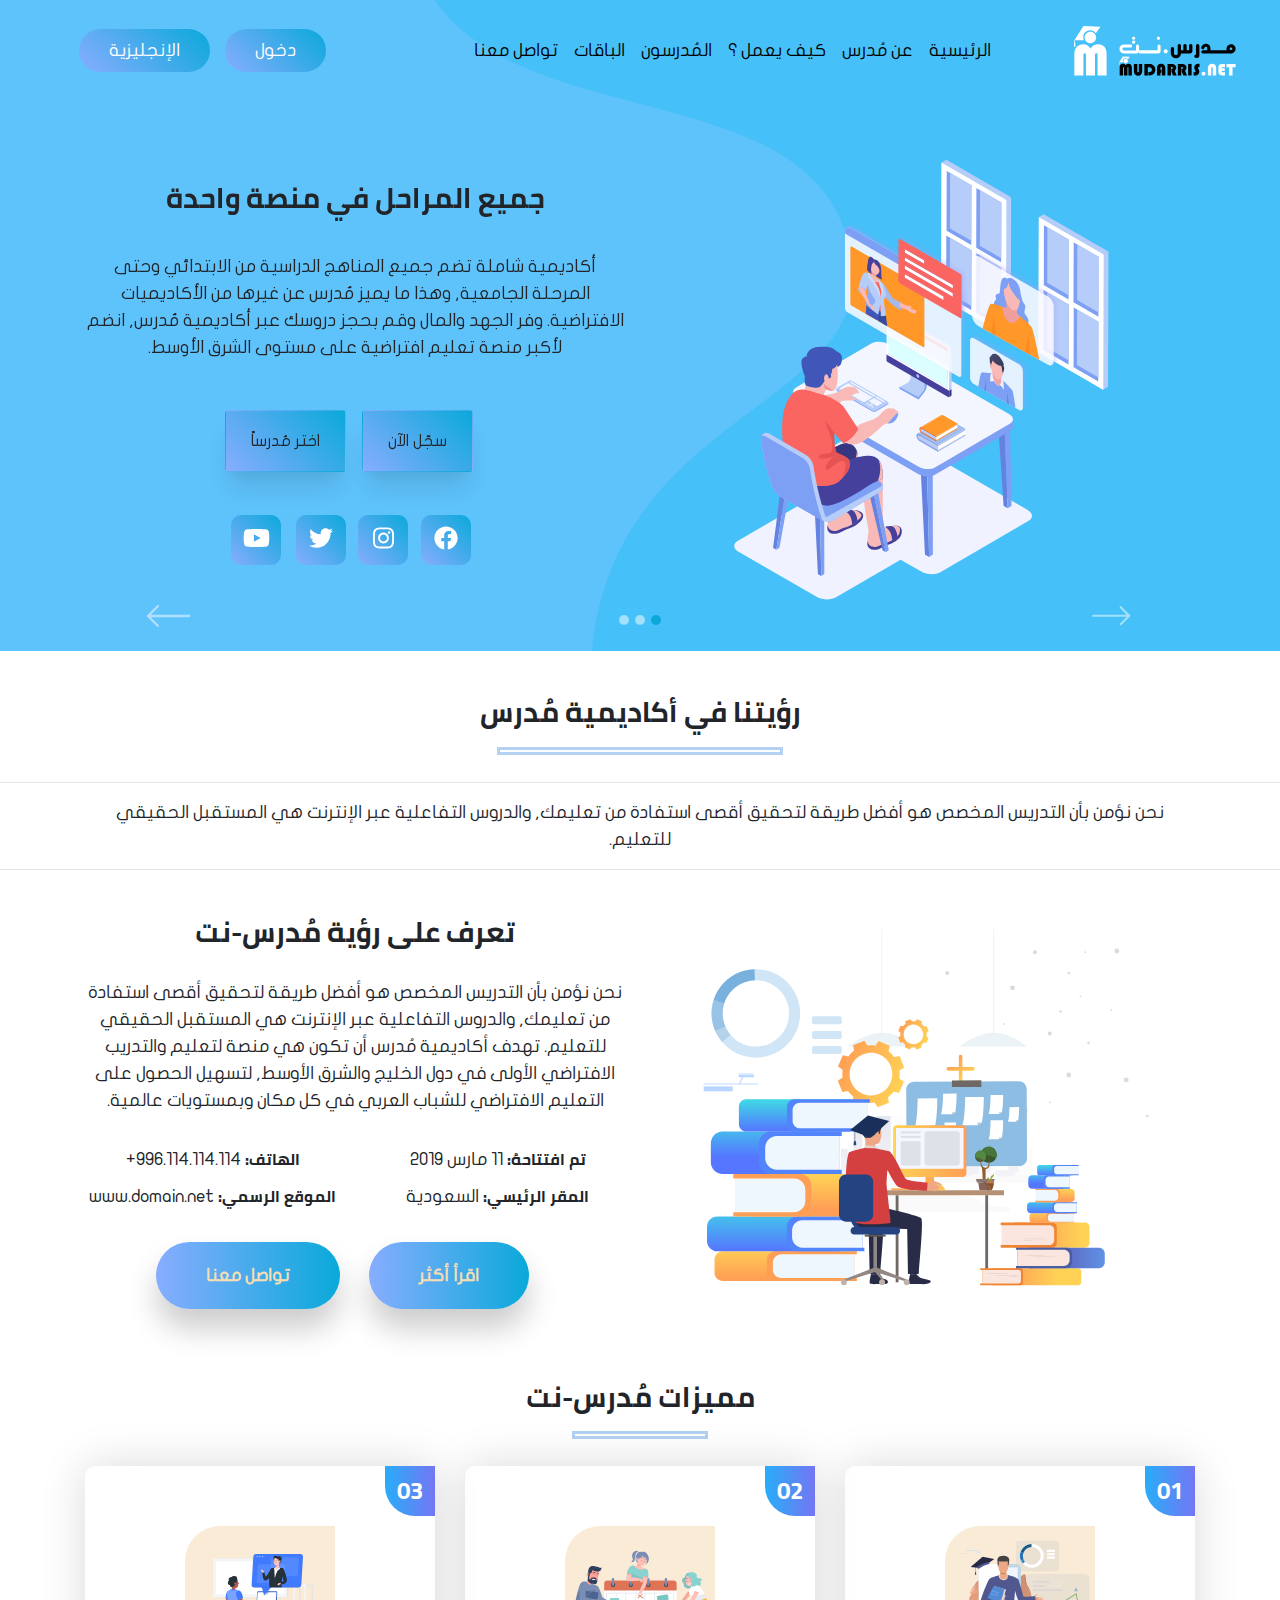
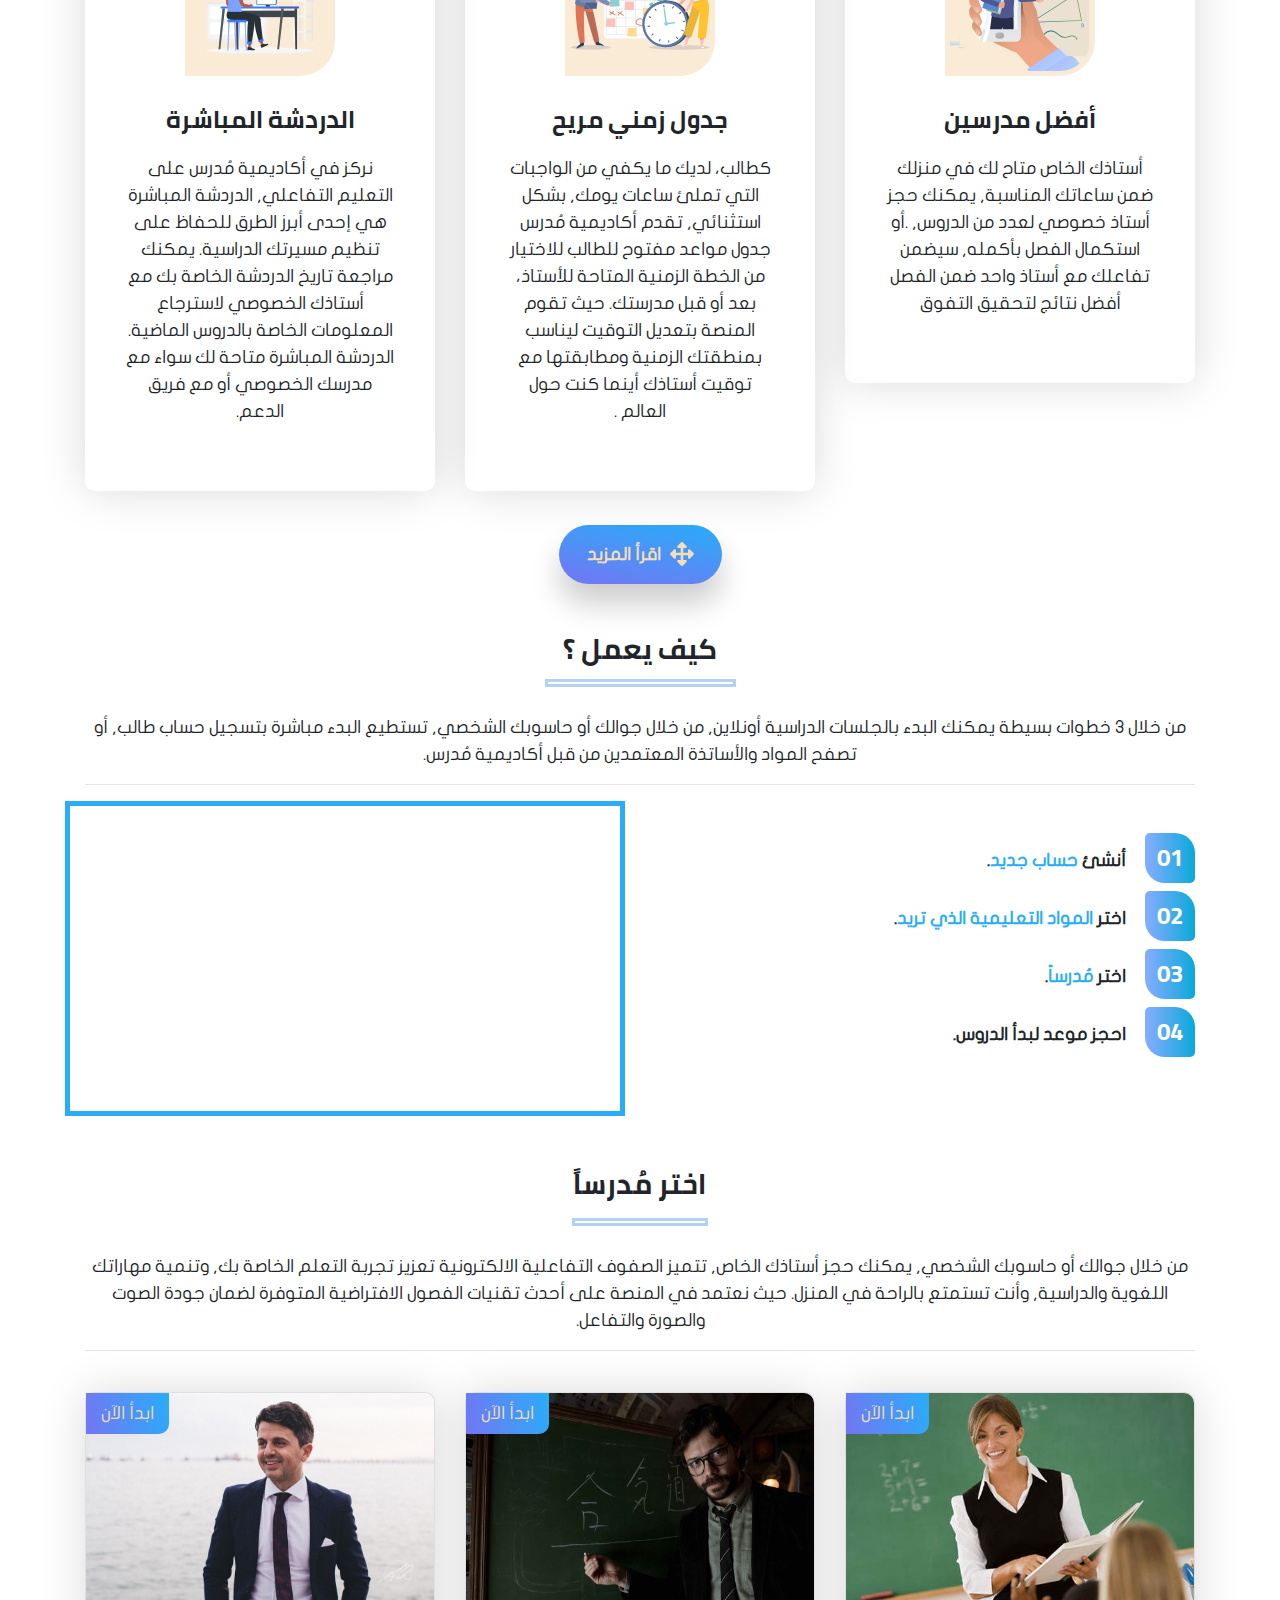
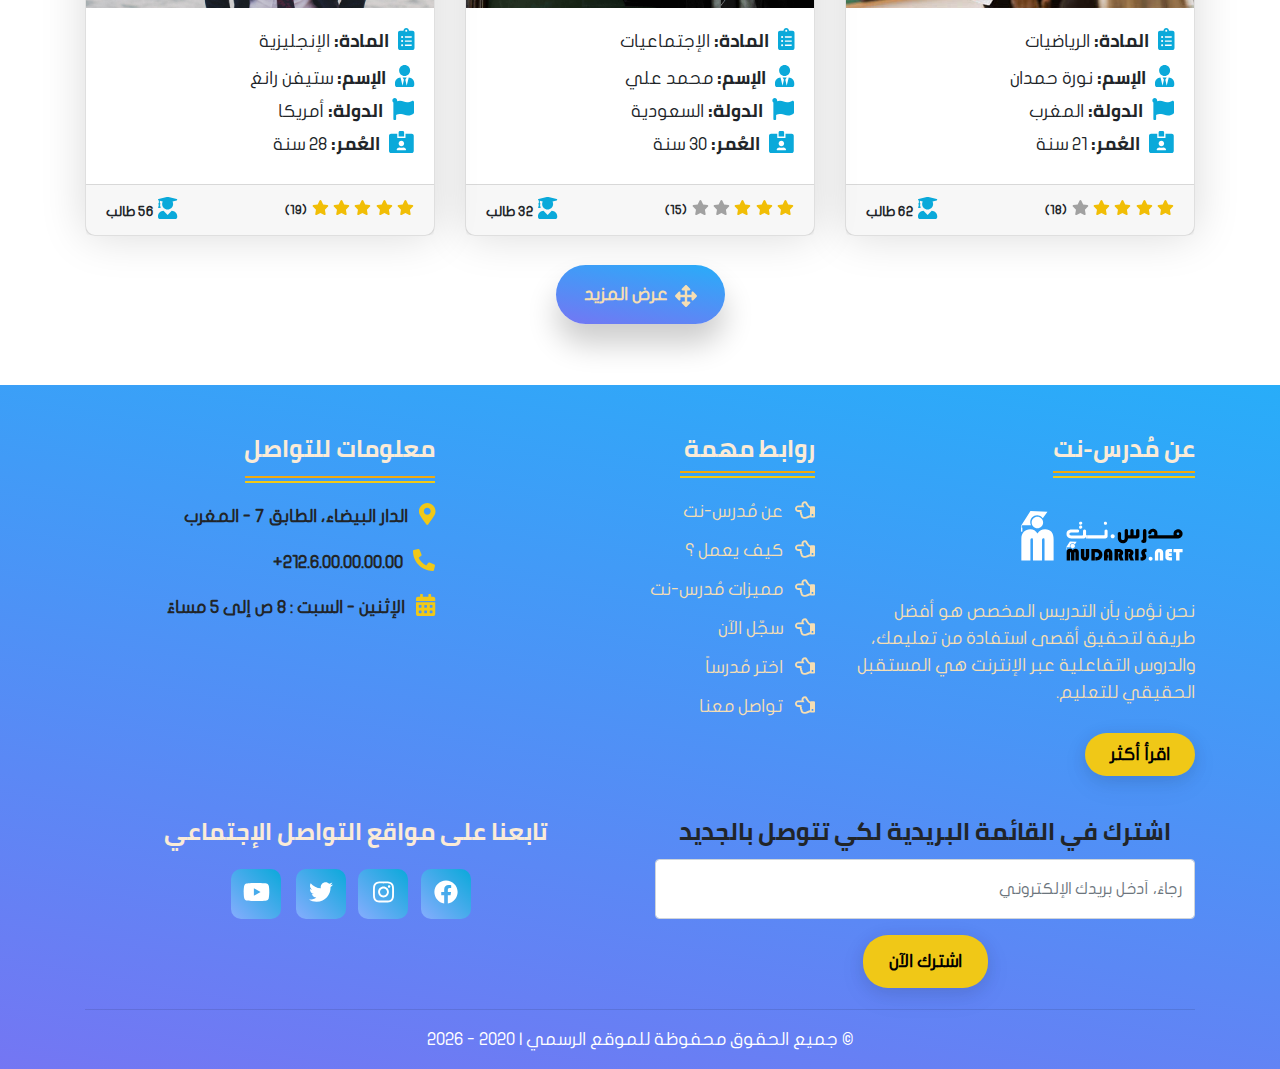
==== index.html @ 658f07bc "vesrion 1.0 arabie moudariss" ====
<!DOCTYPE html>
<html lang="en">
<head>
    <meta charset="UTF-8">
    <meta name="viewport" content="width=device-width, initial-scale=1.0">
    <title>مُدرس-نت | الرئيسية</title>
<link href="./assets/css/styles.css" rel="stylesheet"></head>
<body>
    
   <!-- Strat Header Page -->
    <header class="top_header">
        <nav class="navbar navbar-expand-lg">
            <a href="#" class="navbar-brand">
                <img src="./assets/images/logo-brand.svg" alt="logo-brand">
            </a>
            <button class="navbar-toggler" type="button" data-toggle="collapse" data-target="#navbarSupportedContent">
            <i class="fas fa-bars"></i>
            </button>

            <div class="collapse navbar-collapse" id="navbarSupportedContent">
                <ul class="navbar-nav ml-auto mr-auto">

                    <li class="nav-item active">
                        <a href="index.html" class="nav-link">الرئيسية</a>
                    </li>

                    <li class="nav-item">
                    <a href="about.html" class="nav-link">عن مُدرس</a>
                    </li>

                    <li class="nav-item">
                        <a href="how-it-works.html" class="nav-link">كيف يعمل ؟</a>
                    </li>

                    <li class="nav-item">
                        <a href="teachers.html" class="nav-link">المُدرسون</a>
                    </li>

                    <li class="nav-item">
                        <a href="Pricing.html" class="nav-link">الباقات</a>
                    </li>

                    <li class="nav-item">
                        <a href="contact.html" class="nav-link">تواصل معنا</a>
                    </li>

                </ul>
            </div>

            <div class="collapse navbar-collapse" id="navbarSupportedContent">
            <ul class="navbar-nav ml-auto mr-auto">
                <li class="nav-item item-anthor active">
                    <a href="#" class="nav-link">
                        دخول
                    </a>
                </li>
                <li class="nav-item item-anthor">
                    <a href="#" class="nav-link lang">
                        الإنجليزية
                    </a>
                </li>
            </ul>
        </div>

        </nav>
        <div class="container">
            <div id="carouselSliderIndicators" class="carousel slide" data-ride="carousel">
                <ol class="carousel-indicators">
                    <li data-target="#carouselSliderIndicators" data-slide-to="0" class="active"></li>
                    <li data-target="#carouselSliderIndicators" data-slide-to="1"></li>
                    <li data-target="#carouselSliderIndicators" data-slide-to="2"></li>
                </ol>
                <div class="carousel-inner">
                    <div class="carousel-item active">
                        <div class="row">
                            <div class="col-lg-6 col-md-12" data-aos="fade-up"
                            data-aos-duration="3000">
                                <div class="image_eduction_one text-center">
                                    <img src="./assets/images/img_header_1.svg" alt="Eduction">
                                </div>
                            </div>
                            <div class="col-lg-6 col-md-12" data-aos="fade-up"
                            data-aos-duration="3000">
                                <h3 class="text-heading text-center">
                                    جميع المراحل في منصة واحدة
                                </h3>
                                <div class="description-text">
                                    <p class="text-center">
                                        أكاديمية شاملة تضم جميع المناهج الدراسية من الابتدائي وحتى المرحلة الجامعية, وهذا ما يميز مُدرس عن غيرها من الأكاديميات الافتراضية.
                                        وفر الجهد والمال وقم بحجز دروسك عبر أكاديمية مُدرس, انضم لأكبر منصة تعليم افتراضية على مستوى الشرق الأوسط.
                                    </p>
                                </div>
                                <div class="link-sign-up text-center">
                                    <a href="#" class="btn custom-btn">
                                        سجّل الآن
                                    </a>
                                    <a href="#" class="btn custom-btn">
                                    اختر مُدرساً
                                    </a>
                                </div>
                                <div class="icon-social-media text-center">
                                    <ul class="inline-item">
                                        <li class="list-inline-item">
                                            <a href="#">
                                                <i class="fab fa-facebook"></i>
                                            </a>
                                        </li>
                                        <li class="list-inline-item">
                                        <a href="#">
                                            <i class="fab fa-instagram"></i>
                                        </a>
                                    </li>
                                    <li class="list-inline-item">
                                        <a href="#">
                                            <i class="fab fa-twitter"></i>
                                        </a>
                                    </li>
                                    <li class="list-inline-item">
                                        <a href="#">
                                            <i class="fab fa-youtube"></i>
                                        </a>
                                    </li>
                                    </ul>
                                </div>
                            </div>
                        </div>
                    </div>

                    <div class="carousel-item">
                        <div class="row">
                            <div class="col-lg-6 col-md-12" data-aos="fade-up"
                            data-aos-duration="3000">
                                <div class="image_eduction_one text-center">
                                    <img src="./assets/images/image_header_2.svg" alt="Eduction">
                                </div>
                            </div>
                            <div class="col-lg-6 col-md-12" data-aos="fade-up"
                            data-aos-duration="3000">
                                <h3 class="text-heading text-center">
                                    رؤيتنا في أكاديمية مُدرس
                                </h3>
                                <div class="description-text">
                                    <p class="text-center">
                                        تهدف أكاديمية مُدرس أن تكون هي منصة لتعليم والتدريب الافتراضي الأولى في دول الخليج والشرق الأوسط،
                                        لتسهيل الحصول على التعليم الافتراضي للشباب العربي في كل مكان وبمستويات عالمية.
                                    </p>
                                </div>
                                <div class="link-sign-up text-center">
                                    <a href="#" class="btn custom-btn">
                                        سجّل الآن !
                                    </a>
                                    <a href="#" class="btn custom-btn">
                                    اختر مُدرساً
                                    </a>
                                </div>
                                <div class="icon-social-media text-center">
                                    <ul class="inline-item">
                                        <li class="list-inline-item">
                                            <a href="#">
                                                <i class="fab fa-facebook"></i>
                                            </a>
                                        </li>
                                        <li class="list-inline-item">
                                        <a href="#">
                                            <i class="fab fa-instagram"></i>
                                        </a>
                                    </li>
                                    <li class="list-inline-item">
                                        <a href="#">
                                            <i class="fab fa-twitter"></i>
                                        </a>
                                    </li>
                                    <li class="list-inline-item">
                                        <a href="#">
                                            <i class="fab fa-youtube"></i>
                                        </a>
                                    </li>
                                    </ul>
                                </div>
                            </div>
                        </div>
                    </div>

                    <div class="carousel-item">
                        <div class="row">
                            <div class="col-lg-6 col-md-12" data-aos="fade-up"
                            data-aos-duration="3000">
                                <div class="image_eduction_one text-center">
                                    <img src="./assets/images/image_header_3.svg" alt="Eduction">
                                </div>
                            </div>
                            <div class="col-lg-6 col-md-12" data-aos="fade-up"
                            data-aos-duration="3000">
                                <h3 class="text-heading text-center">
                                    أدوات متاحة للطلاب والأساتذة
                                </h3>
                                <div class="description-text">
                                    <p class="text-center">
                                        يوفر لك موقع مُدرس دوت نت جميع التسهيلات اللازمة من مصادر تعليمية ومراجع،
                                        ويسعى فريقنا دائماً نحو اختيار أفضل
                                        المدرسين, لفهم احتياجات الطلبة بشكل حقيقي, ومساعدتهم على اجتياز اختباراتهم.
                                    </p>
                                </div>
                                <div class="link-sign-up text-center">
                                    <a href="#" class="btn custom-btn">
                                        سجّل الآن
                                    </a>
                                    <a href="#" class="btn custom-btn">
                                    اختر مُدرساً
                                    </a>
                                </div>
                                <div class="icon-social-media text-center">
                                    <ul class="inline-item">
                                        <li class="list-inline-item">
                                            <a href="#">
                                                <i class="fab fa-facebook"></i>
                                            </a>
                                        </li>
                                        <li class="list-inline-item">
                                        <a href="#">
                                            <i class="fab fa-instagram"></i>
                                        </a>
                                    </li>
                                    <li class="list-inline-item">
                                        <a href="#">
                                            <i class="fab fa-twitter"></i>
                                        </a>
                                    </li>
                                    <li class="list-inline-item">
                                        <a href="#">
                                            <i class="fab fa-youtube"></i>
                                        </a>
                                    </li>
                                    </ul>
                                </div>
                            </div>
                        </div>
                    </div>
                </div>
                <a class="carousel-control-prev" href="#carouselSliderIndicators" role="button" data-slide="prev">
                    <img src="./assets/images/arrow-left.svg" alt="prev">
                </a>
                <a class="carousel-control-next" href="#carouselSliderIndicators" role="button" data-slide="next">
                    <img src="./assets/images/arrow-right.svg" alt="next">
                </a>
            </div>
        </div>
    </header>
   <!-- End Hedaer Page -->

   <!-- Start Section About US -->
    <section class="About_us" id="About_us">

       <div class="title_section">
           <h3 class="text-center">رؤيتنا في أكاديمية مُدرس</h3>
       </div>

       <div class="line"></div>

       <hr>

       <div class="container">
            <div class="small-description">
                <p class="text-center">
                    نحن نؤمن بأن التدريس المخصص هو أفضل طريقة لتحقيق
                    أقصى استفادة من تعليمك, والدروس التفاعلية عبر الإنترنت هي المستقبل الحقيقي للتعليم.
                </p>
            </div>
       </div>

       <hr>

        <div class="container">
           
            <div class="row">
                <div class="col-lg-6 col-md-12 text-center" data-aos="fade-right"
                data-aos-offset="300"
                data-aos-easing="ease-in-sine">
                    <img src="./assets/images/about_us_eduction_one.svg" alt="img_eduction">
                </div>
                <div class="col-lg-6 col-md-12 text-center data-aos="fade-left"
                data-aos-anchor="#example-anchor"
                data-aos-offset="500"
                data-aos-duration="500">
                    <div class="title_item">
                        <h3 class="new_title">تعرف على رؤية مُدرس-نت</h3>
                    </div>
                    <div class="long-description">
                        <p class="paragraph">
                            نحن نؤمن بأن التدريس المخصص هو أفضل طريقة
                            لتحقيق أقصى استفادة من تعليمك, والدروس التفاعلية عبر الإنترنت هي المستقبل الحقيقي للتعليم.
                            تهدف أكاديمية مُدرس أن تكون هي منصة لتعليم والتدريب الافتراضي الأولى في دول الخليج 
                            والشرق الأوسط, لتسهيل الحصول على التعليم الافتراضي للشباب العربي في كل مكان وبمستويات عالمية.
                        </p>

                        <div class="row">
                            <div class="col-lg-6 col-md-12">
                                <h5 class="custom_heading">تم افتتاحهُ:
                                    <span class="more_details"> 11 مارس 2019</span>
                                </h5>
                            </div>
                            <div class="col-lg-6 col-md-12">
                                <h5 class="custom_heading">الهاتف:
                                    <span class="more_details"> 996.114.114.114+ </span>
                                </h5>
                            </div>
                        </div>

                        <div class="row">
                            <div class="col-lg-6 col-md-12">
                                <h5 class="custom_heading">المقر الرئيسي:
                                    <span class="more_details"> السعودية </span>
                                </h5>
                            </div>
                            <div class="col-lg-6 col-md-12">
                                <h5 class="custom_heading">الموقع الرسمي:
                                    <span class="more_details"> www.domain.net </span>
                                </h5>
                            </div>
                        </div>

                        <ul class="list-inline">
                            <li class="list-inline-item">
                                <div class="link_important">
                                    <a href="#" class="read_more">اقرأ أكثر</a>
                                </div>
                            </li>
                            <li class="list-inline-item">
                                <div class="link_important">
                                    <a href="#" class="read_more contact-us">تواصل معنا</a>
                                </div>
                            </li>
                        </ul>

                    </div>
                </div>
            </div>

        </div>

    </section>
   <!-- End Section About US -->

   <!-- Start Section Features -->
   <section class="Features" id="Features">
        <div class="title_section">
            <h3 class="text-center">مميزات مُدرس-نت</h3>
        </div>

        <div class="line"></div>

        <div class="container">
            <div class="row">
                <!-- Featured one -->
                <div class="col-lg-4 col-md-12" data-aos="fade-down"
                data-aos-easing="linear"
                data-aos-duration="1500">
                    <div class="featured-card text-center">
                        <h3 class="numbers">01</h3>
                        <img src="./assets/images/Feautred_select_teacher.svg" alt="featured-image">
                        <h4 class="title-heading">أفضل مدرسين</h4>
                        <p class="paragraph-description">
                            أستاذك الخاص متاح لك في منزلك ضمن ساعاتك المناسبة, يمكنك حجز أستاذ خصوصي لعدد من الدروس,
                            .أو استكمال الفصل بأكمله, سيضمن تفاعلك مع أستاذ واحد ضمن الفصل أفضل نتائج لتحقيق التفوق
                        </p>
                    </div>
                </div>
                <!-- Featured Two -->
                <div class="col-lg-4 col-md-12" data-aos="fade-down"
                data-aos-easing="linear"
                data-aos-duration="1500">
                    <div class="featured-card text-center">
                        <h3 class="numbers">02</h3>
                        <img src="./assets/images/Featured_choose_time.svg" alt="featured-image">
                        <h4 class="title-heading">جدول زمني مريح</h4>
                        <p class="paragraph-description">
                            كطالب، لديك ما يكفي من الواجبات التي تملئ ساعات يومك, بشكل استثنائي,
                            تقدم أكاديمية مُدرس جدول مواعد مفتوح للطالب للاختيار من الخطة الزمنية المتاحة للأستاذ، بعد أو قبل مدرستك.
                            حيث تقوم المنصة بتعديل التوقيت ليناسب بمنطقتك الزمنية ومطابقتها مع توقيت أستاذك أينما كنت حول العالم .
                        </p>
                    </div>
                </div>
                <!-- Featured Three -->
                <div class="col-lg-4 col-md-12" data-aos="fade-down"
                data-aos-easing="linear"
                data-aos-duration="1500">
                    <div class="featured-card text-center">
                        <h3 class="numbers">03</h3>
                        <img src="./assets/images/Feautred_meeting_online.svg" alt="featured-image">
                        <h4 class="title-heading">الدردشة المباشرة</h4>
                        <p class="paragraph-description">
                            نركز في أكاديمية مُدرس على التعليم التفاعلي, الدردشة المباشرة هي إحدى أبرز الطرق للحفاظ على تنظيم مسيرتك الدراسية.
                            يمكنك مراجعة تاريخ الدردشة الخاصة بك مع أستاذك الخصوصي لاسترجاع المعلومات الخاصة بالدروس الماضية.
                            الدردشة المباشرة متاحة لك سواء مع مدرسك الخصوصي أو مع فريق الدعم.
                        </p>
                    </div>
                </div>
            </div>
            <!-- Show more features -->
            <div class="row">
                <div class="col-12 text-center">
                    <a href="#" class="show-more-features">
                        <i class="fas fa-arrows-alt"></i>
                        اقرأ المزيد
                    </a>
                </div>
            </div>
        </div>
   </section>
   <!-- End Section Features -->

   <!-- Start How it works ? -->
   <section class="how-it-works" id="how-it-works">
        <div class="title_section">
            <h3 class="text-center">كيف يعمل ؟</h3>
        </div>

        <div class="line"></div>

        <div class="container">
            <div class="small-description">
                <p class="text-center">
                    من خلال 3 خطوات بسيطة يمكنك البدء بالجلسات الدراسية أونلاين, من خلال جوالك أو حاسوبك الشخصي,
                    تستطيع البدء مباشرة بتسجيل حساب طالب, أو تصفح المواد والأساتذة المعتمدين من قبل أكاديمية مُدرس.
                </p>
            </div>
            <hr>
        </div>

        <div class="container">
            <div class="row">
                <div class="col-lg-6 col-md-12" data-aos="fade-up"
                data-aos-duration="3000">
                    <div class="how-to-use-website">
                        <!-- Setp 1 -->
                        <div class="numbers description">
                            <h3 class="number">01</h3>
                            <p class="description">
                                أنشئ <a href="#">حساب جديد</a>.
                            </p>   
                        </div>
                        <!-- Setp 2 -->
                        <div class="numbers description">
                            <h3 class="number">02</h3>
                            <p class="description">
                                اختر <a href="#">المواد التعليمية الذي تريد</a>.
                            </p>   
                        </div>
                        <!-- Setp 3 -->
                        <div class="numbers description">
                            <h3 class="number">03</h3>
                            <p class="description">
                                اختر <a href="#">مُدرساً</a>.
                            </p>   
                        </div>
                        <div class="numbers description">
                            <h3 class="number">04</h3>
                            <p class="description">
                                احجز موعد لبدأ الدروس.
                            </p>   
                        </div>
                    </div>
                </div>

                <div class="col-lg-6 col-md-12">
                    <div class="vedio_motion">
                        <iframe width="560" height="315" src="https://www.youtube.com/embed/MKw3yc6-5i8" frameborder="0" allow="accelerometer; autoplay; clipboard-write; encrypted-media; gyroscope; picture-in-picture" allowfullscreen></iframe>
                    </div>
                </div>
            </div>
        </div>
   </section>
   <!-- End How it Works ? -->

   <!-- Star Choose a teacher -->
    <section class="Choose-teacher" id="Choose-teacher">
        <div class="title_section">
            <h3 class="text-center">اختر مُدرساً</h3>
        </div>

        <div class="line"></div>

        
        <div class="container">
            <div class="small-description">
                <p class="text-center">
                    من خلال جوالك أو حاسوبك الشخصي, يمكنك حجز أستاذك الخاص, تتميز الصفوف التفاعلية الالكترونية تعزيز تجربة التعلم الخاصة بك, وتنمية مهاراتك اللغوية والدراسية, وأنت تستمتع بالراحة في المنزل.
                    حيث نعتمد في المنصة على أحدث تقنيات الفصول الافتراضية المتوفرة لضمان جودة الصوت والصورة والتفاعل.
                </p>
            </div>
            <hr>
        </div>
        <div class="container">
            <!-- List Teachers -->
            <div class="row">

                <div class="col-lg-4 col-md-6 col-sm-6 col-12" data-aos="fade-up"
                data-aos-duration="3000">
                
                    <div class="card-group">
                        <div class="card">
                        <img src="./assets/images/professor_one.jpg" class="card-img-top" alt="professor">
                            <div class="get-started">
                                <a href="#">ابدأ الآن</a>
                            </div>
                            <div class="card-body">
                                <h5 class="card-title">
                                    <i class="fas fa-clipboard-list"></i>
                                    المادة:
                                    <span class="details-more">الرياضيات</span>
                                </h5>
                                <h5 class="details-prof">
                                    <i class="fas fa-user-tie"></i>
                                    الإسم:
                                    <span class="details-more">نورة حمدان</span>
                                </h5>
                                <h5 class="details-prof">
                                    <i class="fas fa-flag"></i>
                                    الدولة:
                                    <span class="details-more">المغرب</span>
                                </h5>
                                <h5 class="details-prof">
                                    <i class="fas fa-id-card-alt"></i>
                                    العُمر:
                                    <span class="details-more">21 سنة</span>
                                </h5>
                            </div>
                        <div class="card-footer">
                            <div class="clearfix">
                                <div class="float-right star">
                                    <i class="fas fa-star active"></i>
                                    <i class="fas fa-star active"></i>
                                    <i class="fas fa-star active"></i>
                                    <i class="fas fa-star active"></i>
                                    <i class="fas fa-star"></i>    
                                    <small>(18)</small>            
                                </div>
                                <div class="float-left student">
                                    <i class="fas fa-user-graduate"></i>
                                    <small>62 طالب</small>           
                                </div>
                            </div>
                        </div>
                        </div>
                    </div>

                </div>

                <div class="col-lg-4 col-md-6 col-sm-6 col-12" data-aos="fade-up"
                data-aos-duration="3000">

                    <div class="card-group">
                        <div class="card">
                        <img src="./assets/images/professor_two.jpg" class="card-img-top" alt="professor">
                            <div class="get-started">
                                <a href="#">ابدأ الآن</a>
                            </div>
                            <div class="card-body">
                                <h5 class="card-title">
                                    <i class="fas fa-clipboard-list"></i>
                                    المادة:
                                    <span class="details-more">الإجتماعيات</span>
                                </h5>
                                <h5 class="details-prof">
                                    <i class="fas fa-user-tie"></i>
                                    الإسم:
                                    <span class="details-more">محمد علي</span>
                                </h5>
                                <h5 class="details-prof">
                                    <i class="fas fa-flag"></i>
                                    الدولة:
                                    <span class="details-more">السعودية</span>
                                </h5>
                                <h5 class="details-prof">
                                    <i class="fas fa-id-card-alt"></i>
                                    العُمر:
                                    <span class="details-more">30 سنة</span>
                                </h5>
                            </div>
                        <div class="card-footer">
                            <div class="clearfix">
                                <div class="float-right star">
                                    <i class="fas fa-star active"></i>
                                    <i class="fas fa-star active"></i>
                                    <i class="fas fa-star active"></i>
                                    <i class="fas fa-star "></i>
                                    <i class="fas fa-star"></i>    
                                    <small>(15)</small>            
                                </div>
                                <div class="float-left student">
                                    <i class="fas fa-user-graduate"></i>
                                    <small>32 طالب</small>           
                                </div>
                            </div>
                        </div>
                        </div>
                    </div>

                </div>

                <div class="col-lg-4 col-md-6 col-sm-6 col-12" data-aos="fade-up"
                data-aos-duration="3000">

                    <div class="card-group">
                        <div class="card">
                        <img src="./assets/images/professor_three.jpg" class="card-img-top" alt="professor">
                            <div class="get-started">
                                <a href="#">ابدأ الآن</a>
                            </div>
                            <div class="card-body">
                                <h5 class="card-title">
                                    <i class="fas fa-clipboard-list"></i>
                                    المادة:
                                    <span class="details-more">الإنجليزية</span>
                                </h5>
                                <h5 class="details-prof">
                                    <i class="fas fa-user-tie"></i>
                                    الإسم:
                                    <span class="details-more">ستيفن رانغ</span>
                                </h5>
                                <h5 class="details-prof">
                                    <i class="fas fa-flag"></i>
                                    الدولة:
                                    <span class="details-more">أمريكا</span>
                                </h5>
                                <h5 class="details-prof">
                                    <i class="fas fa-id-card-alt"></i>
                                    العُمر:
                                    <span class="details-more">28 سنة</span>
                                </h5>
                            </div>
                        <div class="card-footer">
                            <div class="clearfix">
                                <div class="float-right star">
                                    <i class="fas fa-star active"></i>
                                    <i class="fas fa-star active"></i>
                                    <i class="fas fa-star active"></i>
                                    <i class="fas fa-star active"></i>
                                    <i class="fas fa-star active"></i>    
                                    <small>(19)</small>            
                                </div>
                                <div class="float-left student">
                                    <i class="fas fa-user-graduate"></i>
                                    <small>56 طالب</small>           
                                </div>
                            </div>
                        </div>
                        </div>
                    </div>

                </div>

                <div class="col-lg-4 col-md-6 col-sm-6 col-12 add-teacher" data-aos="fade-up"
                data-aos-duration="3000">

                    <div class="card-group">
                        <div class="card">
                        <img src="./assets/images/professor_three.jpg" class="card-img-top" alt="professor">
                            <div class="get-started">
                                <a href="#">ابدأ الآن</a>
                            </div>
                            <div class="card-body">
                                <h5 class="card-title">
                                    <i class="fas fa-clipboard-list"></i>
                                    المادة:
                                    <span class="details-more">الإنجليزية</span>
                                </h5>
                                <h5 class="details-prof">
                                    <i class="fas fa-user-tie"></i>
                                    الإسم:
                                    <span class="details-more">ستيفن رانغ</span>
                                </h5>
                                <h5 class="details-prof">
                                    <i class="fas fa-flag"></i>
                                    الدولة:
                                    <span class="details-more">أمريكا</span>
                                </h5>
                                <h5 class="details-prof">
                                    <i class="fas fa-id-card-alt"></i>
                                    العُمر:
                                    <span class="details-more">28 سنة</span>
                                </h5>
                            </div>
                        <div class="card-footer">
                            <div class="clearfix">
                                <div class="float-right star">
                                    <i class="fas fa-star active"></i>
                                    <i class="fas fa-star active"></i>
                                    <i class="fas fa-star active"></i>
                                    <i class="fas fa-star active"></i>
                                    <i class="fas fa-star active"></i>    
                                    <small>(19)</small>            
                                </div>
                                <div class="float-left student">
                                    <i class="fas fa-user-graduate"></i>
                                    <small>56 طالب</small>           
                                </div>
                            </div>
                        </div>
                        </div>
                    </div>

                </div>

            </div>
            <!-- End list teachers -->
            <div class="row">
                <div class="col-12 text-center">
                    <a href="#" class="show-more-teachears">
                        <i class="fas fa-arrows-alt"></i>
                        عرض المزيد
                    </a>
                </div>
            </div>
        </div>

    </section>
   <!-- End Choose a teacher -->

   <!-- Footer Page -->
   <footer class="latest-footer" id="latest-footer">
       <div class="container">

            <div class="row">

               <div class="col-lg-4 col-md-12 link-arabe">

                   <div class="title-column">
                       <h4 class="custom-heading">عن مُدرس-نت</h4>
                   </div>
                   <div class="line"></div>

                   <div class="logo-website">
                       <a href="index.html">
                           <img src="./assets/images/logo-brand.svg" alt="logo-brand">
                       </a>
                   </div>

                   <div class="about-description">
                       <p class="text">
                        نحن نؤمن بأن التدريس المخصص هو أفضل طريقة لتحقيق أقصى استفادة من تعليمك،
                        والدروس التفاعلية عبر الإنترنت هي المستقبل الحقيقي للتعليم.
                        </p>
                   </div>

                   <div class="btn-link">
                        <a href="#" class="show-more">
                            اقرأ أكثر
                        </a>
                   </div>

               </div>

               <div class="col-lg-4 col-md-12 link-arabe">
                    <div class="title-column">
                        <h4 class="custom-heading">روابط مهمة</h4>
                    </div>
                    <div class="line links"></div>

                    
                    <div class="imortant-links">
                        <a href="#" class="link">
                            <i class="far fa-hand-point-left"></i>
                            عن مُدرس-نت
                        </a>
                    </div>

                    <div class="imortant-links">
                        <a href="#" class="link">
                            <i class="far fa-hand-point-left"></i>
                            كيف يعمل ؟
                        </a>
                    </div>

                    <div class="imortant-links">
                        <a href="#" class="link">
                            <i class="far fa-hand-point-left"></i>
                            مميزات مُدرس-نت
                        </a>
                    </div>

                    <div class="imortant-links">
                        <a href="#" class="link">
                            <i class="far fa-hand-point-left"></i>
                            سجّل الآن
                        </a>
                    </div>

                    <div class="imortant-links">
                        <a href="#" class="link">
                            <i class="far fa-hand-point-left"></i>
                            اختر مُدرساً
                        </a>
                    </div>

                    <div class="imortant-links">
                        <a href="#" class="link">
                            <i class="far fa-hand-point-left"></i>
                            تواصل معنا
                        </a>
                    </div>
               </div>

               <div class="col-lg-4 col-md-12 link-arabe">
                    <div class="title-column">
                        <h4 class="custom-heading">معلومات للتواصل</h4>
                    </div>
                <div class="line info"></div>

                    <div class="info-contact">
                        <i class="fas fa-map-marker-alt"></i>
                        <!-- Map -->
                        <span>الدار البيضاء، الطابق 7 - المغرب</span>
                    </div>

                    <div class="info-contact">
                        <i class="fas fa-phone-alt"></i>
                        <!-- Phone -->
                        <span>212.6.00.00.00.00+</span>
                    </div>

                    <div class="info-contact">
                        <!-- Open hours -->
                        <i class="fas fa-calendar-alt"></i>
                        <span>
                            الإثنين - السبت : 8 ص إلى 5 مساءً
                        </span>
                    </div>
               </div>

            </div>

           <div class="row">

                <div class="col-lg-6 col-md-12">
                   <form class="text-center">
                       <h4 class="heading-mail">اشترك في القائمة البريدية لكي تتوصل بالجديد</h4>
                       <div class="form-group">
                           <input type="email" class="form-control" name="email" id="email" placeholder="رجاءً، أدخل بريدك الإلكتروني" required>
                       </div>
                       <button type="submit" class="btn btn-custom">اشترك الآن</button>
                   </form>
                </div>

                <div class="col-lg-6 col-md-12">
                <div class="title-column">
                    <h4 class="custom-heading text-center">تابعنا على مواقع التواصل الإجتماعي</h4>
                </div>
                <div class="icon-social-media text-center">
                    <ul class="inline-item">
                        <li class="list-inline-item">
                            <a href="#">
                                <i class="fab fa-facebook"></i>
                            </a>
                        </li>
                        <li class="list-inline-item">
                        <a href="#">
                            <i class="fab fa-instagram"></i>
                        </a>
                    </li>
                    <li class="list-inline-item">
                        <a href="#">
                            <i class="fab fa-twitter"></i>
                        </a>
                    </li>
                    <li class="list-inline-item">
                        <a href="#">
                            <i class="fab fa-youtube"></i>
                        </a>
                    </li>
                    </ul>
                </div>
                </div>
           </div>

           <hr>

           <div class="row">
               <div class="col-lg-12 col-md-12">

                    <div class="copyright">
                        <p class="copyright text-center" id="copyright">
                            <!-- &copy; All Rights Reserved For website  -->
                        </p>
                    </div>

               </div>
           </div>
       </div>
   </footer>
   <!-- End Footer Page -->

    <script type="text/html" src="{require{'./index.js'}}"></script>
<script src="./app.js"></script></body>
</html>
---- assets/css/styles.css ----
@charset "UTF-8";@font-face{src:url(../fonts/Cairo-Bold.ttf);font-family:ar-heading}@font-face{src:url(../fonts/JFFlatregular.ttf);font-family:ar-font}h1,h2,h3,h4,h5,h6{font-family:ar-heading}a,body,li,p,span{font-family:ar-font;font-size:18px}a:hover{text-decoration:none}button,label,select.form-control,small,textarea{font-family:ar-font}img{height:450px}html{box-sizing:border-box}body{direction:rtl;font-family:ar-font;font-size:18px}header.top_header{background-image:url(../images/header_top.svg);background-position:50%;background-repeat:no-repeat;background-size:cover}nav button.navbar-toggler{color:#fff;font-size:25px;background:#0aa9da}header.top_header nav a img{height:75px}header.top_header nav ul{padding:0;text-align:center}header.top_header nav ul li a{color:#000;transition:all .5s ease-in-out}header.top_header nav ul li a:active,header.top_header nav ul li a:focus,header.top_header nav ul li a:hover{color:#fff}header.top_header nav ul li{transition:all .5s ease-in-out}header.top_header nav ul li:active,header.top_header nav ul li:focus,header.top_header nav ul li:hover{background:linear-gradient(120deg,#7476f3,#0aa9da);box-shadow:0 3px 8px rgba(0,0,0,.24);border-radius:5px}header.top_header nav ul li a.lang{font-family:ar-font}header.top_header nav ul li.item-anthor{background:linear-gradient(45deg,#87adfe,#0aa9da);margin-right:15px;border-radius:25px;padding:0 22px}header.top_header nav ul li.item-anthor:active,header.top_header nav ul li.item-anthor:focus,header.top_header nav ul li.item-anthor:hover{background:linear-gradient(120deg,#7476f3,#0aa9da)}header.top_header nav ul li.item-anthor a{color:#fff}header.top_header .image_eduction_one img{margin:50px 0}header.top_header h3.text-heading{margin-top:15%}header.top_header .description-text p{margin-top:7%}header.top_header .link-sign-up a{background:linear-gradient(45deg,#87adfe,#0aa9da);padding:18px 25px;margin-right:12px;margin-top:6%;box-shadow:0 20px 25px -5px rgba(0,0,0,.1),0 10px 10px -5px rgba(0,0,0,.04);transition:all .5s ease-in-out}header.top_header .link-sign-up a:active,header.top_header .link-sign-up a:focus,header.top_header .link-sign-up a:hover{color:#fff;background:linear-gradient(120deg,#7476f3,#0aa9da)}.icon-social-media ul{padding:0;margin-top:8%}.icon-social-media ul li{margin-right:10px;width:50px;height:50px;line-height:50px;border-radius:10px;background:linear-gradient(45deg,#87adfe,#0aa9da);transition:all .5s ease-in-out}.icon-social-media ul li:active,.icon-social-media ul li:focus,.icon-social-media ul li:hover{background:linear-gradient(120deg,#7476f3,#0aa9da)}.icon-social-media ul li a{text-decoration:none;font-size:24px;color:#fff;transition:all .5s ease-in-out}.icon-social-media ul li a:active,.icon-social-media ul li a:focus,.icon-social-media ul li a:hover{color:wheat}header.top_header #carouselSliderIndicators{position:relative}header.top_header #carouselSliderIndicators ol{padding:0}header.top_header #carouselSliderIndicators ol li{width:10px;height:10px;border-radius:50%}header.top_header #carouselSliderIndicators ol li.active{background-color:#0aa9da}header.top_header #carouselSliderIndicators a img{position:absolute;height:40px;top:90%}section .title_section{margin:45px 0}.line{height:2px;width:130px;margin:-25px auto 30px;box-shadow:0 0 0 3px rgba(3,102,214,.3)}section.About_us .title_item h3{margin:30px 0}section.About_us .line{width:280px}section.About_us .long-description p{margin-bottom:35px}section.About_us .long-description h5.custom_heading{margin-bottom:15px;font-size:16px}section.About_us .long-description ul{padding:0}section.About_us .long-description ul li{margin-right:25px;margin-top:20px;background:linear-gradient(90deg,#87adfe,#0aa9da);padding:20px 50px;border-radius:50px;font-weight:700;font-size:18px;box-shadow:0 20px 30px rgba(0,0,0,.2);transition:all .5s ease-in-out}section.About_us .long-description ul li:active,section.About_us .long-description ul li:focus,section.About_us .long-description ul li:hover{background:linear-gradient(90deg,#28adf9,#7476f3)}section.About_us .long-description ul li a{color:wheat;transition:all .5s ease-in-out}section.About_us .long-description ul li a:active,section.About_us .long-description ul li a:focus,section.About_us .long-description ul li a:hover{text-decoration:none;color:#fff}section.Features .featured-card{position:relative;margin-bottom:50px;background:#fff;text-align:center;padding:60px 40px 50px;border-radius:10px;box-shadow:0 0 45px 0 rgba(0,0,0,.15);z-index:1}section.Features .featured-card h3{width:50px;height:50px;line-height:50px;text-align:center;border-bottom-left-radius:30px;background:linear-gradient(90deg,#28adf9,#7476f3);font-size:24px;font-weight:500;position:absolute;top:0;right:0;color:#fff}section.Features .featured-card img{height:150px;background:#faebd7;padding:5px;border-top-left-radius:35px;border-bottom-right-radius:35px;margin-bottom:30px}section.Features .featured-card p{margin-top:20px}section.Features .show-more-features{background:linear-gradient(190deg,#28adf9,#7476f3);padding:20px 28px;border-radius:50px;font-weight:700;font-size:18px;box-shadow:0 20px 30px rgba(0,0,0,.2);color:wheat;transition:all .5s ease-in-out}section.Features .show-more-features svg{font-size:24px;margin-left:5px;margin-bottom:-3px}section.Features .show-more-features:active,section.Features .show-more-features:focus,section.Features .show-more-features:hover{text-decoration:none;color:#fff}section.how-it-works .title_section{margin:65px 0}section.how-it-works .line{height:2px;width:185px;margin:-50px auto 30px;box-shadow:0 0 0 3px rgba(3,102,214,.3)}section.how-it-works .how-to-use-website{margin-top:6%;text-align:right}section.how-it-works .how-to-use-website .numbers h3{display:inline-block;width:50px;height:50px;line-height:50px;text-align:center;background:linear-gradient(90deg,#87adfe,#0aa9da);font-size:24px;color:#fff;border-radius:5px 20px 5px}section.how-it-works .how-to-use-website .numbers .description{display:inline;font-weight:600;margin-right:15px}section.how-it-works .how-to-use-website .numbers .description a{color:#28adf9;transition:all .5s ease-in-out}section.how-it-works .how-to-use-website .numbers .description a:hover{text-decoration:none;color:#0aa9da}section.how-it-works .vedio_motion iframe{border:5px solid #28adf9}section.Choose-teacher .line{width:130px}section.Choose-teacher .card-group .card{position:relative;margin:25px 0 45px;border-radius:10px;box-shadow:0 0 45px 0 rgba(0,0,0,.15)}section.Choose-teacher .card-group .card .get-started{position:absolute;background:linear-gradient(75deg,#7476f3,#28adf9);padding:7px 15px;left:0;border-bottom-right-radius:10px}section.Choose-teacher .card-group .card .get-started a{color:wheat;font-weight:500;transition:all .3s ease-in-out}section.Choose-teacher .card-group .card .get-started a:hover{text-decoration:none;color:#fff}section.Choose-teacher .card-group .card .card-body{text-align:right}section.Choose-teacher .card-group .card img{border-top-left-radius:10px;border-top-right-radius:10px;height:215px}section.Choose-teacher .card-group .card h5{font-size:18px}section.Choose-teacher .card-group .card h5 svg{margin-left:5px;color:#0aa9da;font-size:22px}section.Choose-teacher .card-group .card .card-footer .star svg{color:#a1a1a1;font-size:15px}section.Choose-teacher .card-group .card .card-footer .star svg.active{color:#f1be06;font-size:15px}section.Choose-teacher .card-group .card .card-footer .star small{font-weight:700}section.Choose-teacher .card-group .card .card-footer .student small{font-weight:700;font-size:14px}section.Choose-teacher .card-group .card .card-footer .student svg{color:#0aa9da;font-size:22px}section.Choose-teacher .show-more-teachears{background:linear-gradient(190deg,#28adf9,#7476f3);padding:20px 28px;border-radius:50px;font-weight:700;font-size:18px;box-shadow:0 20px 30px rgba(0,0,0,.2);color:wheat;transition:all .5s ease-in-out}section.Choose-teacher .show-more-teachears svg{font-size:22px;margin-bottom:-4px;margin-left:3px}section.Choose-teacher .show-more-teachears:hover{text-decoration:none;color:#fff}footer.latest-footer{background:linear-gradient(190deg,#28adf9,#7476f3);margin-top:6%}footer.latest-footer .link-arabe{text-align:right}footer.latest-footer .title-column h4.custom-heading{margin-top:50px;color:#faebd7}footer.latest-footer .line{height:2px;width:142px;margin:-5px auto 30px 100%;box-shadow:0 5px #f0a90f,0 10px #f0c817}footer.latest-footer .line.links{width:135px}footer.latest-footer .line.info{width:190px;margin:0 auto 30px 100%}footer.latest-footer .logo-website a img{height:75px;margin-bottom:25px}footer.latest-footer .about-description p{color:wheat;margin-bottom:10%}footer.latest-footer .btn-link a{font-weight:700;color:#000;background-color:#f0c817;padding:12px 25px;border-radius:25px;box-shadow:0 4px 16px rgba(17,17,26,.1),0 8px 32px rgba(17,17,26,.05);transition:all .5s ease-in-out}footer.latest-footer .btn-link a:active,footer.latest-footer .btn-link a:focus,footer.latest-footer .btn-link a:hover{text-decoration:none;background-color:#f0a90f}footer.latest-footer .imortant-links{margin:12px 0}footer.latest-footer .imortant-links a.link{color:wheat;transition:all .5s ease-in-out}footer.latest-footer .imortant-links a.link svg{margin-left:8px;font-size:20px}footer.latest-footer .imortant-links a.link:active,footer.latest-footer .imortant-links a.link:focus,footer.latest-footer .imortant-links a.link:hover{text-decoration:none;color:#faebd7}footer.latest-footer .info-contact{margin:18px 0}footer.latest-footer .info-contact span{font-weight:700}footer.latest-footer .info-contact svg{font-size:22px;margin-left:6px;color:#f0c817}footer.latest-footer form{width:100%;margin:50px 0 5px}footer.latest-footer form input{height:60px;margin-top:12px;font-family:ar-font}footer.latest-footer form button.btn-custom{font-family:ar-font;font-size:18px;font-weight:700;color:#000;background-color:#f0c817;padding:12px 25px;border-radius:25px;box-shadow:0 4px 16px rgba(17,17,26,.1),0 8px 32px rgba(17,17,26,.05);transition:all .5s ease-in-out}footer.latest-footer form button.btn-custom:active,footer.latest-footer form button.btn-custom:focus,footer.latest-footer form button.btn-custom:hover{background-color:#f0a90f}footer.latest-footer ul{margin-top:4%}footer.latest-footer .copyright p{font-weight:400;color:#fff}header.top_header .image img{height:400px;margin:30px 0}header.top_header .title-column h4{margin:30px 0}section.About_us .about-us-more .small-text p svg{font-size:20px;margin-left:7px;color:#0aa9da}section.statistics{background-image:url(../images/banner-education.svg);background-repeat:no-repeat;background-position:50%;background-size:cover;padding:35px;margin-top:30px}section.statistics .icon img{margin:25px 0;height:120px;margin:25px 0 30px}section.statistics span.timer{font-family:ar-heading;font-size:30px;border:2px solid #fdf5e6;padding:8px;margin-bottom:18px;color:tan}section.statistics p{margin-top:30px;font-family:ar-heading;font-size:24px;color:#faebd7}section.Choose-teacher.Our-Teachers .line{width:120px}section.more-features .icon-title-text img{height:60px;margin:50px 0 20px}section.more-features .icon-title-text h5{margin-bottom:10px}.bg-color{background-color:#faebd7;padding:25px 0}.form-check-input{position:static!important;border:0;color:#28adf9!important;font-weight:700;left:0;bottom:10px;margin:25px 0;margin-top:0!important;margin-left:0!important;background-color:transparent!important}.ui-widget.ui-widget-content{border:1px solid #28adf9!important;margin:-25px 0}.ui-slider-range.ui-corner-all.ui-widget-header{background:linear-gradient(50deg,#7476f3,#3b99e0)}span.ui-slider-handle.ui-corner-all.ui-state-default{background-color:#000;border-radius:3px;border-color:transparent}.form-check{padding-left:0!important}select.form-control{border-radius:0;border-color:#28adf9}select.form-control:hover{cursor:pointer}.form-group button.filter-btn{font-family:ar-heading;margin:15px 0 0;font-weight:600;background:linear-gradient(75deg,#7476f3,#28adf9);color:#fdf5e6;border-radius:0;border-color:transparent;transition:all .5s ease-in-out}.form-group button.filter-btn.more-main{margin:0}.form-group button.filter-btn:active,.form-group button.filter-btn:focus,.form-group button.filter-btn:hover{color:wheat;font-weight:700}.From-to-time{position:absolute;margin:25% 0}.From-To-Date p.between{margin:0 15px}h6.cst-title.title-time{margin-top:25px}section.Pricing .line{width:172px}.pricing-table{background-color:#eee}.pricing-table .block-heading{padding-top:50px;margin-bottom:40px;text-align:center}.pricing-table .block-heading h2{color:#3b99e0}.pricing-table .block-heading p{text-align:center;max-width:420px;margin:auto;opacity:.7}.pricing-table .heading{text-align:center;padding-bottom:10px;border-bottom:1px solid rgba(0,0,0,.1)}.pricing-table .item{background-color:#fff;box-shadow:0 2px 10px rgba(0,0,0,.1);border-top:2px solid #87adfe;padding:30px;overflow:hidden;position:relative;border-radius:12px;margin:25px 0}.pricing-table .col-md-5:not(:last-child) .item{margin-bottom:30px}.pricing-table .item button{font-weight:600;background:linear-gradient(100deg,#7476f3,#0aa9da);border-color:#fff;border-radius:25px;color:wheat;font-family:ar-font;padding:14px;transition:all .6s ease-in-out}.pricing-table .item button:active,.pricing-table .item button:focus,.pricing-table .item button:hover{color:#fdf5e6}.pricing-table .ribbon{width:160px;height:32px;font-family:ar-font;font-size:12px;text-align:center;color:#fff;font-weight:700;box-shadow:0 2px 3px rgba(0,0,0,.1);background:#28adf9;transform:rotate(45deg);position:absolute;right:-42px;top:20px;padding-top:7px}.pricing-table .item p{text-align:center;margin-top:20px;opacity:.7}.pricing-table .features .feature{font-weight:600}.pricing-table .features h4{text-align:center;font-size:18px;padding:5px}.pricing-table .price h4{margin:15px 0;font-size:45px;text-align:center;color:#0aa9da}.pricing-table .buy-now button{text-align:center;margin:auto;font-weight:600;padding:9px 0}section.Contact h4.heading-custom{margin-top:20px}section.Contact .line{width:150px}section.Contact .contact{height:2px;width:160px;margin:15px auto 30px;box-shadow:0 0 0 3px rgba(3,102,214,.3)}section.Contact label{font-family:ar-heading}section.Contact label svg{font-size:20px;margin-left:5px;color:#28adf9}section.Contact input,textarea.form-control{font-family:ar-font}section.Contact .send-mail button{background-color:transparent;border-radius:0;border-color:transparent}section.Contact .send-mail button.custom-btn{font-weight:600;background:linear-gradient(75deg,#0aa9da,#87adfe);border-color:#fff;border-radius:25px;color:wheat;font-family:ar-font;padding:14px 35px;transition:all .6s ease-in-out}section.Contact .send-mail button.custom-btn svg{margin-right:10px;font-size:20px}section.Contact .send-mail button.custom-btn:active,section.Contact .send-mail button.custom-btn:focus,section.Contact .send-mail button.custom-btn:hover{color:#eee}section.Contact .image-msg img{height:330px;margin-top:20%}@media (min-width:320px) and (max-width:575.98px){header.top_header nav ul li.item-anthor{margin-top:20px;padding:10px 25px}header.top_header .image_eduction_one img{margin:0;height:275px}header.top_header .link-sign-up a{margin-top:25px}header.top_header .icon-social-media ul{display:none}header.top_header .link-sign-up.text-center{margin-bottom:25%}header.top_header #carouselSliderIndicators a img{height:30px;top:94%}section.About_us img{height:280px}section.About_us .long-description ul li{display:block;text-align:center}section.how-it-works .how-to-use-website .numbers h3{width:35px;height:35px;line-height:35px;font-size:17px}section.how-it-works .how-to-use-website .numbers .description{font-weight:400;margin-right:3px;font-size:15px}section.how-it-works .vedio_motion iframe{width:100%;margin-top:25px}footer.latest-footer{margin-top:30%}footer.latest-footer h4.heading-mail{font-size:16px}footer.latest-footer .title-column h4.custom-heading{font-size:17px}footer.latest-footer .line.info{width:135px}footer.latest-footer .line.links{width:95px}footer.latest-footer .line{width:105px}footer.latest-footer form{margin:20px 0 5px}footer.latest-footer .copyright p{font-weight:400;font-size:16px}header.top_header .link-sign-up a{display:block}header.top_header .image img{height:275px}section.Contact .image-msg img{height:160px;margin-top:20%}h6.cst-title{margin:30px 0}form.form-inline{display:inline-block!important}.form-group.From-To-Date.From-to-time{margin:-20px 0}.form-group button.filter-btn{margin:165px 0 0}.From-to-time{position:relative;margin:15px 0}.form-group button.filter-btn{margin:-10px 0}}@media (min-width:576px) and (max-width:767.98px){header.top_header nav ul li.item-anthor{margin-top:20px;padding:10px 25px}header.top_header .image_eduction_one img{margin:15px 0}.icon-social-media ul{padding:0;margin:12% 0}header.top_header #carouselSliderIndicators a img{top:95%}section.About_us .long-description ul li{display:block;text-align:center}section.how-it-works .vedio_motion iframe{margin-top:30px;width:100%}footer.latest-footer{margin-top:15%}footer.latest-footer ul{margin-top:1%;margin-bottom:25px}header.top_header .link-sign-up a{display:block}section.Contact .image-msg img{height:280px}h6.cst-title{margin:30px 0}form.form-inline{display:inline-block!important}.form-group.From-To-Date.From-to-time{margin:-20px 0}}@media (min-width:768px) and (max-width:991.98px){header.top_header nav ul li.item-anthor{margin-top:20px;padding:10px 25px}header.top_header .image_eduction_one img{margin:15px 0}header.top_header h3.text-heading{margin-top:0}.icon-social-media ul{padding:0;margin:10%}header.top_header #carouselSliderIndicators a img{top:94.5%}section.how-it-works .vedio_motion{text-align:center}section.how-it-works .vedio_motion iframe{margin-top:5%}section.Choose-teacher .card-group .card img{height:250px}footer.latest-footer ul{margin-top:1%;margin-bottom:25px}header.top_header .link-sign-up a{display:block}h6.cst-title{margin:30px 0}form.form-inline{display:inline-block!important}.form-group.From-To-Date.From-to-time{margin:-20px 0}}@media (min-width:992px) and (max-width:1199.98px){header.top_header nav a img{height:60px}header.top_header nav ul li a{font-size:17px}section.About_us .long-description h5.custom_heading{font-family:ar-content;font-weight:600;font-size:15px}section.how-it-works .vedio_motion iframe{width:100%;height:250px}section.About_us .title_item h3{font-size:23px}h4.heading-mail{font-size:21px;color:#fff}section.Contact .image-msg img{height:260px}.col-lg-4.col-md-6.col-sm-6.col-12.add-teacher{display:none}.From-To-Date p.between{margin:0 4px}.form-group.From-To-Date.From-to-time{margin-top:36%}}@media (min-width:1200px){.col-lg-4.col-md-6.col-sm-6.col-12.add-teacher{display:none}}
/*!
 * Bootstrap v4.5.3 (https://getbootstrap.com/)
 * Copyright 2011-2020 The Bootstrap Authors
 * Copyright 2011-2020 Twitter, Inc.
 * Licensed under MIT (https://github.com/twbs/bootstrap/blob/main/LICENSE)
 */:root{--blue:#007bff;--indigo:#6610f2;--purple:#6f42c1;--pink:#e83e8c;--red:#dc3545;--orange:#fd7e14;--yellow:#ffc107;--green:#28a745;--teal:#20c997;--cyan:#17a2b8;--white:#fff;--gray:#6c757d;--gray-dark:#343a40;--primary:#007bff;--secondary:#6c757d;--success:#28a745;--info:#17a2b8;--warning:#ffc107;--danger:#dc3545;--light:#f8f9fa;--dark:#343a40;--breakpoint-xs:0;--breakpoint-sm:576px;--breakpoint-md:768px;--breakpoint-lg:992px;--breakpoint-xl:1200px;--font-family-sans-serif:-apple-system,BlinkMacSystemFont,"Segoe UI",Roboto,"Helvetica Neue",Arial,"Noto Sans",sans-serif,"Apple Color Emoji","Segoe UI Emoji","Segoe UI Symbol","Noto Color Emoji";--font-family-monospace:SFMono-Regular,Menlo,Monaco,Consolas,"Liberation Mono","Courier New",monospace}*,:after,:before{box-sizing:border-box}html{font-family:sans-serif;-webkit-tap-highlight-color:transparent}article,aside,figcaption,figure,footer,header,hgroup,main,nav,section{display:block}body{font-family:-apple-system,BlinkMacSystemFont,Segoe UI,Roboto,Helvetica Neue,Arial,Noto Sans,sans-serif,Apple Color Emoji,Segoe UI Emoji,Segoe UI Symbol,Noto Color Emoji;font-size:1rem;font-weight:400;line-height:1.5;color:#212529;text-align:left;background-color:#fff}[tabindex="-1"]:focus:not(.focus-visible),[tabindex="-1"]:focus:not(:focus-visible){outline:0!important}h1,h2,h3,h4,h5,h6{margin-top:0;margin-bottom:.5rem}p{margin-top:0;margin-bottom:1rem}abbr[data-original-title],abbr[title]{text-decoration:underline;-webkit-text-decoration:underline dotted;text-decoration:underline dotted;cursor:help;border-bottom:0;-webkit-text-decoration-skip-ink:none;text-decoration-skip-ink:none}address{font-style:normal;line-height:inherit}address,dl,ol,ul{margin-bottom:1rem}dl,ol,ul{margin-top:0}ol ol,ol ul,ul ol,ul ul{margin-bottom:0}dt{font-weight:700}dd{margin-bottom:.5rem;margin-left:0}blockquote{margin:0 0 1rem}a{color:#007bff;text-decoration:none}a:hover{color:#0056b3;text-decoration:underline}a:not([href]):not([class]),a:not([href]):not([class]):hover{color:inherit;text-decoration:none}code,kbd,pre,samp{font-family:SFMono-Regular,Menlo,Monaco,Consolas,Liberation Mono,Courier New,monospace;font-size:1em}pre{margin-top:0;margin-bottom:1rem;overflow:auto;-ms-overflow-style:scrollbar}figure{margin:0 0 1rem}img,svg{vertical-align:middle}svg{overflow:hidden}table{border-collapse:collapse}caption{padding-top:.75rem;padding-bottom:.75rem;color:#6c757d;text-align:left;caption-side:bottom}th{text-align:inherit;text-align:-webkit-match-parent}label{display:inline-block;margin-bottom:.5rem}button{border-radius:0}button:focus{outline:1px dotted;outline:5px auto -webkit-focus-ring-color}button,input,optgroup,select,textarea{font-size:inherit;line-height:inherit}[role=button]{cursor:pointer}select{word-wrap:normal}[type=button]:not(:disabled),[type=reset]:not(:disabled),[type=submit]:not(:disabled),button:not(:disabled){cursor:pointer}input[type=checkbox],input[type=radio]{box-sizing:border-box;padding:0}textarea{resize:vertical}fieldset{min-width:0;padding:0;margin:0;border:0}legend{display:block;width:100%;margin-bottom:.5rem;font-size:1.5rem;line-height:inherit}[type=search]{-webkit-appearance:none}output{display:inline-block}summary{cursor:pointer}[hidden]{display:none!important}.h1,.h2,.h3,.h4,.h5,.h6,h1,h2,h3,h4,h5,h6{margin-bottom:.5rem;font-weight:500;line-height:1.2}.h1,h1{font-size:2.5rem}.h2,h2{font-size:2rem}.h3,h3{font-size:1.75rem}.h4,h4{font-size:1.5rem}.h5,h5{font-size:1.25rem}.h6,h6{font-size:1rem}.lead{font-size:1.25rem;font-weight:300}.display-1{font-size:6rem}.display-1,.display-2{font-weight:300;line-height:1.2}.display-2{font-size:5.5rem}.display-3{font-size:4.5rem}.display-3,.display-4{font-weight:300;line-height:1.2}.display-4{font-size:3.5rem}hr{margin-top:1rem;margin-bottom:1rem;border:0;border-top:1px solid rgba(0,0,0,.1)}.small,small{font-size:80%;font-weight:400}.mark,mark{padding:.2em;background-color:#fcf8e3}.list-inline,.list-unstyled{padding-left:0;list-style:none}.list-inline-item{display:inline-block}.list-inline-item:not(:last-child){margin-right:.5rem}.initialism{font-size:90%;text-transform:uppercase}.blockquote{margin-bottom:1rem;font-size:1.25rem}.blockquote-footer{display:block;font-size:80%;color:#6c757d}.blockquote-footer:before{content:"— "}.img-fluid,.img-thumbnail{max-width:100%;height:auto}.img-thumbnail{padding:.25rem;background-color:#fff;border:1px solid #dee2e6;border-radius:.25rem}.figure{display:inline-block}.figure-img{margin-bottom:.5rem;line-height:1}.figure-caption{font-size:90%;color:#6c757d}code{font-size:87.5%;color:#e83e8c;word-wrap:break-word}a>code{color:inherit}kbd{padding:.2rem .4rem;font-size:87.5%;color:#fff;background-color:#212529;border-radius:.2rem}kbd kbd{padding:0;font-size:100%;font-weight:700}pre{display:block;font-size:87.5%;color:#212529}pre code{font-size:inherit;color:inherit;word-break:normal}.pre-scrollable{max-height:340px;overflow-y:scroll}.container,.container-fluid,.container-lg,.container-md,.container-sm,.container-xl{width:100%;padding-right:15px;padding-left:15px;margin-right:auto;margin-left:auto}@media (min-width:576px){.container,.container-sm{max-width:540px}}@media (min-width:768px){.container,.container-md,.container-sm{max-width:720px}}@media (min-width:992px){.container,.container-lg,.container-md,.container-sm{max-width:960px}}@media (min-width:1200px){.container,.container-lg,.container-md,.container-sm,.container-xl{max-width:1140px}}.row{display:flex;flex-wrap:wrap;margin-right:-15px;margin-left:-15px}.no-gutters{margin-right:0;margin-left:0}.no-gutters>.col,.no-gutters>[class*=col-]{padding-right:0;padding-left:0}.col,.col-1,.col-2,.col-3,.col-4,.col-5,.col-6,.col-7,.col-8,.col-9,.col-10,.col-11,.col-12,.col-auto,.col-lg,.col-lg-1,.col-lg-2,.col-lg-3,.col-lg-4,.col-lg-5,.col-lg-6,.col-lg-7,.col-lg-8,.col-lg-9,.col-lg-10,.col-lg-11,.col-lg-12,.col-lg-auto,.col-md,.col-md-1,.col-md-2,.col-md-3,.col-md-4,.col-md-5,.col-md-6,.col-md-7,.col-md-8,.col-md-9,.col-md-10,.col-md-11,.col-md-12,.col-md-auto,.col-sm,.col-sm-1,.col-sm-2,.col-sm-3,.col-sm-4,.col-sm-5,.col-sm-6,.col-sm-7,.col-sm-8,.col-sm-9,.col-sm-10,.col-sm-11,.col-sm-12,.col-sm-auto,.col-xl,.col-xl-1,.col-xl-2,.col-xl-3,.col-xl-4,.col-xl-5,.col-xl-6,.col-xl-7,.col-xl-8,.col-xl-9,.col-xl-10,.col-xl-11,.col-xl-12,.col-xl-auto{position:relative;width:100%;padding-right:15px;padding-left:15px}.col{flex-basis:0;flex-grow:1;max-width:100%}.row-cols-1>*{flex:0 0 100%;max-width:100%}.row-cols-2>*{flex:0 0 50%;max-width:50%}.row-cols-3>*{flex:0 0 33.333333%;max-width:33.333333%}.row-cols-4>*{flex:0 0 25%;max-width:25%}.row-cols-5>*{flex:0 0 20%;max-width:20%}.row-cols-6>*{flex:0 0 16.666667%;max-width:16.666667%}.col-auto{flex:0 0 auto;width:auto;max-width:100%}.col-1{flex:0 0 8.333333%;max-width:8.333333%}.col-2{flex:0 0 16.666667%;max-width:16.666667%}.col-3{flex:0 0 25%;max-width:25%}.col-4{flex:0 0 33.333333%;max-width:33.333333%}.col-5{flex:0 0 41.666667%;max-width:41.666667%}.col-6{flex:0 0 50%;max-width:50%}.col-7{flex:0 0 58.333333%;max-width:58.333333%}.col-8{flex:0 0 66.666667%;max-width:66.666667%}.col-9{flex:0 0 75%;max-width:75%}.col-10{flex:0 0 83.333333%;max-width:83.333333%}.col-11{flex:0 0 91.666667%;max-width:91.666667%}.col-12{flex:0 0 100%;max-width:100%}.order-first{order:-1}.order-last{order:13}.order-0{order:0}.order-1{order:1}.order-2{order:2}.order-3{order:3}.order-4{order:4}.order-5{order:5}.order-6{order:6}.order-7{order:7}.order-8{order:8}.order-9{order:9}.order-10{order:10}.order-11{order:11}.order-12{order:12}.offset-1{margin-left:8.333333%}.offset-2{margin-left:16.666667%}.offset-3{margin-left:25%}.offset-4{margin-left:33.333333%}.offset-5{margin-left:41.666667%}.offset-6{margin-left:50%}.offset-7{margin-left:58.333333%}.offset-8{margin-left:66.666667%}.offset-9{margin-left:75%}.offset-10{margin-left:83.333333%}.offset-11{margin-left:91.666667%}@media (min-width:576px){.col-sm{flex-basis:0;flex-grow:1;max-width:100%}.row-cols-sm-1>*{flex:0 0 100%;max-width:100%}.row-cols-sm-2>*{flex:0 0 50%;max-width:50%}.row-cols-sm-3>*{flex:0 0 33.333333%;max-width:33.333333%}.row-cols-sm-4>*{flex:0 0 25%;max-width:25%}.row-cols-sm-5>*{flex:0 0 20%;max-width:20%}.row-cols-sm-6>*{flex:0 0 16.666667%;max-width:16.666667%}.col-sm-auto{flex:0 0 auto;width:auto;max-width:100%}.col-sm-1{flex:0 0 8.333333%;max-width:8.333333%}.col-sm-2{flex:0 0 16.666667%;max-width:16.666667%}.col-sm-3{flex:0 0 25%;max-width:25%}.col-sm-4{flex:0 0 33.333333%;max-width:33.333333%}.col-sm-5{flex:0 0 41.666667%;max-width:41.666667%}.col-sm-6{flex:0 0 50%;max-width:50%}.col-sm-7{flex:0 0 58.333333%;max-width:58.333333%}.col-sm-8{flex:0 0 66.666667%;max-width:66.666667%}.col-sm-9{flex:0 0 75%;max-width:75%}.col-sm-10{flex:0 0 83.333333%;max-width:83.333333%}.col-sm-11{flex:0 0 91.666667%;max-width:91.666667%}.col-sm-12{flex:0 0 100%;max-width:100%}.order-sm-first{order:-1}.order-sm-last{order:13}.order-sm-0{order:0}.order-sm-1{order:1}.order-sm-2{order:2}.order-sm-3{order:3}.order-sm-4{order:4}.order-sm-5{order:5}.order-sm-6{order:6}.order-sm-7{order:7}.order-sm-8{order:8}.order-sm-9{order:9}.order-sm-10{order:10}.order-sm-11{order:11}.order-sm-12{order:12}.offset-sm-0{margin-left:0}.offset-sm-1{margin-left:8.333333%}.offset-sm-2{margin-left:16.666667%}.offset-sm-3{margin-left:25%}.offset-sm-4{margin-left:33.333333%}.offset-sm-5{margin-left:41.666667%}.offset-sm-6{margin-left:50%}.offset-sm-7{margin-left:58.333333%}.offset-sm-8{margin-left:66.666667%}.offset-sm-9{margin-left:75%}.offset-sm-10{margin-left:83.333333%}.offset-sm-11{margin-left:91.666667%}}@media (min-width:768px){.col-md{flex-basis:0;flex-grow:1;max-width:100%}.row-cols-md-1>*{flex:0 0 100%;max-width:100%}.row-cols-md-2>*{flex:0 0 50%;max-width:50%}.row-cols-md-3>*{flex:0 0 33.333333%;max-width:33.333333%}.row-cols-md-4>*{flex:0 0 25%;max-width:25%}.row-cols-md-5>*{flex:0 0 20%;max-width:20%}.row-cols-md-6>*{flex:0 0 16.666667%;max-width:16.666667%}.col-md-auto{flex:0 0 auto;width:auto;max-width:100%}.col-md-1{flex:0 0 8.333333%;max-width:8.333333%}.col-md-2{flex:0 0 16.666667%;max-width:16.666667%}.col-md-3{flex:0 0 25%;max-width:25%}.col-md-4{flex:0 0 33.333333%;max-width:33.333333%}.col-md-5{flex:0 0 41.666667%;max-width:41.666667%}.col-md-6{flex:0 0 50%;max-width:50%}.col-md-7{flex:0 0 58.333333%;max-width:58.333333%}.col-md-8{flex:0 0 66.666667%;max-width:66.666667%}.col-md-9{flex:0 0 75%;max-width:75%}.col-md-10{flex:0 0 83.333333%;max-width:83.333333%}.col-md-11{flex:0 0 91.666667%;max-width:91.666667%}.col-md-12{flex:0 0 100%;max-width:100%}.order-md-first{order:-1}.order-md-last{order:13}.order-md-0{order:0}.order-md-1{order:1}.order-md-2{order:2}.order-md-3{order:3}.order-md-4{order:4}.order-md-5{order:5}.order-md-6{order:6}.order-md-7{order:7}.order-md-8{order:8}.order-md-9{order:9}.order-md-10{order:10}.order-md-11{order:11}.order-md-12{order:12}.offset-md-0{margin-left:0}.offset-md-1{margin-left:8.333333%}.offset-md-2{margin-left:16.666667%}.offset-md-3{margin-left:25%}.offset-md-4{margin-left:33.333333%}.offset-md-5{margin-left:41.666667%}.offset-md-6{margin-left:50%}.offset-md-7{margin-left:58.333333%}.offset-md-8{margin-left:66.666667%}.offset-md-9{margin-left:75%}.offset-md-10{margin-left:83.333333%}.offset-md-11{margin-left:91.666667%}}@media (min-width:992px){.col-lg{flex-basis:0;flex-grow:1;max-width:100%}.row-cols-lg-1>*{flex:0 0 100%;max-width:100%}.row-cols-lg-2>*{flex:0 0 50%;max-width:50%}.row-cols-lg-3>*{flex:0 0 33.333333%;max-width:33.333333%}.row-cols-lg-4>*{flex:0 0 25%;max-width:25%}.row-cols-lg-5>*{flex:0 0 20%;max-width:20%}.row-cols-lg-6>*{flex:0 0 16.666667%;max-width:16.666667%}.col-lg-auto{flex:0 0 auto;width:auto;max-width:100%}.col-lg-1{flex:0 0 8.333333%;max-width:8.333333%}.col-lg-2{flex:0 0 16.666667%;max-width:16.666667%}.col-lg-3{flex:0 0 25%;max-width:25%}.col-lg-4{flex:0 0 33.333333%;max-width:33.333333%}.col-lg-5{flex:0 0 41.666667%;max-width:41.666667%}.col-lg-6{flex:0 0 50%;max-width:50%}.col-lg-7{flex:0 0 58.333333%;max-width:58.333333%}.col-lg-8{flex:0 0 66.666667%;max-width:66.666667%}.col-lg-9{flex:0 0 75%;max-width:75%}.col-lg-10{flex:0 0 83.333333%;max-width:83.333333%}.col-lg-11{flex:0 0 91.666667%;max-width:91.666667%}.col-lg-12{flex:0 0 100%;max-width:100%}.order-lg-first{order:-1}.order-lg-last{order:13}.order-lg-0{order:0}.order-lg-1{order:1}.order-lg-2{order:2}.order-lg-3{order:3}.order-lg-4{order:4}.order-lg-5{order:5}.order-lg-6{order:6}.order-lg-7{order:7}.order-lg-8{order:8}.order-lg-9{order:9}.order-lg-10{order:10}.order-lg-11{order:11}.order-lg-12{order:12}.offset-lg-0{margin-left:0}.offset-lg-1{margin-left:8.333333%}.offset-lg-2{margin-left:16.666667%}.offset-lg-3{margin-left:25%}.offset-lg-4{margin-left:33.333333%}.offset-lg-5{margin-left:41.666667%}.offset-lg-6{margin-left:50%}.offset-lg-7{margin-left:58.333333%}.offset-lg-8{margin-left:66.666667%}.offset-lg-9{margin-left:75%}.offset-lg-10{margin-left:83.333333%}.offset-lg-11{margin-left:91.666667%}}@media (min-width:1200px){.col-xl{flex-basis:0;flex-grow:1;max-width:100%}.row-cols-xl-1>*{flex:0 0 100%;max-width:100%}.row-cols-xl-2>*{flex:0 0 50%;max-width:50%}.row-cols-xl-3>*{flex:0 0 33.333333%;max-width:33.333333%}.row-cols-xl-4>*{flex:0 0 25%;max-width:25%}.row-cols-xl-5>*{flex:0 0 20%;max-width:20%}.row-cols-xl-6>*{flex:0 0 16.666667%;max-width:16.666667%}.col-xl-auto{flex:0 0 auto;width:auto;max-width:100%}.col-xl-1{flex:0 0 8.333333%;max-width:8.333333%}.col-xl-2{flex:0 0 16.666667%;max-width:16.666667%}.col-xl-3{flex:0 0 25%;max-width:25%}.col-xl-4{flex:0 0 33.333333%;max-width:33.333333%}.col-xl-5{flex:0 0 41.666667%;max-width:41.666667%}.col-xl-6{flex:0 0 50%;max-width:50%}.col-xl-7{flex:0 0 58.333333%;max-width:58.333333%}.col-xl-8{flex:0 0 66.666667%;max-width:66.666667%}.col-xl-9{flex:0 0 75%;max-width:75%}.col-xl-10{flex:0 0 83.333333%;max-width:83.333333%}.col-xl-11{flex:0 0 91.666667%;max-width:91.666667%}.col-xl-12{flex:0 0 100%;max-width:100%}.order-xl-first{order:-1}.order-xl-last{order:13}.order-xl-0{order:0}.order-xl-1{order:1}.order-xl-2{order:2}.order-xl-3{order:3}.order-xl-4{order:4}.order-xl-5{order:5}.order-xl-6{order:6}.order-xl-7{order:7}.order-xl-8{order:8}.order-xl-9{order:9}.order-xl-10{order:10}.order-xl-11{order:11}.order-xl-12{order:12}.offset-xl-0{margin-left:0}.offset-xl-1{margin-left:8.333333%}.offset-xl-2{margin-left:16.666667%}.offset-xl-3{margin-left:25%}.offset-xl-4{margin-left:33.333333%}.offset-xl-5{margin-left:41.666667%}.offset-xl-6{margin-left:50%}.offset-xl-7{margin-left:58.333333%}.offset-xl-8{margin-left:66.666667%}.offset-xl-9{margin-left:75%}.offset-xl-10{margin-left:83.333333%}.offset-xl-11{margin-left:91.666667%}}.table{width:100%;margin-bottom:1rem;color:#212529}.table td,.table th{padding:.75rem;vertical-align:top;border-top:1px solid #dee2e6}.table thead th{vertical-align:bottom;border-bottom:2px solid #dee2e6}.table tbody+tbody{border-top:2px solid #dee2e6}.table-sm td,.table-sm th{padding:.3rem}.table-bordered,.table-bordered td,.table-bordered th{border:1px solid #dee2e6}.table-bordered thead td,.table-bordered thead th{border-bottom-width:2px}.table-borderless tbody+tbody,.table-borderless td,.table-borderless th,.table-borderless thead th{border:0}.table-striped tbody tr:nth-of-type(odd){background-color:rgba(0,0,0,.05)}.table-hover tbody tr:hover{color:#212529;background-color:rgba(0,0,0,.075)}.table-primary,.table-primary>td,.table-primary>th{background-color:#b8daff}.table-primary tbody+tbody,.table-primary td,.table-primary th,.table-primary thead th{border-color:#7abaff}.table-hover .table-primary:hover,.table-hover .table-primary:hover>td,.table-hover .table-primary:hover>th{background-color:#9fcdff}.table-secondary,.table-secondary>td,.table-secondary>th{background-color:#d6d8db}.table-secondary tbody+tbody,.table-secondary td,.table-secondary th,.table-secondary thead th{border-color:#b3b7bb}.table-hover .table-secondary:hover,.table-hover .table-secondary:hover>td,.table-hover .table-secondary:hover>th{background-color:#c8cbcf}.table-success,.table-success>td,.table-success>th{background-color:#c3e6cb}.table-success tbody+tbody,.table-success td,.table-success th,.table-success thead th{border-color:#8fd19e}.table-hover .table-success:hover,.table-hover .table-success:hover>td,.table-hover .table-success:hover>th{background-color:#b1dfbb}.table-info,.table-info>td,.table-info>th{background-color:#bee5eb}.table-info tbody+tbody,.table-info td,.table-info th,.table-info thead th{border-color:#86cfda}.table-hover .table-info:hover,.table-hover .table-info:hover>td,.table-hover .table-info:hover>th{background-color:#abdde5}.table-warning,.table-warning>td,.table-warning>th{background-color:#ffeeba}.table-warning tbody+tbody,.table-warning td,.table-warning th,.table-warning thead th{border-color:#ffdf7e}.table-hover .table-warning:hover,.table-hover .table-warning:hover>td,.table-hover .table-warning:hover>th{background-color:#ffe8a1}.table-danger,.table-danger>td,.table-danger>th{background-color:#f5c6cb}.table-danger tbody+tbody,.table-danger td,.table-danger th,.table-danger thead th{border-color:#ed969e}.table-hover .table-danger:hover,.table-hover .table-danger:hover>td,.table-hover .table-danger:hover>th{background-color:#f1b0b7}.table-light,.table-light>td,.table-light>th{background-color:#fdfdfe}.table-light tbody+tbody,.table-light td,.table-light th,.table-light thead th{border-color:#fbfcfc}.table-hover .table-light:hover,.table-hover .table-light:hover>td,.table-hover .table-light:hover>th{background-color:#ececf6}.table-dark,.table-dark>td,.table-dark>th{background-color:#c6c8ca}.table-dark tbody+tbody,.table-dark td,.table-dark th,.table-dark thead th{border-color:#95999c}.table-hover .table-dark:hover,.table-hover .table-dark:hover>td,.table-hover .table-dark:hover>th{background-color:#b9bbbe}.table-active,.table-active>td,.table-active>th,.table-hover .table-active:hover,.table-hover .table-active:hover>td,.table-hover .table-active:hover>th{background-color:rgba(0,0,0,.075)}.table .thead-dark th{color:#fff;background-color:#343a40;border-color:#454d55}.table .thead-light th{color:#495057;background-color:#e9ecef;border-color:#dee2e6}.table-dark{color:#fff;background-color:#343a40}.table-dark td,.table-dark th,.table-dark thead th{border-color:#454d55}.table-dark.table-bordered{border:0}.table-dark.table-striped tbody tr:nth-of-type(odd){background-color:hsla(0,0%,100%,.05)}.table-dark.table-hover tbody tr:hover{color:#fff;background-color:hsla(0,0%,100%,.075)}@media (max-width:575.98px){.table-responsive-sm{display:block;width:100%;overflow-x:auto;-webkit-overflow-scrolling:touch}.table-responsive-sm>.table-bordered{border:0}}@media (max-width:767.98px){.table-responsive-md{display:block;width:100%;overflow-x:auto;-webkit-overflow-scrolling:touch}.table-responsive-md>.table-bordered{border:0}}@media (max-width:991.98px){.table-responsive-lg{display:block;width:100%;overflow-x:auto;-webkit-overflow-scrolling:touch}.table-responsive-lg>.table-bordered{border:0}}@media (max-width:1199.98px){.table-responsive-xl{display:block;width:100%;overflow-x:auto;-webkit-overflow-scrolling:touch}.table-responsive-xl>.table-bordered{border:0}}.table-responsive{display:block;width:100%;overflow-x:auto;-webkit-overflow-scrolling:touch}.table-responsive>.table-bordered{border:0}.form-control{display:block;width:100%;height:calc(1.5em + .75rem + 2px);padding:.375rem .75rem;font-size:1rem;font-weight:400;line-height:1.5;color:#495057;background-color:#fff;background-clip:padding-box;border:1px solid #ced4da;border-radius:.25rem;transition:border-color .15s ease-in-out,box-shadow .15s ease-in-out}@media (prefers-reduced-motion:reduce){.form-control{transition:none}}.form-control::-ms-expand{background-color:transparent;border:0}.form-control:-moz-focusring{color:transparent;text-shadow:0 0 0 #495057}.form-control:focus{color:#495057;background-color:#fff;border-color:#80bdff;outline:0;box-shadow:0 0 0 .2rem rgba(0,123,255,.25)}.form-control::-moz-placeholder{color:#6c757d;opacity:1}.form-control:-ms-input-placeholder{color:#6c757d;opacity:1}.form-control::placeholder{color:#6c757d;opacity:1}.form-control:disabled,.form-control[readonly]{background-color:#e9ecef;opacity:1}input[type=date].form-control,input[type=datetime-local].form-control,input[type=month].form-control,input[type=time].form-control{-webkit-appearance:none;-moz-appearance:none;appearance:none}select.form-control:focus::-ms-value{color:#495057;background-color:#fff}.form-control-file,.form-control-range{display:block;width:100%}.col-form-label{padding-top:calc(.375rem + 1px);padding-bottom:calc(.375rem + 1px);margin-bottom:0;font-size:inherit;line-height:1.5}.col-form-label-lg{padding-top:calc(.5rem + 1px);padding-bottom:calc(.5rem + 1px);font-size:1.25rem;line-height:1.5}.col-form-label-sm{padding-top:calc(.25rem + 1px);padding-bottom:calc(.25rem + 1px);font-size:.875rem;line-height:1.5}.form-control-plaintext{display:block;width:100%;padding:.375rem 0;margin-bottom:0;font-size:1rem;line-height:1.5;color:#212529;background-color:transparent;border:solid transparent;border-width:1px 0}.form-control-plaintext.form-control-lg,.form-control-plaintext.form-control-sm{padding-right:0;padding-left:0}.form-control-sm{height:calc(1.5em + .5rem + 2px);padding:.25rem .5rem;font-size:.875rem;line-height:1.5;border-radius:.2rem}.form-control-lg{height:calc(1.5em + 1rem + 2px);padding:.5rem 1rem;font-size:1.25rem;line-height:1.5;border-radius:.3rem}select.form-control[multiple],select.form-control[size],textarea.form-control{height:auto}.form-group{margin-bottom:1rem}.form-text{display:block;margin-top:.25rem}.form-row{display:flex;flex-wrap:wrap;margin-right:-5px;margin-left:-5px}.form-row>.col,.form-row>[class*=col-]{padding-right:5px;padding-left:5px}.form-check{position:relative;display:block;padding-left:1.25rem}.form-check-input{position:absolute;margin-top:.3rem;margin-left:-1.25rem}.form-check-input:disabled~.form-check-label,.form-check-input[disabled]~.form-check-label{color:#6c757d}.form-check-label{margin-bottom:0}.form-check-inline{display:inline-flex;align-items:center;padding-left:0;margin-right:.75rem}.form-check-inline .form-check-input{position:static;margin-top:0;margin-right:.3125rem;margin-left:0}.valid-feedback{display:none;width:100%;margin-top:.25rem;font-size:80%;color:#28a745}.valid-tooltip{position:absolute;top:100%;left:0;z-index:5;display:none;max-width:100%;padding:.25rem .5rem;margin-top:.1rem;font-size:.875rem;line-height:1.5;color:#fff;background-color:rgba(40,167,69,.9);border-radius:.25rem}.is-valid~.valid-feedback,.is-valid~.valid-tooltip,.was-validated :valid~.valid-feedback,.was-validated :valid~.valid-tooltip{display:block}.form-control.is-valid,.was-validated .form-control:valid{border-color:#28a745;padding-right:calc(1.5em + .75rem);background-image:url("data:image/svg+xml;charset=utf-8,%3Csvg xmlns='http://www.w3.org/2000/svg' width='8' height='8'%3E%3Cpath fill='%2328a745' d='M2.3 6.73L.6 4.53c-.4-1.04.46-1.4 1.1-.8l1.1 1.4 3.4-3.8c.6-.63 1.6-.27 1.2.7l-4 4.6c-.43.5-.8.4-1.1.1z'/%3E%3C/svg%3E");background-repeat:no-repeat;background-position:right calc(.375em + .1875rem) center;background-size:calc(.75em + .375rem) calc(.75em + .375rem)}.form-control.is-valid:focus,.was-validated .form-control:valid:focus{border-color:#28a745;box-shadow:0 0 0 .2rem rgba(40,167,69,.25)}.was-validated textarea.form-control:valid,textarea.form-control.is-valid{padding-right:calc(1.5em + .75rem);background-position:top calc(.375em + .1875rem) right calc(.375em + .1875rem)}.custom-select.is-valid,.was-validated .custom-select:valid{border-color:#28a745;padding-right:calc(.75em + 2.3125rem);background:url("data:image/svg+xml;charset=utf-8,%3Csvg xmlns='http://www.w3.org/2000/svg' width='4' height='5'%3E%3Cpath fill='%23343a40' d='M2 0L0 2h4zm0 5L0 3h4z'/%3E%3C/svg%3E") no-repeat right .75rem center/8px 10px,url("data:image/svg+xml;charset=utf-8,%3Csvg xmlns='http://www.w3.org/2000/svg' width='8' height='8'%3E%3Cpath fill='%2328a745' d='M2.3 6.73L.6 4.53c-.4-1.04.46-1.4 1.1-.8l1.1 1.4 3.4-3.8c.6-.63 1.6-.27 1.2.7l-4 4.6c-.43.5-.8.4-1.1.1z'/%3E%3C/svg%3E") #fff no-repeat center right 1.75rem/calc(.75em + .375rem) calc(.75em + .375rem)}.custom-select.is-valid:focus,.was-validated .custom-select:valid:focus{border-color:#28a745;box-shadow:0 0 0 .2rem rgba(40,167,69,.25)}.form-check-input.is-valid~.form-check-label,.was-validated .form-check-input:valid~.form-check-label{color:#28a745}.form-check-input.is-valid~.valid-feedback,.form-check-input.is-valid~.valid-tooltip,.was-validated .form-check-input:valid~.valid-feedback,.was-validated .form-check-input:valid~.valid-tooltip{display:block}.custom-control-input.is-valid~.custom-control-label,.was-validated .custom-control-input:valid~.custom-control-label{color:#28a745}.custom-control-input.is-valid~.custom-control-label:before,.was-validated .custom-control-input:valid~.custom-control-label:before{border-color:#28a745}.custom-control-input.is-valid:checked~.custom-control-label:before,.was-validated .custom-control-input:valid:checked~.custom-control-label:before{border-color:#34ce57;background-color:#34ce57}.custom-control-input.is-valid:focus~.custom-control-label:before,.was-validated .custom-control-input:valid:focus~.custom-control-label:before{box-shadow:0 0 0 .2rem rgba(40,167,69,.25)}.custom-control-input.is-valid:focus:not(:checked)~.custom-control-label:before,.custom-file-input.is-valid~.custom-file-label,.was-validated .custom-control-input:valid:focus:not(:checked)~.custom-control-label:before,.was-validated .custom-file-input:valid~.custom-file-label{border-color:#28a745}.custom-file-input.is-valid:focus~.custom-file-label,.was-validated .custom-file-input:valid:focus~.custom-file-label{border-color:#28a745;box-shadow:0 0 0 .2rem rgba(40,167,69,.25)}.invalid-feedback{display:none;width:100%;margin-top:.25rem;font-size:80%;color:#dc3545}.invalid-tooltip{position:absolute;top:100%;left:0;z-index:5;display:none;max-width:100%;padding:.25rem .5rem;margin-top:.1rem;font-size:.875rem;line-height:1.5;color:#fff;background-color:rgba(220,53,69,.9);border-radius:.25rem}.is-invalid~.invalid-feedback,.is-invalid~.invalid-tooltip,.was-validated :invalid~.invalid-feedback,.was-validated :invalid~.invalid-tooltip{display:block}.form-control.is-invalid,.was-validated .form-control:invalid{border-color:#dc3545;padding-right:calc(1.5em + .75rem);background-image:url("data:image/svg+xml;charset=utf-8,%3Csvg xmlns='http://www.w3.org/2000/svg' width='12' height='12' fill='none' stroke='%23dc3545'%3E%3Ccircle cx='6' cy='6' r='4.5'/%3E%3Cpath stroke-linejoin='round' d='M5.8 3.6h.4L6 6.5z'/%3E%3Ccircle cx='6' cy='8.2' r='.6' fill='%23dc3545' stroke='none'/%3E%3C/svg%3E");background-repeat:no-repeat;background-position:right calc(.375em + .1875rem) center;background-size:calc(.75em + .375rem) calc(.75em + .375rem)}.form-control.is-invalid:focus,.was-validated .form-control:invalid:focus{border-color:#dc3545;box-shadow:0 0 0 .2rem rgba(220,53,69,.25)}.was-validated textarea.form-control:invalid,textarea.form-control.is-invalid{padding-right:calc(1.5em + .75rem);background-position:top calc(.375em + .1875rem) right calc(.375em + .1875rem)}.custom-select.is-invalid,.was-validated .custom-select:invalid{border-color:#dc3545;padding-right:calc(.75em + 2.3125rem);background:url("data:image/svg+xml;charset=utf-8,%3Csvg xmlns='http://www.w3.org/2000/svg' width='4' height='5'%3E%3Cpath fill='%23343a40' d='M2 0L0 2h4zm0 5L0 3h4z'/%3E%3C/svg%3E") no-repeat right .75rem center/8px 10px,url("data:image/svg+xml;charset=utf-8,%3Csvg xmlns='http://www.w3.org/2000/svg' width='12' height='12' fill='none' stroke='%23dc3545'%3E%3Ccircle cx='6' cy='6' r='4.5'/%3E%3Cpath stroke-linejoin='round' d='M5.8 3.6h.4L6 6.5z'/%3E%3Ccircle cx='6' cy='8.2' r='.6' fill='%23dc3545' stroke='none'/%3E%3C/svg%3E") #fff no-repeat center right 1.75rem/calc(.75em + .375rem) calc(.75em + .375rem)}.custom-select.is-invalid:focus,.was-validated .custom-select:invalid:focus{border-color:#dc3545;box-shadow:0 0 0 .2rem rgba(220,53,69,.25)}.form-check-input.is-invalid~.form-check-label,.was-validated .form-check-input:invalid~.form-check-label{color:#dc3545}.form-check-input.is-invalid~.invalid-feedback,.form-check-input.is-invalid~.invalid-tooltip,.was-validated .form-check-input:invalid~.invalid-feedback,.was-validated .form-check-input:invalid~.invalid-tooltip{display:block}.custom-control-input.is-invalid~.custom-control-label,.was-validated .custom-control-input:invalid~.custom-control-label{color:#dc3545}.custom-control-input.is-invalid~.custom-control-label:before,.was-validated .custom-control-input:invalid~.custom-control-label:before{border-color:#dc3545}.custom-control-input.is-invalid:checked~.custom-control-label:before,.was-validated .custom-control-input:invalid:checked~.custom-control-label:before{border-color:#e4606d;background-color:#e4606d}.custom-control-input.is-invalid:focus~.custom-control-label:before,.was-validated .custom-control-input:invalid:focus~.custom-control-label:before{box-shadow:0 0 0 .2rem rgba(220,53,69,.25)}.custom-control-input.is-invalid:focus:not(:checked)~.custom-control-label:before,.custom-file-input.is-invalid~.custom-file-label,.was-validated .custom-control-input:invalid:focus:not(:checked)~.custom-control-label:before,.was-validated .custom-file-input:invalid~.custom-file-label{border-color:#dc3545}.custom-file-input.is-invalid:focus~.custom-file-label,.was-validated .custom-file-input:invalid:focus~.custom-file-label{border-color:#dc3545;box-shadow:0 0 0 .2rem rgba(220,53,69,.25)}.form-inline{display:flex;flex-flow:row wrap;align-items:center}.form-inline .form-check{width:100%}@media (min-width:576px){.form-inline label{justify-content:center}.form-inline .form-group,.form-inline label{display:flex;align-items:center;margin-bottom:0}.form-inline .form-group{flex:0 0 auto;flex-flow:row wrap}.form-inline .form-control{display:inline-block;width:auto;vertical-align:middle}.form-inline .form-control-plaintext{display:inline-block}.form-inline .custom-select,.form-inline .input-group{width:auto}.form-inline .form-check{display:flex;align-items:center;justify-content:center;width:auto;padding-left:0}.form-inline .form-check-input{position:relative;flex-shrink:0;margin-top:0;margin-right:.25rem;margin-left:0}.form-inline .custom-control{align-items:center;justify-content:center}.form-inline .custom-control-label{margin-bottom:0}}.btn{display:inline-block;font-weight:400;color:#212529;text-align:center;vertical-align:middle;-webkit-user-select:none;-moz-user-select:none;-ms-user-select:none;user-select:none;background-color:transparent;border:1px solid transparent;padding:.375rem .75rem;font-size:1rem;line-height:1.5;border-radius:.25rem;transition:color .15s ease-in-out,background-color .15s ease-in-out,border-color .15s ease-in-out,box-shadow .15s ease-in-out}@media (prefers-reduced-motion:reduce){.btn{transition:none}}.btn:hover{color:#212529;text-decoration:none}.btn.focus,.btn:focus{outline:0;box-shadow:0 0 0 .2rem rgba(0,123,255,.25)}.btn.disabled,.btn:disabled{opacity:.65}.btn:not(:disabled):not(.disabled){cursor:pointer}a.btn.disabled,fieldset:disabled a.btn{pointer-events:none}.btn-primary{color:#fff;background-color:#007bff;border-color:#007bff}.btn-primary.focus,.btn-primary:focus,.btn-primary:hover{color:#fff;background-color:#0069d9;border-color:#0062cc}.btn-primary.focus,.btn-primary:focus{box-shadow:0 0 0 .2rem rgba(38,143,255,.5)}.btn-primary.disabled,.btn-primary:disabled{color:#fff;background-color:#007bff;border-color:#007bff}.btn-primary:not(:disabled):not(.disabled).active,.btn-primary:not(:disabled):not(.disabled):active,.show>.btn-primary.dropdown-toggle{color:#fff;background-color:#0062cc;border-color:#005cbf}.btn-primary:not(:disabled):not(.disabled).active:focus,.btn-primary:not(:disabled):not(.disabled):active:focus,.show>.btn-primary.dropdown-toggle:focus{box-shadow:0 0 0 .2rem rgba(38,143,255,.5)}.btn-secondary{color:#fff;background-color:#6c757d;border-color:#6c757d}.btn-secondary.focus,.btn-secondary:focus,.btn-secondary:hover{color:#fff;background-color:#5a6268;border-color:#545b62}.btn-secondary.focus,.btn-secondary:focus{box-shadow:0 0 0 .2rem rgba(130,138,145,.5)}.btn-secondary.disabled,.btn-secondary:disabled{color:#fff;background-color:#6c757d;border-color:#6c757d}.btn-secondary:not(:disabled):not(.disabled).active,.btn-secondary:not(:disabled):not(.disabled):active,.show>.btn-secondary.dropdown-toggle{color:#fff;background-color:#545b62;border-color:#4e555b}.btn-secondary:not(:disabled):not(.disabled).active:focus,.btn-secondary:not(:disabled):not(.disabled):active:focus,.show>.btn-secondary.dropdown-toggle:focus{box-shadow:0 0 0 .2rem rgba(130,138,145,.5)}.btn-success{color:#fff;background-color:#28a745;border-color:#28a745}.btn-success.focus,.btn-success:focus,.btn-success:hover{color:#fff;background-color:#218838;border-color:#1e7e34}.btn-success.focus,.btn-success:focus{box-shadow:0 0 0 .2rem rgba(72,180,97,.5)}.btn-success.disabled,.btn-success:disabled{color:#fff;background-color:#28a745;border-color:#28a745}.btn-success:not(:disabled):not(.disabled).active,.btn-success:not(:disabled):not(.disabled):active,.show>.btn-success.dropdown-toggle{color:#fff;background-color:#1e7e34;border-color:#1c7430}.btn-success:not(:disabled):not(.disabled).active:focus,.btn-success:not(:disabled):not(.disabled):active:focus,.show>.btn-success.dropdown-toggle:focus{box-shadow:0 0 0 .2rem rgba(72,180,97,.5)}.btn-info{color:#fff;background-color:#17a2b8;border-color:#17a2b8}.btn-info.focus,.btn-info:focus,.btn-info:hover{color:#fff;background-color:#138496;border-color:#117a8b}.btn-info.focus,.btn-info:focus{box-shadow:0 0 0 .2rem rgba(58,176,195,.5)}.btn-info.disabled,.btn-info:disabled{color:#fff;background-color:#17a2b8;border-color:#17a2b8}.btn-info:not(:disabled):not(.disabled).active,.btn-info:not(:disabled):not(.disabled):active,.show>.btn-info.dropdown-toggle{color:#fff;background-color:#117a8b;border-color:#10707f}.btn-info:not(:disabled):not(.disabled).active:focus,.btn-info:not(:disabled):not(.disabled):active:focus,.show>.btn-info.dropdown-toggle:focus{box-shadow:0 0 0 .2rem rgba(58,176,195,.5)}.btn-warning{color:#212529;background-color:#ffc107;border-color:#ffc107}.btn-warning.focus,.btn-warning:focus,.btn-warning:hover{color:#212529;background-color:#e0a800;border-color:#d39e00}.btn-warning.focus,.btn-warning:focus{box-shadow:0 0 0 .2rem rgba(222,170,12,.5)}.btn-warning.disabled,.btn-warning:disabled{color:#212529;background-color:#ffc107;border-color:#ffc107}.btn-warning:not(:disabled):not(.disabled).active,.btn-warning:not(:disabled):not(.disabled):active,.show>.btn-warning.dropdown-toggle{color:#212529;background-color:#d39e00;border-color:#c69500}.btn-warning:not(:disabled):not(.disabled).active:focus,.btn-warning:not(:disabled):not(.disabled):active:focus,.show>.btn-warning.dropdown-toggle:focus{box-shadow:0 0 0 .2rem rgba(222,170,12,.5)}.btn-danger{color:#fff;background-color:#dc3545;border-color:#dc3545}.btn-danger.focus,.btn-danger:focus,.btn-danger:hover{color:#fff;background-color:#c82333;border-color:#bd2130}.btn-danger.focus,.btn-danger:focus{box-shadow:0 0 0 .2rem rgba(225,83,97,.5)}.btn-danger.disabled,.btn-danger:disabled{color:#fff;background-color:#dc3545;border-color:#dc3545}.btn-danger:not(:disabled):not(.disabled).active,.btn-danger:not(:disabled):not(.disabled):active,.show>.btn-danger.dropdown-toggle{color:#fff;background-color:#bd2130;border-color:#b21f2d}.btn-danger:not(:disabled):not(.disabled).active:focus,.btn-danger:not(:disabled):not(.disabled):active:focus,.show>.btn-danger.dropdown-toggle:focus{box-shadow:0 0 0 .2rem rgba(225,83,97,.5)}.btn-light{color:#212529;background-color:#f8f9fa;border-color:#f8f9fa}.btn-light.focus,.btn-light:focus,.btn-light:hover{color:#212529;background-color:#e2e6ea;border-color:#dae0e5}.btn-light.focus,.btn-light:focus{box-shadow:0 0 0 .2rem rgba(216,217,219,.5)}.btn-light.disabled,.btn-light:disabled{color:#212529;background-color:#f8f9fa;border-color:#f8f9fa}.btn-light:not(:disabled):not(.disabled).active,.btn-light:not(:disabled):not(.disabled):active,.show>.btn-light.dropdown-toggle{color:#212529;background-color:#dae0e5;border-color:#d3d9df}.btn-light:not(:disabled):not(.disabled).active:focus,.btn-light:not(:disabled):not(.disabled):active:focus,.show>.btn-light.dropdown-toggle:focus{box-shadow:0 0 0 .2rem rgba(216,217,219,.5)}.btn-dark{color:#fff;background-color:#343a40;border-color:#343a40}.btn-dark.focus,.btn-dark:focus,.btn-dark:hover{color:#fff;background-color:#23272b;border-color:#1d2124}.btn-dark.focus,.btn-dark:focus{box-shadow:0 0 0 .2rem rgba(82,88,93,.5)}.btn-dark.disabled,.btn-dark:disabled{color:#fff;background-color:#343a40;border-color:#343a40}.btn-dark:not(:disabled):not(.disabled).active,.btn-dark:not(:disabled):not(.disabled):active,.show>.btn-dark.dropdown-toggle{color:#fff;background-color:#1d2124;border-color:#171a1d}.btn-dark:not(:disabled):not(.disabled).active:focus,.btn-dark:not(:disabled):not(.disabled):active:focus,.show>.btn-dark.dropdown-toggle:focus{box-shadow:0 0 0 .2rem rgba(82,88,93,.5)}.btn-outline-primary{color:#007bff;border-color:#007bff}.btn-outline-primary:hover{color:#fff;background-color:#007bff;border-color:#007bff}.btn-outline-primary.focus,.btn-outline-primary:focus{box-shadow:0 0 0 .2rem rgba(0,123,255,.5)}.btn-outline-primary.disabled,.btn-outline-primary:disabled{color:#007bff;background-color:transparent}.btn-outline-primary:not(:disabled):not(.disabled).active,.btn-outline-primary:not(:disabled):not(.disabled):active,.show>.btn-outline-primary.dropdown-toggle{color:#fff;background-color:#007bff;border-color:#007bff}.btn-outline-primary:not(:disabled):not(.disabled).active:focus,.btn-outline-primary:not(:disabled):not(.disabled):active:focus,.show>.btn-outline-primary.dropdown-toggle:focus{box-shadow:0 0 0 .2rem rgba(0,123,255,.5)}.btn-outline-secondary{color:#6c757d;border-color:#6c757d}.btn-outline-secondary:hover{color:#fff;background-color:#6c757d;border-color:#6c757d}.btn-outline-secondary.focus,.btn-outline-secondary:focus{box-shadow:0 0 0 .2rem rgba(108,117,125,.5)}.btn-outline-secondary.disabled,.btn-outline-secondary:disabled{color:#6c757d;background-color:transparent}.btn-outline-secondary:not(:disabled):not(.disabled).active,.btn-outline-secondary:not(:disabled):not(.disabled):active,.show>.btn-outline-secondary.dropdown-toggle{color:#fff;background-color:#6c757d;border-color:#6c757d}.btn-outline-secondary:not(:disabled):not(.disabled).active:focus,.btn-outline-secondary:not(:disabled):not(.disabled):active:focus,.show>.btn-outline-secondary.dropdown-toggle:focus{box-shadow:0 0 0 .2rem rgba(108,117,125,.5)}.btn-outline-success{color:#28a745;border-color:#28a745}.btn-outline-success:hover{color:#fff;background-color:#28a745;border-color:#28a745}.btn-outline-success.focus,.btn-outline-success:focus{box-shadow:0 0 0 .2rem rgba(40,167,69,.5)}.btn-outline-success.disabled,.btn-outline-success:disabled{color:#28a745;background-color:transparent}.btn-outline-success:not(:disabled):not(.disabled).active,.btn-outline-success:not(:disabled):not(.disabled):active,.show>.btn-outline-success.dropdown-toggle{color:#fff;background-color:#28a745;border-color:#28a745}.btn-outline-success:not(:disabled):not(.disabled).active:focus,.btn-outline-success:not(:disabled):not(.disabled):active:focus,.show>.btn-outline-success.dropdown-toggle:focus{box-shadow:0 0 0 .2rem rgba(40,167,69,.5)}.btn-outline-info{color:#17a2b8;border-color:#17a2b8}.btn-outline-info:hover{color:#fff;background-color:#17a2b8;border-color:#17a2b8}.btn-outline-info.focus,.btn-outline-info:focus{box-shadow:0 0 0 .2rem rgba(23,162,184,.5)}.btn-outline-info.disabled,.btn-outline-info:disabled{color:#17a2b8;background-color:transparent}.btn-outline-info:not(:disabled):not(.disabled).active,.btn-outline-info:not(:disabled):not(.disabled):active,.show>.btn-outline-info.dropdown-toggle{color:#fff;background-color:#17a2b8;border-color:#17a2b8}.btn-outline-info:not(:disabled):not(.disabled).active:focus,.btn-outline-info:not(:disabled):not(.disabled):active:focus,.show>.btn-outline-info.dropdown-toggle:focus{box-shadow:0 0 0 .2rem rgba(23,162,184,.5)}.btn-outline-warning{color:#ffc107;border-color:#ffc107}.btn-outline-warning:hover{color:#212529;background-color:#ffc107;border-color:#ffc107}.btn-outline-warning.focus,.btn-outline-warning:focus{box-shadow:0 0 0 .2rem rgba(255,193,7,.5)}.btn-outline-warning.disabled,.btn-outline-warning:disabled{color:#ffc107;background-color:transparent}.btn-outline-warning:not(:disabled):not(.disabled).active,.btn-outline-warning:not(:disabled):not(.disabled):active,.show>.btn-outline-warning.dropdown-toggle{color:#212529;background-color:#ffc107;border-color:#ffc107}.btn-outline-warning:not(:disabled):not(.disabled).active:focus,.btn-outline-warning:not(:disabled):not(.disabled):active:focus,.show>.btn-outline-warning.dropdown-toggle:focus{box-shadow:0 0 0 .2rem rgba(255,193,7,.5)}.btn-outline-danger{color:#dc3545;border-color:#dc3545}.btn-outline-danger:hover{color:#fff;background-color:#dc3545;border-color:#dc3545}.btn-outline-danger.focus,.btn-outline-danger:focus{box-shadow:0 0 0 .2rem rgba(220,53,69,.5)}.btn-outline-danger.disabled,.btn-outline-danger:disabled{color:#dc3545;background-color:transparent}.btn-outline-danger:not(:disabled):not(.disabled).active,.btn-outline-danger:not(:disabled):not(.disabled):active,.show>.btn-outline-danger.dropdown-toggle{color:#fff;background-color:#dc3545;border-color:#dc3545}.btn-outline-danger:not(:disabled):not(.disabled).active:focus,.btn-outline-danger:not(:disabled):not(.disabled):active:focus,.show>.btn-outline-danger.dropdown-toggle:focus{box-shadow:0 0 0 .2rem rgba(220,53,69,.5)}.btn-outline-light{color:#f8f9fa;border-color:#f8f9fa}.btn-outline-light:hover{color:#212529;background-color:#f8f9fa;border-color:#f8f9fa}.btn-outline-light.focus,.btn-outline-light:focus{box-shadow:0 0 0 .2rem rgba(248,249,250,.5)}.btn-outline-light.disabled,.btn-outline-light:disabled{color:#f8f9fa;background-color:transparent}.btn-outline-light:not(:disabled):not(.disabled).active,.btn-outline-light:not(:disabled):not(.disabled):active,.show>.btn-outline-light.dropdown-toggle{color:#212529;background-color:#f8f9fa;border-color:#f8f9fa}.btn-outline-light:not(:disabled):not(.disabled).active:focus,.btn-outline-light:not(:disabled):not(.disabled):active:focus,.show>.btn-outline-light.dropdown-toggle:focus{box-shadow:0 0 0 .2rem rgba(248,249,250,.5)}.btn-outline-dark{color:#343a40;border-color:#343a40}.btn-outline-dark:hover{color:#fff;background-color:#343a40;border-color:#343a40}.btn-outline-dark.focus,.btn-outline-dark:focus{box-shadow:0 0 0 .2rem rgba(52,58,64,.5)}.btn-outline-dark.disabled,.btn-outline-dark:disabled{color:#343a40;background-color:transparent}.btn-outline-dark:not(:disabled):not(.disabled).active,.btn-outline-dark:not(:disabled):not(.disabled):active,.show>.btn-outline-dark.dropdown-toggle{color:#fff;background-color:#343a40;border-color:#343a40}.btn-outline-dark:not(:disabled):not(.disabled).active:focus,.btn-outline-dark:not(:disabled):not(.disabled):active:focus,.show>.btn-outline-dark.dropdown-toggle:focus{box-shadow:0 0 0 .2rem rgba(52,58,64,.5)}.btn-link{font-weight:400;color:#007bff;text-decoration:none}.btn-link:hover{color:#0056b3}.btn-link.focus,.btn-link:focus,.btn-link:hover{text-decoration:underline}.btn-link.disabled,.btn-link:disabled{color:#6c757d;pointer-events:none}.btn-group-lg>.btn,.btn-lg{padding:.5rem 1rem;font-size:1.25rem;line-height:1.5;border-radius:.3rem}.btn-group-sm>.btn,.btn-sm{padding:.25rem .5rem;font-size:.875rem;line-height:1.5;border-radius:.2rem}.btn-block{display:block;width:100%}.btn-block+.btn-block{margin-top:.5rem}input[type=button].btn-block,input[type=reset].btn-block,input[type=submit].btn-block{width:100%}.fade{transition:opacity .15s linear}@media (prefers-reduced-motion:reduce){.fade{transition:none}}.fade:not(.show){opacity:0}.collapse:not(.show){display:none}.collapsing{position:relative;height:0;overflow:hidden;transition:height .35s ease}@media (prefers-reduced-motion:reduce){.collapsing{transition:none}}.dropdown,.dropleft,.dropright,.dropup{position:relative}.dropdown-toggle{white-space:nowrap}.dropdown-toggle:after{display:inline-block;margin-left:.255em;vertical-align:.255em;content:"";border-top:.3em solid;border-right:.3em solid transparent;border-bottom:0;border-left:.3em solid transparent}.dropdown-toggle:empty:after{margin-left:0}.dropdown-menu{position:absolute;top:100%;left:0;z-index:1000;display:none;float:left;min-width:10rem;padding:.5rem 0;margin:.125rem 0 0;font-size:1rem;color:#212529;text-align:left;list-style:none;background-color:#fff;background-clip:padding-box;border:1px solid rgba(0,0,0,.15);border-radius:.25rem}.dropdown-menu-left{right:auto;left:0}.dropdown-menu-right{right:0;left:auto}@media (min-width:576px){.dropdown-menu-sm-left{right:auto;left:0}.dropdown-menu-sm-right{right:0;left:auto}}@media (min-width:768px){.dropdown-menu-md-left{right:auto;left:0}.dropdown-menu-md-right{right:0;left:auto}}@media (min-width:992px){.dropdown-menu-lg-left{right:auto;left:0}.dropdown-menu-lg-right{right:0;left:auto}}@media (min-width:1200px){.dropdown-menu-xl-left{right:auto;left:0}.dropdown-menu-xl-right{right:0;left:auto}}.dropup .dropdown-menu{top:auto;bottom:100%;margin-top:0;margin-bottom:.125rem}.dropup .dropdown-toggle:after{display:inline-block;margin-left:.255em;vertical-align:.255em;content:"";border-top:0;border-right:.3em solid transparent;border-bottom:.3em solid;border-left:.3em solid transparent}.dropup .dropdown-toggle:empty:after{margin-left:0}.dropright .dropdown-menu{top:0;right:auto;left:100%;margin-top:0;margin-left:.125rem}.dropright .dropdown-toggle:after{display:inline-block;margin-left:.255em;vertical-align:.255em;content:"";border-top:.3em solid transparent;border-right:0;border-bottom:.3em solid transparent;border-left:.3em solid}.dropright .dropdown-toggle:empty:after{margin-left:0}.dropright .dropdown-toggle:after{vertical-align:0}.dropleft .dropdown-menu{top:0;right:100%;left:auto;margin-top:0;margin-right:.125rem}.dropleft .dropdown-toggle:after{display:inline-block;margin-left:.255em;vertical-align:.255em;content:"";display:none}.dropleft .dropdown-toggle:before{display:inline-block;margin-right:.255em;vertical-align:.255em;content:"";border-top:.3em solid transparent;border-right:.3em solid;border-bottom:.3em solid transparent}.dropleft .dropdown-toggle:empty:after{margin-left:0}.dropleft .dropdown-toggle:before{vertical-align:0}.dropdown-menu[x-placement^=bottom],.dropdown-menu[x-placement^=left],.dropdown-menu[x-placement^=right],.dropdown-menu[x-placement^=top]{right:auto;bottom:auto}.dropdown-divider{height:0;margin:.5rem 0;overflow:hidden;border-top:1px solid #e9ecef}.dropdown-item{display:block;width:100%;padding:.25rem 1.5rem;clear:both;font-weight:400;color:#212529;text-align:inherit;white-space:nowrap;background-color:transparent;border:0}.dropdown-item:focus,.dropdown-item:hover{color:#16181b;text-decoration:none;background-color:#f8f9fa}.dropdown-item.active,.dropdown-item:active{color:#fff;text-decoration:none;background-color:#007bff}.dropdown-item.disabled,.dropdown-item:disabled{color:#6c757d;pointer-events:none;background-color:transparent}.dropdown-menu.show{display:block}.dropdown-header{display:block;padding:.5rem 1.5rem;margin-bottom:0;font-size:.875rem;color:#6c757d;white-space:nowrap}.dropdown-item-text{display:block;padding:.25rem 1.5rem;color:#212529}.btn-group,.btn-group-vertical{position:relative;display:inline-flex;vertical-align:middle}.btn-group-vertical>.btn,.btn-group>.btn{position:relative;flex:1 1 auto}.btn-group-vertical>.btn.active,.btn-group-vertical>.btn:active,.btn-group-vertical>.btn:focus,.btn-group-vertical>.btn:hover,.btn-group>.btn.active,.btn-group>.btn:active,.btn-group>.btn:focus,.btn-group>.btn:hover{z-index:1}.btn-toolbar{display:flex;flex-wrap:wrap;justify-content:flex-start}.btn-toolbar .input-group{width:auto}.btn-group>.btn-group:not(:first-child),.btn-group>.btn:not(:first-child){margin-left:-1px}.btn-group>.btn-group:not(:last-child)>.btn,.btn-group>.btn:not(:last-child):not(.dropdown-toggle){border-top-right-radius:0;border-bottom-right-radius:0}.btn-group>.btn-group:not(:first-child)>.btn,.btn-group>.btn:not(:first-child){border-top-left-radius:0;border-bottom-left-radius:0}.dropdown-toggle-split{padding-right:.5625rem;padding-left:.5625rem}.dropdown-toggle-split:after,.dropright .dropdown-toggle-split:after,.dropup .dropdown-toggle-split:after{margin-left:0}.dropleft .dropdown-toggle-split:before{margin-right:0}.btn-group-sm>.btn+.dropdown-toggle-split,.btn-sm+.dropdown-toggle-split{padding-right:.375rem;padding-left:.375rem}.btn-group-lg>.btn+.dropdown-toggle-split,.btn-lg+.dropdown-toggle-split{padding-right:.75rem;padding-left:.75rem}.btn-group-vertical{flex-direction:column;align-items:flex-start;justify-content:center}.btn-group-vertical>.btn,.btn-group-vertical>.btn-group{width:100%}.btn-group-vertical>.btn-group:not(:first-child),.btn-group-vertical>.btn:not(:first-child){margin-top:-1px}.btn-group-vertical>.btn-group:not(:last-child)>.btn,.btn-group-vertical>.btn:not(:last-child):not(.dropdown-toggle){border-bottom-right-radius:0;border-bottom-left-radius:0}.btn-group-vertical>.btn-group:not(:first-child)>.btn,.btn-group-vertical>.btn:not(:first-child){border-top-left-radius:0;border-top-right-radius:0}.btn-group-toggle>.btn,.btn-group-toggle>.btn-group>.btn{margin-bottom:0}.btn-group-toggle>.btn-group>.btn input[type=checkbox],.btn-group-toggle>.btn-group>.btn input[type=radio],.btn-group-toggle>.btn input[type=checkbox],.btn-group-toggle>.btn input[type=radio]{position:absolute;clip:rect(0,0,0,0);pointer-events:none}.input-group{position:relative;display:flex;flex-wrap:wrap;align-items:stretch;width:100%}.input-group>.custom-file,.input-group>.custom-select,.input-group>.form-control,.input-group>.form-control-plaintext{position:relative;flex:1 1 auto;width:1%;min-width:0;margin-bottom:0}.input-group>.custom-file+.custom-file,.input-group>.custom-file+.custom-select,.input-group>.custom-file+.form-control,.input-group>.custom-select+.custom-file,.input-group>.custom-select+.custom-select,.input-group>.custom-select+.form-control,.input-group>.form-control+.custom-file,.input-group>.form-control+.custom-select,.input-group>.form-control+.form-control,.input-group>.form-control-plaintext+.custom-file,.input-group>.form-control-plaintext+.custom-select,.input-group>.form-control-plaintext+.form-control{margin-left:-1px}.input-group>.custom-file .custom-file-input:focus~.custom-file-label,.input-group>.custom-select:focus,.input-group>.form-control:focus{z-index:3}.input-group>.custom-file .custom-file-input:focus{z-index:4}.input-group>.custom-select:not(:last-child),.input-group>.form-control:not(:last-child){border-top-right-radius:0;border-bottom-right-radius:0}.input-group>.custom-select:not(:first-child),.input-group>.form-control:not(:first-child){border-top-left-radius:0;border-bottom-left-radius:0}.input-group>.custom-file{display:flex;align-items:center}.input-group>.custom-file:not(:last-child) .custom-file-label,.input-group>.custom-file:not(:last-child) .custom-file-label:after{border-top-right-radius:0;border-bottom-right-radius:0}.input-group>.custom-file:not(:first-child) .custom-file-label{border-top-left-radius:0;border-bottom-left-radius:0}.input-group-append,.input-group-prepend{display:flex}.input-group-append .btn,.input-group-prepend .btn{position:relative;z-index:2}.input-group-append .btn:focus,.input-group-prepend .btn:focus{z-index:3}.input-group-append .btn+.btn,.input-group-append .btn+.input-group-text,.input-group-append .input-group-text+.btn,.input-group-append .input-group-text+.input-group-text,.input-group-prepend .btn+.btn,.input-group-prepend .btn+.input-group-text,.input-group-prepend .input-group-text+.btn,.input-group-prepend .input-group-text+.input-group-text{margin-left:-1px}.input-group-prepend{margin-right:-1px}.input-group-append{margin-left:-1px}.input-group-text{display:flex;align-items:center;padding:.375rem .75rem;margin-bottom:0;font-size:1rem;font-weight:400;line-height:1.5;color:#495057;text-align:center;white-space:nowrap;background-color:#e9ecef;border:1px solid #ced4da;border-radius:.25rem}.input-group-text input[type=checkbox],.input-group-text input[type=radio]{margin-top:0}.input-group-lg>.custom-select,.input-group-lg>.form-control:not(textarea){height:calc(1.5em + 1rem + 2px)}.input-group-lg>.custom-select,.input-group-lg>.form-control,.input-group-lg>.input-group-append>.btn,.input-group-lg>.input-group-append>.input-group-text,.input-group-lg>.input-group-prepend>.btn,.input-group-lg>.input-group-prepend>.input-group-text{padding:.5rem 1rem;font-size:1.25rem;line-height:1.5;border-radius:.3rem}.input-group-sm>.custom-select,.input-group-sm>.form-control:not(textarea){height:calc(1.5em + .5rem + 2px)}.input-group-sm>.custom-select,.input-group-sm>.form-control,.input-group-sm>.input-group-append>.btn,.input-group-sm>.input-group-append>.input-group-text,.input-group-sm>.input-group-prepend>.btn,.input-group-sm>.input-group-prepend>.input-group-text{padding:.25rem .5rem;font-size:.875rem;line-height:1.5;border-radius:.2rem}.input-group-lg>.custom-select,.input-group-sm>.custom-select{padding-right:1.75rem}.input-group>.input-group-append:last-child>.btn:not(:last-child):not(.dropdown-toggle),.input-group>.input-group-append:last-child>.input-group-text:not(:last-child),.input-group>.input-group-append:not(:last-child)>.btn,.input-group>.input-group-append:not(:last-child)>.input-group-text,.input-group>.input-group-prepend>.btn,.input-group>.input-group-prepend>.input-group-text{border-top-right-radius:0;border-bottom-right-radius:0}.input-group>.input-group-append>.btn,.input-group>.input-group-append>.input-group-text,.input-group>.input-group-prepend:first-child>.btn:not(:first-child),.input-group>.input-group-prepend:first-child>.input-group-text:not(:first-child),.input-group>.input-group-prepend:not(:first-child)>.btn,.input-group>.input-group-prepend:not(:first-child)>.input-group-text{border-top-left-radius:0;border-bottom-left-radius:0}.custom-control{position:relative;z-index:1;display:block;min-height:1.5rem;padding-left:1.5rem;-webkit-print-color-adjust:exact;color-adjust:exact}.custom-control-inline{display:inline-flex;margin-right:1rem}.custom-control-input{position:absolute;left:0;z-index:-1;width:1rem;height:1.25rem;opacity:0}.custom-control-input:checked~.custom-control-label:before{color:#fff;border-color:#007bff;background-color:#007bff}.custom-control-input:focus~.custom-control-label:before{box-shadow:0 0 0 .2rem rgba(0,123,255,.25)}.custom-control-input:focus:not(:checked)~.custom-control-label:before{border-color:#80bdff}.custom-control-input:not(:disabled):active~.custom-control-label:before{color:#fff;background-color:#b3d7ff;border-color:#b3d7ff}.custom-control-input:disabled~.custom-control-label,.custom-control-input[disabled]~.custom-control-label{color:#6c757d}.custom-control-input:disabled~.custom-control-label:before,.custom-control-input[disabled]~.custom-control-label:before{background-color:#e9ecef}.custom-control-label{position:relative;margin-bottom:0;vertical-align:top}.custom-control-label:before{pointer-events:none;background-color:#fff;border:1px solid #adb5bd}.custom-control-label:after,.custom-control-label:before{position:absolute;top:.25rem;left:-1.5rem;display:block;width:1rem;height:1rem;content:""}.custom-control-label:after{background:no-repeat 50%/50% 50%}.custom-checkbox .custom-control-label:before{border-radius:.25rem}.custom-checkbox .custom-control-input:checked~.custom-control-label:after{background-image:url("data:image/svg+xml;charset=utf-8,%3Csvg xmlns='http://www.w3.org/2000/svg' width='8' height='8'%3E%3Cpath fill='%23fff' d='M6.564.75l-3.59 3.612-1.538-1.55L0 4.26l2.974 2.99L8 2.193z'/%3E%3C/svg%3E")}.custom-checkbox .custom-control-input:indeterminate~.custom-control-label:before{border-color:#007bff;background-color:#007bff}.custom-checkbox .custom-control-input:indeterminate~.custom-control-label:after{background-image:url("data:image/svg+xml;charset=utf-8,%3Csvg xmlns='http://www.w3.org/2000/svg' width='4' height='4'%3E%3Cpath stroke='%23fff' d='M0 2h4'/%3E%3C/svg%3E")}.custom-checkbox .custom-control-input:disabled:checked~.custom-control-label:before{background-color:rgba(0,123,255,.5)}.custom-checkbox .custom-control-input:disabled:indeterminate~.custom-control-label:before{background-color:rgba(0,123,255,.5)}.custom-radio .custom-control-label:before{border-radius:50%}.custom-radio .custom-control-input:checked~.custom-control-label:after{background-image:url("data:image/svg+xml;charset=utf-8,%3Csvg xmlns='http://www.w3.org/2000/svg' width='12' height='12' viewBox='-4 -4 8 8'%3E%3Ccircle r='3' fill='%23fff'/%3E%3C/svg%3E")}.custom-radio .custom-control-input:disabled:checked~.custom-control-label:before{background-color:rgba(0,123,255,.5)}.custom-switch{padding-left:2.25rem}.custom-switch .custom-control-label:before{left:-2.25rem;width:1.75rem;pointer-events:all;border-radius:.5rem}.custom-switch .custom-control-label:after{top:calc(.25rem + 2px);left:calc(-2.25rem + 2px);width:calc(1rem - 4px);height:calc(1rem - 4px);background-color:#adb5bd;border-radius:.5rem;transition:transform .15s ease-in-out,background-color .15s ease-in-out,border-color .15s ease-in-out,box-shadow .15s ease-in-out}@media (prefers-reduced-motion:reduce){.custom-switch .custom-control-label:after{transition:none}}.custom-switch .custom-control-input:checked~.custom-control-label:after{background-color:#fff;transform:translateX(.75rem)}.custom-switch .custom-control-input:disabled:checked~.custom-control-label:before{background-color:rgba(0,123,255,.5)}.custom-select{display:inline-block;width:100%;height:calc(1.5em + .75rem + 2px);padding:.375rem 1.75rem .375rem .75rem;font-size:1rem;font-weight:400;line-height:1.5;color:#495057;vertical-align:middle;background:#fff url("data:image/svg+xml;charset=utf-8,%3Csvg xmlns='http://www.w3.org/2000/svg' width='4' height='5'%3E%3Cpath fill='%23343a40' d='M2 0L0 2h4zm0 5L0 3h4z'/%3E%3C/svg%3E") no-repeat right .75rem center/8px 10px;border:1px solid #ced4da;border-radius:.25rem;-webkit-appearance:none;-moz-appearance:none;appearance:none}.custom-select:focus{border-color:#80bdff;outline:0;box-shadow:0 0 0 .2rem rgba(0,123,255,.25)}.custom-select:focus::-ms-value{color:#495057;background-color:#fff}.custom-select[multiple],.custom-select[size]:not([size="1"]){height:auto;padding-right:.75rem;background-image:none}.custom-select:disabled{color:#6c757d;background-color:#e9ecef}.custom-select::-ms-expand{display:none}.custom-select:-moz-focusring{color:transparent;text-shadow:0 0 0 #495057}.custom-select-sm{height:calc(1.5em + .5rem + 2px);padding-top:.25rem;padding-bottom:.25rem;padding-left:.5rem;font-size:.875rem}.custom-select-lg{height:calc(1.5em + 1rem + 2px);padding-top:.5rem;padding-bottom:.5rem;padding-left:1rem;font-size:1.25rem}.custom-file{display:inline-block;margin-bottom:0}.custom-file,.custom-file-input{position:relative;width:100%;height:calc(1.5em + .75rem + 2px)}.custom-file-input{z-index:2;margin:0;opacity:0}.custom-file-input:focus~.custom-file-label{border-color:#80bdff;box-shadow:0 0 0 .2rem rgba(0,123,255,.25)}.custom-file-input:disabled~.custom-file-label,.custom-file-input[disabled]~.custom-file-label{background-color:#e9ecef}.custom-file-input:lang(en)~.custom-file-label:after{content:"Browse"}.custom-file-input~.custom-file-label[data-browse]:after{content:attr(data-browse)}.custom-file-label{left:0;z-index:1;height:calc(1.5em + .75rem + 2px);font-weight:400;background-color:#fff;border:1px solid #ced4da;border-radius:.25rem}.custom-file-label,.custom-file-label:after{position:absolute;top:0;right:0;padding:.375rem .75rem;line-height:1.5;color:#495057}.custom-file-label:after{bottom:0;z-index:3;display:block;height:calc(1.5em + .75rem);content:"Browse";background-color:#e9ecef;border-left:inherit;border-radius:0 .25rem .25rem 0}.custom-range{width:100%;height:1.4rem;padding:0;background-color:transparent;-webkit-appearance:none;-moz-appearance:none;appearance:none}.custom-range:focus{outline:0}.custom-range:focus::-webkit-slider-thumb{box-shadow:0 0 0 1px #fff,0 0 0 .2rem rgba(0,123,255,.25)}.custom-range:focus::-moz-range-thumb{box-shadow:0 0 0 1px #fff,0 0 0 .2rem rgba(0,123,255,.25)}.custom-range:focus::-ms-thumb{box-shadow:0 0 0 1px #fff,0 0 0 .2rem rgba(0,123,255,.25)}.custom-range::-moz-focus-outer{border:0}.custom-range::-webkit-slider-thumb{width:1rem;height:1rem;margin-top:-.25rem;background-color:#007bff;border:0;border-radius:1rem;-webkit-transition:background-color .15s ease-in-out,border-color .15s ease-in-out,box-shadow .15s ease-in-out;transition:background-color .15s ease-in-out,border-color .15s ease-in-out,box-shadow .15s ease-in-out;-webkit-appearance:none;appearance:none}@media (prefers-reduced-motion:reduce){.custom-range::-webkit-slider-thumb{-webkit-transition:none;transition:none}}.custom-range::-webkit-slider-thumb:active{background-color:#b3d7ff}.custom-range::-webkit-slider-runnable-track{width:100%;height:.5rem;color:transparent;cursor:pointer;background-color:#dee2e6;border-color:transparent;border-radius:1rem}.custom-range::-moz-range-thumb{width:1rem;height:1rem;background-color:#007bff;border:0;border-radius:1rem;-moz-transition:background-color .15s ease-in-out,border-color .15s ease-in-out,box-shadow .15s ease-in-out;transition:background-color .15s ease-in-out,border-color .15s ease-in-out,box-shadow .15s ease-in-out;-moz-appearance:none;appearance:none}@media (prefers-reduced-motion:reduce){.custom-range::-moz-range-thumb{-moz-transition:none;transition:none}}.custom-range::-moz-range-thumb:active{background-color:#b3d7ff}.custom-range::-moz-range-track{width:100%;height:.5rem;color:transparent;cursor:pointer;background-color:#dee2e6;border-color:transparent;border-radius:1rem}.custom-range::-ms-thumb{width:1rem;height:1rem;margin-top:0;margin-right:.2rem;margin-left:.2rem;background-color:#007bff;border:0;border-radius:1rem;-ms-transition:background-color .15s ease-in-out,border-color .15s ease-in-out,box-shadow .15s ease-in-out;transition:background-color .15s ease-in-out,border-color .15s ease-in-out,box-shadow .15s ease-in-out;appearance:none}@media (prefers-reduced-motion:reduce){.custom-range::-ms-thumb{-ms-transition:none;transition:none}}.custom-range::-ms-thumb:active{background-color:#b3d7ff}.custom-range::-ms-track{width:100%;height:.5rem;color:transparent;cursor:pointer;background-color:transparent;border-color:transparent;border-width:.5rem}.custom-range::-ms-fill-lower,.custom-range::-ms-fill-upper{background-color:#dee2e6;border-radius:1rem}.custom-range::-ms-fill-upper{margin-right:15px}.custom-range:disabled::-webkit-slider-thumb{background-color:#adb5bd}.custom-range:disabled::-webkit-slider-runnable-track{cursor:default}.custom-range:disabled::-moz-range-thumb{background-color:#adb5bd}.custom-range:disabled::-moz-range-track{cursor:default}.custom-range:disabled::-ms-thumb{background-color:#adb5bd}.custom-control-label:before,.custom-file-label,.custom-select{transition:background-color .15s ease-in-out,border-color .15s ease-in-out,box-shadow .15s ease-in-out}@media (prefers-reduced-motion:reduce){.custom-control-label:before,.custom-file-label,.custom-select{transition:none}}.nav{display:flex;flex-wrap:wrap;padding-left:0;margin-bottom:0;list-style:none}.nav-link{display:block;padding:.5rem 1rem}.nav-link:focus,.nav-link:hover{text-decoration:none}.nav-link.disabled{color:#6c757d;pointer-events:none;cursor:default}.nav-tabs{border-bottom:1px solid #dee2e6}.nav-tabs .nav-item{margin-bottom:-1px}.nav-tabs .nav-link{border:1px solid transparent;border-top-left-radius:.25rem;border-top-right-radius:.25rem}.nav-tabs .nav-link:focus,.nav-tabs .nav-link:hover{border-color:#e9ecef #e9ecef #dee2e6}.nav-tabs .nav-link.disabled{color:#6c757d;background-color:transparent;border-color:transparent}.nav-tabs .nav-item.show .nav-link,.nav-tabs .nav-link.active{color:#495057;background-color:#fff;border-color:#dee2e6 #dee2e6 #fff}.nav-tabs .dropdown-menu{margin-top:-1px;border-top-left-radius:0;border-top-right-radius:0}.nav-pills .nav-link{border-radius:.25rem}.nav-pills .nav-link.active,.nav-pills .show>.nav-link{color:#fff;background-color:#007bff}.nav-fill .nav-item,.nav-fill>.nav-link{flex:1 1 auto;text-align:center}.nav-justified .nav-item,.nav-justified>.nav-link{flex-basis:0;flex-grow:1;text-align:center}.tab-content>.tab-pane{display:none}.tab-content>.active{display:block}.navbar{position:relative;padding:.5rem 1rem}.navbar,.navbar .container,.navbar .container-fluid,.navbar .container-lg,.navbar .container-md,.navbar .container-sm,.navbar .container-xl{display:flex;flex-wrap:wrap;align-items:center;justify-content:space-between}.navbar-brand{display:inline-block;padding-top:.3125rem;padding-bottom:.3125rem;margin-right:1rem;font-size:1.25rem;line-height:inherit;white-space:nowrap}.navbar-brand:focus,.navbar-brand:hover{text-decoration:none}.navbar-nav{display:flex;flex-direction:column;padding-left:0;margin-bottom:0;list-style:none}.navbar-nav .nav-link{padding-right:0;padding-left:0}.navbar-nav .dropdown-menu{position:static;float:none}.navbar-text{display:inline-block;padding-top:.5rem;padding-bottom:.5rem}.navbar-collapse{flex-basis:100%;flex-grow:1;align-items:center}.navbar-toggler{padding:.25rem .75rem;font-size:1.25rem;line-height:1;background-color:transparent;border:1px solid transparent;border-radius:.25rem}.navbar-toggler:focus,.navbar-toggler:hover{text-decoration:none}.navbar-toggler-icon{display:inline-block;width:1.5em;height:1.5em;vertical-align:middle;content:"";background:no-repeat 50%;background-size:100% 100%}@media (max-width:575.98px){.navbar-expand-sm>.container,.navbar-expand-sm>.container-fluid,.navbar-expand-sm>.container-lg,.navbar-expand-sm>.container-md,.navbar-expand-sm>.container-sm,.navbar-expand-sm>.container-xl{padding-right:0;padding-left:0}}@media (min-width:576px){.navbar-expand-sm{flex-flow:row nowrap;justify-content:flex-start}.navbar-expand-sm .navbar-nav{flex-direction:row}.navbar-expand-sm .navbar-nav .dropdown-menu{position:absolute}.navbar-expand-sm .navbar-nav .nav-link{padding-right:.5rem;padding-left:.5rem}.navbar-expand-sm>.container,.navbar-expand-sm>.container-fluid,.navbar-expand-sm>.container-lg,.navbar-expand-sm>.container-md,.navbar-expand-sm>.container-sm,.navbar-expand-sm>.container-xl{flex-wrap:nowrap}.navbar-expand-sm .navbar-collapse{display:flex!important;flex-basis:auto}.navbar-expand-sm .navbar-toggler{display:none}}@media (max-width:767.98px){.navbar-expand-md>.container,.navbar-expand-md>.container-fluid,.navbar-expand-md>.container-lg,.navbar-expand-md>.container-md,.navbar-expand-md>.container-sm,.navbar-expand-md>.container-xl{padding-right:0;padding-left:0}}@media (min-width:768px){.navbar-expand-md{flex-flow:row nowrap;justify-content:flex-start}.navbar-expand-md .navbar-nav{flex-direction:row}.navbar-expand-md .navbar-nav .dropdown-menu{position:absolute}.navbar-expand-md .navbar-nav .nav-link{padding-right:.5rem;padding-left:.5rem}.navbar-expand-md>.container,.navbar-expand-md>.container-fluid,.navbar-expand-md>.container-lg,.navbar-expand-md>.container-md,.navbar-expand-md>.container-sm,.navbar-expand-md>.container-xl{flex-wrap:nowrap}.navbar-expand-md .navbar-collapse{display:flex!important;flex-basis:auto}.navbar-expand-md .navbar-toggler{display:none}}@media (max-width:991.98px){.navbar-expand-lg>.container,.navbar-expand-lg>.container-fluid,.navbar-expand-lg>.container-lg,.navbar-expand-lg>.container-md,.navbar-expand-lg>.container-sm,.navbar-expand-lg>.container-xl{padding-right:0;padding-left:0}}@media (min-width:992px){.navbar-expand-lg{flex-flow:row nowrap;justify-content:flex-start}.navbar-expand-lg .navbar-nav{flex-direction:row}.navbar-expand-lg .navbar-nav .dropdown-menu{position:absolute}.navbar-expand-lg .navbar-nav .nav-link{padding-right:.5rem;padding-left:.5rem}.navbar-expand-lg>.container,.navbar-expand-lg>.container-fluid,.navbar-expand-lg>.container-lg,.navbar-expand-lg>.container-md,.navbar-expand-lg>.container-sm,.navbar-expand-lg>.container-xl{flex-wrap:nowrap}.navbar-expand-lg .navbar-collapse{display:flex!important;flex-basis:auto}.navbar-expand-lg .navbar-toggler{display:none}}@media (max-width:1199.98px){.navbar-expand-xl>.container,.navbar-expand-xl>.container-fluid,.navbar-expand-xl>.container-lg,.navbar-expand-xl>.container-md,.navbar-expand-xl>.container-sm,.navbar-expand-xl>.container-xl{padding-right:0;padding-left:0}}@media (min-width:1200px){.navbar-expand-xl{flex-flow:row nowrap;justify-content:flex-start}.navbar-expand-xl .navbar-nav{flex-direction:row}.navbar-expand-xl .navbar-nav .dropdown-menu{position:absolute}.navbar-expand-xl .navbar-nav .nav-link{padding-right:.5rem;padding-left:.5rem}.navbar-expand-xl>.container,.navbar-expand-xl>.container-fluid,.navbar-expand-xl>.container-lg,.navbar-expand-xl>.container-md,.navbar-expand-xl>.container-sm,.navbar-expand-xl>.container-xl{flex-wrap:nowrap}.navbar-expand-xl .navbar-collapse{display:flex!important;flex-basis:auto}.navbar-expand-xl .navbar-toggler{display:none}}.navbar-expand{flex-flow:row nowrap;justify-content:flex-start}.navbar-expand>.container,.navbar-expand>.container-fluid,.navbar-expand>.container-lg,.navbar-expand>.container-md,.navbar-expand>.container-sm,.navbar-expand>.container-xl{padding-right:0;padding-left:0}.navbar-expand .navbar-nav{flex-direction:row}.navbar-expand .navbar-nav .dropdown-menu{position:absolute}.navbar-expand .navbar-nav .nav-link{padding-right:.5rem;padding-left:.5rem}.navbar-expand>.container,.navbar-expand>.container-fluid,.navbar-expand>.container-lg,.navbar-expand>.container-md,.navbar-expand>.container-sm,.navbar-expand>.container-xl{flex-wrap:nowrap}.navbar-expand .navbar-collapse{display:flex!important;flex-basis:auto}.navbar-expand .navbar-toggler{display:none}.navbar-light .navbar-brand,.navbar-light .navbar-brand:focus,.navbar-light .navbar-brand:hover{color:rgba(0,0,0,.9)}.navbar-light .navbar-nav .nav-link{color:rgba(0,0,0,.5)}.navbar-light .navbar-nav .nav-link:focus,.navbar-light .navbar-nav .nav-link:hover{color:rgba(0,0,0,.7)}.navbar-light .navbar-nav .nav-link.disabled{color:rgba(0,0,0,.3)}.navbar-light .navbar-nav .active>.nav-link,.navbar-light .navbar-nav .nav-link.active,.navbar-light .navbar-nav .nav-link.show,.navbar-light .navbar-nav .show>.nav-link{color:rgba(0,0,0,.9)}.navbar-light .navbar-toggler{color:rgba(0,0,0,.5);border-color:rgba(0,0,0,.1)}.navbar-light .navbar-toggler-icon{background-image:url("data:image/svg+xml;charset=utf-8,%3Csvg xmlns='http://www.w3.org/2000/svg' width='30' height='30'%3E%3Cpath stroke='rgba(0, 0, 0, 0.5)' stroke-linecap='round' stroke-miterlimit='10' stroke-width='2' d='M4 7h22M4 15h22M4 23h22'/%3E%3C/svg%3E")}.navbar-light .navbar-text{color:rgba(0,0,0,.5)}.navbar-light .navbar-text a,.navbar-light .navbar-text a:focus,.navbar-light .navbar-text a:hover{color:rgba(0,0,0,.9)}.navbar-dark .navbar-brand,.navbar-dark .navbar-brand:focus,.navbar-dark .navbar-brand:hover{color:#fff}.navbar-dark .navbar-nav .nav-link{color:hsla(0,0%,100%,.5)}.navbar-dark .navbar-nav .nav-link:focus,.navbar-dark .navbar-nav .nav-link:hover{color:hsla(0,0%,100%,.75)}.navbar-dark .navbar-nav .nav-link.disabled{color:hsla(0,0%,100%,.25)}.navbar-dark .navbar-nav .active>.nav-link,.navbar-dark .navbar-nav .nav-link.active,.navbar-dark .navbar-nav .nav-link.show,.navbar-dark .navbar-nav .show>.nav-link{color:#fff}.navbar-dark .navbar-toggler{color:hsla(0,0%,100%,.5);border-color:hsla(0,0%,100%,.1)}.navbar-dark .navbar-toggler-icon{background-image:url("data:image/svg+xml;charset=utf-8,%3Csvg xmlns='http://www.w3.org/2000/svg' width='30' height='30'%3E%3Cpath stroke='rgba(255, 255, 255, 0.5)' stroke-linecap='round' stroke-miterlimit='10' stroke-width='2' d='M4 7h22M4 15h22M4 23h22'/%3E%3C/svg%3E")}.navbar-dark .navbar-text{color:hsla(0,0%,100%,.5)}.navbar-dark .navbar-text a,.navbar-dark .navbar-text a:focus,.navbar-dark .navbar-text a:hover{color:#fff}.card{position:relative;display:flex;flex-direction:column;min-width:0;word-wrap:break-word;background-color:#fff;background-clip:border-box;border:1px solid rgba(0,0,0,.125);border-radius:.25rem}.card>hr{margin-right:0;margin-left:0}.card>.list-group{border-top:inherit;border-bottom:inherit}.card>.list-group:first-child{border-top-width:0;border-top-left-radius:calc(.25rem - 1px);border-top-right-radius:calc(.25rem - 1px)}.card>.list-group:last-child{border-bottom-width:0;border-bottom-right-radius:calc(.25rem - 1px);border-bottom-left-radius:calc(.25rem - 1px)}.card>.card-header+.list-group,.card>.list-group+.card-footer{border-top:0}.card-body{flex:1 1 auto;min-height:1px;padding:1.25rem}.card-title{margin-bottom:.75rem}.card-subtitle{margin-top:-.375rem}.card-subtitle,.card-text:last-child{margin-bottom:0}.card-link:hover{text-decoration:none}.card-link+.card-link{margin-left:1.25rem}.card-header{padding:.75rem 1.25rem;margin-bottom:0;background-color:rgba(0,0,0,.03);border-bottom:1px solid rgba(0,0,0,.125)}.card-header:first-child{border-radius:calc(.25rem - 1px) calc(.25rem - 1px) 0 0}.card-footer{padding:.75rem 1.25rem;background-color:rgba(0,0,0,.03);border-top:1px solid rgba(0,0,0,.125)}.card-footer:last-child{border-radius:0 0 calc(.25rem - 1px) calc(.25rem - 1px)}.card-header-tabs{margin-bottom:-.75rem;border-bottom:0}.card-header-pills,.card-header-tabs{margin-right:-.625rem;margin-left:-.625rem}.card-img-overlay{position:absolute;top:0;right:0;bottom:0;left:0;padding:1.25rem;border-radius:calc(.25rem - 1px)}.card-img,.card-img-bottom,.card-img-top{flex-shrink:0;width:100%}.card-img,.card-img-top{border-top-left-radius:calc(.25rem - 1px);border-top-right-radius:calc(.25rem - 1px)}.card-img,.card-img-bottom{border-bottom-right-radius:calc(.25rem - 1px);border-bottom-left-radius:calc(.25rem - 1px)}.card-deck .card{margin-bottom:15px}@media (min-width:576px){.card-deck{display:flex;flex-flow:row wrap;margin-right:-15px;margin-left:-15px}.card-deck .card{flex:1 0 0%;margin-right:15px;margin-bottom:0;margin-left:15px}}.card-group>.card{margin-bottom:15px}@media (min-width:576px){.card-group{display:flex;flex-flow:row wrap}.card-group>.card{flex:1 0 0%;margin-bottom:0}.card-group>.card+.card{margin-left:0;border-left:0}.card-group>.card:not(:last-child){border-top-right-radius:0;border-bottom-right-radius:0}.card-group>.card:not(:last-child) .card-header,.card-group>.card:not(:last-child) .card-img-top{border-top-right-radius:0}.card-group>.card:not(:last-child) .card-footer,.card-group>.card:not(:last-child) .card-img-bottom{border-bottom-right-radius:0}.card-group>.card:not(:first-child){border-top-left-radius:0;border-bottom-left-radius:0}.card-group>.card:not(:first-child) .card-header,.card-group>.card:not(:first-child) .card-img-top{border-top-left-radius:0}.card-group>.card:not(:first-child) .card-footer,.card-group>.card:not(:first-child) .card-img-bottom{border-bottom-left-radius:0}}.card-columns .card{margin-bottom:.75rem}@media (min-width:576px){.card-columns{-moz-column-count:3;column-count:3;-webkit-column-gap:1.25rem;-moz-column-gap:1.25rem;grid-column-gap:1.25rem;column-gap:1.25rem;orphans:1;widows:1}.card-columns .card{display:inline-block;width:100%}}.accordion{overflow-anchor:none}.accordion>.card{overflow:hidden}.accordion>.card:not(:last-of-type){border-bottom:0;border-bottom-right-radius:0;border-bottom-left-radius:0}.accordion>.card:not(:first-of-type){border-top-left-radius:0;border-top-right-radius:0}.accordion>.card>.card-header{border-radius:0;margin-bottom:-1px}.breadcrumb{flex-wrap:wrap;padding:.75rem 1rem;margin-bottom:1rem;list-style:none;background-color:#e9ecef;border-radius:.25rem}.breadcrumb,.breadcrumb-item{display:flex}.breadcrumb-item+.breadcrumb-item{padding-left:.5rem}.breadcrumb-item+.breadcrumb-item:before{display:inline-block;padding-right:.5rem;color:#6c757d;content:"/"}.breadcrumb-item+.breadcrumb-item:hover:before{text-decoration:underline;text-decoration:none}.breadcrumb-item.active{color:#6c757d}.pagination{display:flex;padding-left:0;list-style:none;border-radius:.25rem}.page-link{position:relative;display:block;padding:.5rem .75rem;margin-left:-1px;line-height:1.25;color:#007bff;background-color:#fff;border:1px solid #dee2e6}.page-link:hover{z-index:2;color:#0056b3;text-decoration:none;background-color:#e9ecef;border-color:#dee2e6}.page-link:focus{z-index:3;outline:0;box-shadow:0 0 0 .2rem rgba(0,123,255,.25)}.page-item:first-child .page-link{margin-left:0;border-top-left-radius:.25rem;border-bottom-left-radius:.25rem}.page-item:last-child .page-link{border-top-right-radius:.25rem;border-bottom-right-radius:.25rem}.page-item.active .page-link{z-index:3;color:#fff;background-color:#007bff;border-color:#007bff}.page-item.disabled .page-link{color:#6c757d;pointer-events:none;cursor:auto;background-color:#fff;border-color:#dee2e6}.pagination-lg .page-link{padding:.75rem 1.5rem;font-size:1.25rem;line-height:1.5}.pagination-lg .page-item:first-child .page-link{border-top-left-radius:.3rem;border-bottom-left-radius:.3rem}.pagination-lg .page-item:last-child .page-link{border-top-right-radius:.3rem;border-bottom-right-radius:.3rem}.pagination-sm .page-link{padding:.25rem .5rem;font-size:.875rem;line-height:1.5}.pagination-sm .page-item:first-child .page-link{border-top-left-radius:.2rem;border-bottom-left-radius:.2rem}.pagination-sm .page-item:last-child .page-link{border-top-right-radius:.2rem;border-bottom-right-radius:.2rem}.badge{display:inline-block;padding:.25em .4em;font-size:75%;font-weight:700;line-height:1;text-align:center;white-space:nowrap;vertical-align:baseline;border-radius:.25rem;transition:color .15s ease-in-out,background-color .15s ease-in-out,border-color .15s ease-in-out,box-shadow .15s ease-in-out}@media (prefers-reduced-motion:reduce){.badge{transition:none}}a.badge:focus,a.badge:hover{text-decoration:none}.badge:empty{display:none}.btn .badge{position:relative;top:-1px}.badge-pill{padding-right:.6em;padding-left:.6em;border-radius:10rem}.badge-primary{color:#fff;background-color:#007bff}a.badge-primary:focus,a.badge-primary:hover{color:#fff;background-color:#0062cc}a.badge-primary.focus,a.badge-primary:focus{outline:0;box-shadow:0 0 0 .2rem rgba(0,123,255,.5)}.badge-secondary{color:#fff;background-color:#6c757d}a.badge-secondary:focus,a.badge-secondary:hover{color:#fff;background-color:#545b62}a.badge-secondary.focus,a.badge-secondary:focus{outline:0;box-shadow:0 0 0 .2rem rgba(108,117,125,.5)}.badge-success{color:#fff;background-color:#28a745}a.badge-success:focus,a.badge-success:hover{color:#fff;background-color:#1e7e34}a.badge-success.focus,a.badge-success:focus{outline:0;box-shadow:0 0 0 .2rem rgba(40,167,69,.5)}.badge-info{color:#fff;background-color:#17a2b8}a.badge-info:focus,a.badge-info:hover{color:#fff;background-color:#117a8b}a.badge-info.focus,a.badge-info:focus{outline:0;box-shadow:0 0 0 .2rem rgba(23,162,184,.5)}.badge-warning{color:#212529;background-color:#ffc107}a.badge-warning:focus,a.badge-warning:hover{color:#212529;background-color:#d39e00}a.badge-warning.focus,a.badge-warning:focus{outline:0;box-shadow:0 0 0 .2rem rgba(255,193,7,.5)}.badge-danger{color:#fff;background-color:#dc3545}a.badge-danger:focus,a.badge-danger:hover{color:#fff;background-color:#bd2130}a.badge-danger.focus,a.badge-danger:focus{outline:0;box-shadow:0 0 0 .2rem rgba(220,53,69,.5)}.badge-light{color:#212529;background-color:#f8f9fa}a.badge-light:focus,a.badge-light:hover{color:#212529;background-color:#dae0e5}a.badge-light.focus,a.badge-light:focus{outline:0;box-shadow:0 0 0 .2rem rgba(248,249,250,.5)}.badge-dark{color:#fff;background-color:#343a40}a.badge-dark:focus,a.badge-dark:hover{color:#fff;background-color:#1d2124}a.badge-dark.focus,a.badge-dark:focus{outline:0;box-shadow:0 0 0 .2rem rgba(52,58,64,.5)}.jumbotron{padding:2rem 1rem;margin-bottom:2rem;background-color:#e9ecef;border-radius:.3rem}@media (min-width:576px){.jumbotron{padding:4rem 2rem}}.jumbotron-fluid{padding-right:0;padding-left:0;border-radius:0}.alert{position:relative;padding:.75rem 1.25rem;margin-bottom:1rem;border:1px solid transparent;border-radius:.25rem}.alert-heading{color:inherit}.alert-link{font-weight:700}.alert-dismissible{padding-right:4rem}.alert-dismissible .close{position:absolute;top:0;right:0;z-index:2;padding:.75rem 1.25rem;color:inherit}.alert-primary{color:#004085;background-color:#cce5ff;border-color:#b8daff}.alert-primary hr{border-top-color:#9fcdff}.alert-primary .alert-link{color:#002752}.alert-secondary{color:#383d41;background-color:#e2e3e5;border-color:#d6d8db}.alert-secondary hr{border-top-color:#c8cbcf}.alert-secondary .alert-link{color:#202326}.alert-success{color:#155724;background-color:#d4edda;border-color:#c3e6cb}.alert-success hr{border-top-color:#b1dfbb}.alert-success .alert-link{color:#0b2e13}.alert-info{color:#0c5460;background-color:#d1ecf1;border-color:#bee5eb}.alert-info hr{border-top-color:#abdde5}.alert-info .alert-link{color:#062c33}.alert-warning{color:#856404;background-color:#fff3cd;border-color:#ffeeba}.alert-warning hr{border-top-color:#ffe8a1}.alert-warning .alert-link{color:#533f03}.alert-danger{color:#721c24;background-color:#f8d7da;border-color:#f5c6cb}.alert-danger hr{border-top-color:#f1b0b7}.alert-danger .alert-link{color:#491217}.alert-light{color:#818182;background-color:#fefefe;border-color:#fdfdfe}.alert-light hr{border-top-color:#ececf6}.alert-light .alert-link{color:#686868}.alert-dark{color:#1b1e21;background-color:#d6d8d9;border-color:#c6c8ca}.alert-dark hr{border-top-color:#b9bbbe}.alert-dark .alert-link{color:#040505}@-webkit-keyframes progress-bar-stripes{0%{background-position:1rem 0}to{background-position:0 0}}@keyframes progress-bar-stripes{0%{background-position:1rem 0}to{background-position:0 0}}.progress{height:1rem;line-height:0;font-size:.75rem;background-color:#e9ecef;border-radius:.25rem}.progress,.progress-bar{display:flex;overflow:hidden}.progress-bar{flex-direction:column;justify-content:center;color:#fff;text-align:center;white-space:nowrap;background-color:#007bff;transition:width .6s ease}@media (prefers-reduced-motion:reduce){.progress-bar{transition:none}}.progress-bar-striped{background-image:linear-gradient(45deg,hsla(0,0%,100%,.15) 25%,transparent 0,transparent 50%,hsla(0,0%,100%,.15) 0,hsla(0,0%,100%,.15) 75%,transparent 0,transparent);background-size:1rem 1rem}.progress-bar-animated{-webkit-animation:progress-bar-stripes 1s linear infinite;animation:progress-bar-stripes 1s linear infinite}@media (prefers-reduced-motion:reduce){.progress-bar-animated{-webkit-animation:none;animation:none}}.media{display:flex;align-items:flex-start}.media-body{flex:1}.list-group{display:flex;flex-direction:column;padding-left:0;margin-bottom:0;border-radius:.25rem}.list-group-item-action{width:100%;color:#495057;text-align:inherit}.list-group-item-action:focus,.list-group-item-action:hover{z-index:1;color:#495057;text-decoration:none;background-color:#f8f9fa}.list-group-item-action:active{color:#212529;background-color:#e9ecef}.list-group-item{position:relative;display:block;padding:.75rem 1.25rem;background-color:#fff;border:1px solid rgba(0,0,0,.125)}.list-group-item:first-child{border-top-left-radius:inherit;border-top-right-radius:inherit}.list-group-item:last-child{border-bottom-right-radius:inherit;border-bottom-left-radius:inherit}.list-group-item.disabled,.list-group-item:disabled{color:#6c757d;pointer-events:none;background-color:#fff}.list-group-item.active{z-index:2;color:#fff;background-color:#007bff;border-color:#007bff}.list-group-item+.list-group-item{border-top-width:0}.list-group-item+.list-group-item.active{margin-top:-1px;border-top-width:1px}.list-group-horizontal{flex-direction:row}.list-group-horizontal>.list-group-item:first-child{border-bottom-left-radius:.25rem;border-top-right-radius:0}.list-group-horizontal>.list-group-item:last-child{border-top-right-radius:.25rem;border-bottom-left-radius:0}.list-group-horizontal>.list-group-item.active{margin-top:0}.list-group-horizontal>.list-group-item+.list-group-item{border-top-width:1px;border-left-width:0}.list-group-horizontal>.list-group-item+.list-group-item.active{margin-left:-1px;border-left-width:1px}@media (min-width:576px){.list-group-horizontal-sm{flex-direction:row}.list-group-horizontal-sm>.list-group-item:first-child{border-bottom-left-radius:.25rem;border-top-right-radius:0}.list-group-horizontal-sm>.list-group-item:last-child{border-top-right-radius:.25rem;border-bottom-left-radius:0}.list-group-horizontal-sm>.list-group-item.active{margin-top:0}.list-group-horizontal-sm>.list-group-item+.list-group-item{border-top-width:1px;border-left-width:0}.list-group-horizontal-sm>.list-group-item+.list-group-item.active{margin-left:-1px;border-left-width:1px}}@media (min-width:768px){.list-group-horizontal-md{flex-direction:row}.list-group-horizontal-md>.list-group-item:first-child{border-bottom-left-radius:.25rem;border-top-right-radius:0}.list-group-horizontal-md>.list-group-item:last-child{border-top-right-radius:.25rem;border-bottom-left-radius:0}.list-group-horizontal-md>.list-group-item.active{margin-top:0}.list-group-horizontal-md>.list-group-item+.list-group-item{border-top-width:1px;border-left-width:0}.list-group-horizontal-md>.list-group-item+.list-group-item.active{margin-left:-1px;border-left-width:1px}}@media (min-width:992px){.list-group-horizontal-lg{flex-direction:row}.list-group-horizontal-lg>.list-group-item:first-child{border-bottom-left-radius:.25rem;border-top-right-radius:0}.list-group-horizontal-lg>.list-group-item:last-child{border-top-right-radius:.25rem;border-bottom-left-radius:0}.list-group-horizontal-lg>.list-group-item.active{margin-top:0}.list-group-horizontal-lg>.list-group-item+.list-group-item{border-top-width:1px;border-left-width:0}.list-group-horizontal-lg>.list-group-item+.list-group-item.active{margin-left:-1px;border-left-width:1px}}@media (min-width:1200px){.list-group-horizontal-xl{flex-direction:row}.list-group-horizontal-xl>.list-group-item:first-child{border-bottom-left-radius:.25rem;border-top-right-radius:0}.list-group-horizontal-xl>.list-group-item:last-child{border-top-right-radius:.25rem;border-bottom-left-radius:0}.list-group-horizontal-xl>.list-group-item.active{margin-top:0}.list-group-horizontal-xl>.list-group-item+.list-group-item{border-top-width:1px;border-left-width:0}.list-group-horizontal-xl>.list-group-item+.list-group-item.active{margin-left:-1px;border-left-width:1px}}.list-group-flush{border-radius:0}.list-group-flush>.list-group-item{border-width:0 0 1px}.list-group-flush>.list-group-item:last-child{border-bottom-width:0}.list-group-item-primary{color:#004085;background-color:#b8daff}.list-group-item-primary.list-group-item-action:focus,.list-group-item-primary.list-group-item-action:hover{color:#004085;background-color:#9fcdff}.list-group-item-primary.list-group-item-action.active{color:#fff;background-color:#004085;border-color:#004085}.list-group-item-secondary{color:#383d41;background-color:#d6d8db}.list-group-item-secondary.list-group-item-action:focus,.list-group-item-secondary.list-group-item-action:hover{color:#383d41;background-color:#c8cbcf}.list-group-item-secondary.list-group-item-action.active{color:#fff;background-color:#383d41;border-color:#383d41}.list-group-item-success{color:#155724;background-color:#c3e6cb}.list-group-item-success.list-group-item-action:focus,.list-group-item-success.list-group-item-action:hover{color:#155724;background-color:#b1dfbb}.list-group-item-success.list-group-item-action.active{color:#fff;background-color:#155724;border-color:#155724}.list-group-item-info{color:#0c5460;background-color:#bee5eb}.list-group-item-info.list-group-item-action:focus,.list-group-item-info.list-group-item-action:hover{color:#0c5460;background-color:#abdde5}.list-group-item-info.list-group-item-action.active{color:#fff;background-color:#0c5460;border-color:#0c5460}.list-group-item-warning{color:#856404;background-color:#ffeeba}.list-group-item-warning.list-group-item-action:focus,.list-group-item-warning.list-group-item-action:hover{color:#856404;background-color:#ffe8a1}.list-group-item-warning.list-group-item-action.active{color:#fff;background-color:#856404;border-color:#856404}.list-group-item-danger{color:#721c24;background-color:#f5c6cb}.list-group-item-danger.list-group-item-action:focus,.list-group-item-danger.list-group-item-action:hover{color:#721c24;background-color:#f1b0b7}.list-group-item-danger.list-group-item-action.active{color:#fff;background-color:#721c24;border-color:#721c24}.list-group-item-light{color:#818182;background-color:#fdfdfe}.list-group-item-light.list-group-item-action:focus,.list-group-item-light.list-group-item-action:hover{color:#818182;background-color:#ececf6}.list-group-item-light.list-group-item-action.active{color:#fff;background-color:#818182;border-color:#818182}.list-group-item-dark{color:#1b1e21;background-color:#c6c8ca}.list-group-item-dark.list-group-item-action:focus,.list-group-item-dark.list-group-item-action:hover{color:#1b1e21;background-color:#b9bbbe}.list-group-item-dark.list-group-item-action.active{color:#fff;background-color:#1b1e21;border-color:#1b1e21}.close{float:right;font-size:1.5rem;font-weight:700;line-height:1;color:#000;text-shadow:0 1px 0 #fff;opacity:.5}.close:hover{color:#000;text-decoration:none}.close:not(:disabled):not(.disabled):focus,.close:not(:disabled):not(.disabled):hover{opacity:.75}button.close{padding:0;background-color:transparent;border:0}a.close.disabled{pointer-events:none}.toast{flex-basis:350px;max-width:350px;font-size:.875rem;background-color:hsla(0,0%,100%,.85);background-clip:padding-box;border:1px solid rgba(0,0,0,.1);box-shadow:0 .25rem .75rem rgba(0,0,0,.1);opacity:0;border-radius:.25rem}.toast:not(:last-child){margin-bottom:.75rem}.toast.showing{opacity:1}.toast.show{display:block;opacity:1}.toast.hide{display:none}.toast-header{display:flex;align-items:center;padding:.25rem .75rem;color:#6c757d;background-color:hsla(0,0%,100%,.85);background-clip:padding-box;border-bottom:1px solid rgba(0,0,0,.05);border-top-left-radius:calc(.25rem - 1px);border-top-right-radius:calc(.25rem - 1px)}.toast-body{padding:.75rem}.modal-open{overflow:hidden}.modal-open .modal{overflow-x:hidden;overflow-y:auto}.modal{position:fixed;top:0;left:0;z-index:1050;display:none;width:100%;height:100%;overflow:hidden;outline:0}.modal-dialog{position:relative;width:auto;margin:.5rem;pointer-events:none}.modal.fade .modal-dialog{transition:transform .3s ease-out;transform:translateY(-50px)}@media (prefers-reduced-motion:reduce){.modal.fade .modal-dialog{transition:none}}.modal.show .modal-dialog{transform:none}.modal.modal-static .modal-dialog{transform:scale(1.02)}.modal-dialog-scrollable{display:flex;max-height:calc(100% - 1rem)}.modal-dialog-scrollable .modal-content{max-height:calc(100vh - 1rem);overflow:hidden}.modal-dialog-scrollable .modal-footer,.modal-dialog-scrollable .modal-header{flex-shrink:0}.modal-dialog-scrollable .modal-body{overflow-y:auto}.modal-dialog-centered{display:flex;align-items:center;min-height:calc(100% - 1rem)}.modal-dialog-centered:before{display:block;height:calc(100vh - 1rem);height:-webkit-min-content;height:-moz-min-content;height:min-content;content:""}.modal-dialog-centered.modal-dialog-scrollable{flex-direction:column;justify-content:center;height:100%}.modal-dialog-centered.modal-dialog-scrollable .modal-content{max-height:none}.modal-dialog-centered.modal-dialog-scrollable:before{content:none}.modal-content{position:relative;display:flex;flex-direction:column;width:100%;pointer-events:auto;background-color:#fff;background-clip:padding-box;border:1px solid rgba(0,0,0,.2);border-radius:.3rem;outline:0}.modal-backdrop{position:fixed;top:0;left:0;z-index:1040;width:100vw;height:100vh;background-color:#000}.modal-backdrop.fade{opacity:0}.modal-backdrop.show{opacity:.5}.modal-header{display:flex;align-items:flex-start;justify-content:space-between;padding:1rem;border-bottom:1px solid #dee2e6;border-top-left-radius:calc(.3rem - 1px);border-top-right-radius:calc(.3rem - 1px)}.modal-header .close{padding:1rem;margin:-1rem -1rem -1rem auto}.modal-title{margin-bottom:0;line-height:1.5}.modal-body{position:relative;flex:1 1 auto;padding:1rem}.modal-footer{display:flex;flex-wrap:wrap;align-items:center;justify-content:flex-end;padding:.75rem;border-top:1px solid #dee2e6;border-bottom-right-radius:calc(.3rem - 1px);border-bottom-left-radius:calc(.3rem - 1px)}.modal-footer>*{margin:.25rem}.modal-scrollbar-measure{position:absolute;top:-9999px;width:50px;height:50px;overflow:scroll}@media (min-width:576px){.modal-dialog{max-width:500px;margin:1.75rem auto}.modal-dialog-scrollable{max-height:calc(100% - 3.5rem)}.modal-dialog-scrollable .modal-content{max-height:calc(100vh - 3.5rem)}.modal-dialog-centered{min-height:calc(100% - 3.5rem)}.modal-dialog-centered:before{height:calc(100vh - 3.5rem);height:-webkit-min-content;height:-moz-min-content;height:min-content}.modal-sm{max-width:300px}}@media (min-width:992px){.modal-lg,.modal-xl{max-width:800px}}@media (min-width:1200px){.modal-xl{max-width:1140px}}[dir=ltr] .tooltip{text-align:left}[dir=rtl] .tooltip{text-align:right}.tooltip{position:absolute;z-index:1070;display:block;margin:0;font-family:-apple-system,BlinkMacSystemFont,Segoe UI,Roboto,Helvetica Neue,Arial,Noto Sans,sans-serif,Apple Color Emoji,Segoe UI Emoji,Segoe UI Symbol,Noto Color Emoji;font-style:normal;font-weight:400;line-height:1.5;text-align:left;text-decoration:none;text-shadow:none;text-transform:none;letter-spacing:normal;word-break:normal;word-spacing:normal;white-space:normal;line-break:auto;font-size:.875rem;word-wrap:break-word;opacity:0}.tooltip.show{opacity:.9}.tooltip .arrow{position:absolute;display:block;width:.8rem;height:.4rem}.tooltip .arrow:before{position:absolute;content:"";border-color:transparent;border-style:solid}.bs-tooltip-auto[x-placement^=top],.bs-tooltip-top{padding:.4rem 0}.bs-tooltip-auto[x-placement^=top] .arrow,.bs-tooltip-top .arrow{bottom:0}.bs-tooltip-auto[x-placement^=top] .arrow:before,.bs-tooltip-top .arrow:before{top:0;border-width:.4rem .4rem 0;border-top-color:#000}.bs-tooltip-auto[x-placement^=right],.bs-tooltip-right{padding:0 .4rem}.bs-tooltip-auto[x-placement^=right] .arrow,.bs-tooltip-right .arrow{left:0;width:.4rem;height:.8rem}.bs-tooltip-auto[x-placement^=right] .arrow:before,.bs-tooltip-right .arrow:before{right:0;border-width:.4rem .4rem .4rem 0;border-right-color:#000}.bs-tooltip-auto[x-placement^=bottom],.bs-tooltip-bottom{padding:.4rem 0}.bs-tooltip-auto[x-placement^=bottom] .arrow,.bs-tooltip-bottom .arrow{top:0}.bs-tooltip-auto[x-placement^=bottom] .arrow:before,.bs-tooltip-bottom .arrow:before{bottom:0;border-width:0 .4rem .4rem;border-bottom-color:#000}.bs-tooltip-auto[x-placement^=left],.bs-tooltip-left{padding:0 .4rem}.bs-tooltip-auto[x-placement^=left] .arrow,.bs-tooltip-left .arrow{right:0;width:.4rem;height:.8rem}.bs-tooltip-auto[x-placement^=left] .arrow:before,.bs-tooltip-left .arrow:before{left:0;border-width:.4rem 0 .4rem .4rem;border-left-color:#000}.tooltip-inner{max-width:200px;padding:.25rem .5rem;color:#fff;text-align:center;background-color:#000;border-radius:.25rem}[dir=ltr] .popover{text-align:left}[dir=rtl] .popover{text-align:right}.popover{top:0;left:0;z-index:1060;max-width:276px;font-family:-apple-system,BlinkMacSystemFont,Segoe UI,Roboto,Helvetica Neue,Arial,Noto Sans,sans-serif,Apple Color Emoji,Segoe UI Emoji,Segoe UI Symbol,Noto Color Emoji;font-style:normal;font-weight:400;line-height:1.5;text-align:left;text-decoration:none;text-shadow:none;text-transform:none;letter-spacing:normal;word-break:normal;word-spacing:normal;white-space:normal;line-break:auto;font-size:.875rem;word-wrap:break-word;background-color:#fff;background-clip:padding-box;border:1px solid rgba(0,0,0,.2);border-radius:.3rem}.popover,.popover .arrow{position:absolute;display:block}.popover .arrow{width:1rem;height:.5rem;margin:0 .3rem}.popover .arrow:after,.popover .arrow:before{position:absolute;display:block;content:"";border-color:transparent;border-style:solid}.bs-popover-auto[x-placement^=top],.bs-popover-top{margin-bottom:.5rem}.bs-popover-auto[x-placement^=top]>.arrow,.bs-popover-top>.arrow{bottom:calc(-.5rem - 1px)}.bs-popover-auto[x-placement^=top]>.arrow:before,.bs-popover-top>.arrow:before{bottom:0;border-width:.5rem .5rem 0;border-top-color:rgba(0,0,0,.25)}.bs-popover-auto[x-placement^=top]>.arrow:after,.bs-popover-top>.arrow:after{bottom:1px;border-width:.5rem .5rem 0;border-top-color:#fff}.bs-popover-auto[x-placement^=right],.bs-popover-right{margin-left:.5rem}.bs-popover-auto[x-placement^=right]>.arrow,.bs-popover-right>.arrow{left:calc(-.5rem - 1px);width:.5rem;height:1rem;margin:.3rem 0}.bs-popover-auto[x-placement^=right]>.arrow:before,.bs-popover-right>.arrow:before{left:0;border-width:.5rem .5rem .5rem 0;border-right-color:rgba(0,0,0,.25)}.bs-popover-auto[x-placement^=right]>.arrow:after,.bs-popover-right>.arrow:after{left:1px;border-width:.5rem .5rem .5rem 0;border-right-color:#fff}.bs-popover-auto[x-placement^=bottom],.bs-popover-bottom{margin-top:.5rem}.bs-popover-auto[x-placement^=bottom]>.arrow,.bs-popover-bottom>.arrow{top:calc(-.5rem - 1px)}.bs-popover-auto[x-placement^=bottom]>.arrow:before,.bs-popover-bottom>.arrow:before{top:0;border-width:0 .5rem .5rem;border-bottom-color:rgba(0,0,0,.25)}.bs-popover-auto[x-placement^=bottom]>.arrow:after,.bs-popover-bottom>.arrow:after{top:1px;border-width:0 .5rem .5rem;border-bottom-color:#fff}.bs-popover-auto[x-placement^=bottom] .popover-header:before,.bs-popover-bottom .popover-header:before{position:absolute;top:0;left:50%;display:block;width:1rem;margin-left:-.5rem;content:"";border-bottom:1px solid #f7f7f7}.bs-popover-auto[x-placement^=left],.bs-popover-left{margin-right:.5rem}.bs-popover-auto[x-placement^=left]>.arrow,.bs-popover-left>.arrow{right:calc(-.5rem - 1px);width:.5rem;height:1rem;margin:.3rem 0}.bs-popover-auto[x-placement^=left]>.arrow:before,.bs-popover-left>.arrow:before{right:0;border-width:.5rem 0 .5rem .5rem;border-left-color:rgba(0,0,0,.25)}.bs-popover-auto[x-placement^=left]>.arrow:after,.bs-popover-left>.arrow:after{right:1px;border-width:.5rem 0 .5rem .5rem;border-left-color:#fff}.popover-header{padding:.5rem .75rem;margin-bottom:0;font-size:1rem;background-color:#f7f7f7;border-bottom:1px solid #ebebeb;border-top-left-radius:calc(.3rem - 1px);border-top-right-radius:calc(.3rem - 1px)}.popover-header:empty{display:none}.popover-body{padding:.5rem .75rem;color:#212529}.carousel{position:relative}.carousel.pointer-event{touch-action:pan-y}.carousel-inner{position:relative;width:100%;overflow:hidden}.carousel-inner:after{display:block;clear:both;content:""}.carousel-item{position:relative;display:none;float:left;width:100%;margin-right:-100%;-webkit-backface-visibility:hidden;backface-visibility:hidden;transition:transform .6s ease-in-out}@media (prefers-reduced-motion:reduce){.carousel-item{transition:none}}.carousel-item-next,.carousel-item-prev,.carousel-item.active{display:block}.active.carousel-item-right,.carousel-item-next:not(.carousel-item-left){transform:translateX(100%)}.active.carousel-item-left,.carousel-item-prev:not(.carousel-item-right){transform:translateX(-100%)}.carousel-fade .carousel-item{opacity:0;transition-property:opacity;transform:none}.carousel-fade .carousel-item-next.carousel-item-left,.carousel-fade .carousel-item-prev.carousel-item-right,.carousel-fade .carousel-item.active{z-index:1;opacity:1}.carousel-fade .active.carousel-item-left,.carousel-fade .active.carousel-item-right{z-index:0;opacity:0;transition:opacity 0s .6s}@media (prefers-reduced-motion:reduce){.carousel-fade .active.carousel-item-left,.carousel-fade .active.carousel-item-right{transition:none}}.carousel-control-next,.carousel-control-prev{position:absolute;top:0;bottom:0;z-index:1;display:flex;align-items:center;justify-content:center;width:15%;color:#fff;text-align:center;opacity:.5;transition:opacity .15s ease}@media (prefers-reduced-motion:reduce){.carousel-control-next,.carousel-control-prev{transition:none}}.carousel-control-next:focus,.carousel-control-next:hover,.carousel-control-prev:focus,.carousel-control-prev:hover{color:#fff;text-decoration:none;outline:0;opacity:.9}.carousel-control-prev{left:0}.carousel-control-next{right:0}.carousel-control-next-icon,.carousel-control-prev-icon{display:inline-block;width:20px;height:20px;background:no-repeat 50%/100% 100%}.carousel-control-prev-icon{background-image:url("data:image/svg+xml;charset=utf-8,%3Csvg xmlns='http://www.w3.org/2000/svg' fill='%23fff' width='8' height='8'%3E%3Cpath d='M5.25 0l-4 4 4 4 1.5-1.5L4.25 4l2.5-2.5L5.25 0z'/%3E%3C/svg%3E")}.carousel-control-next-icon{background-image:url("data:image/svg+xml;charset=utf-8,%3Csvg xmlns='http://www.w3.org/2000/svg' fill='%23fff' width='8' height='8'%3E%3Cpath d='M2.75 0l-1.5 1.5L3.75 4l-2.5 2.5L2.75 8l4-4-4-4z'/%3E%3C/svg%3E")}.carousel-indicators{position:absolute;right:0;bottom:0;left:0;z-index:15;display:flex;justify-content:center;padding-left:0;margin-right:15%;margin-left:15%;list-style:none}.carousel-indicators li{box-sizing:content-box;flex:0 1 auto;width:30px;height:3px;margin-right:3px;margin-left:3px;text-indent:-999px;cursor:pointer;background-color:#fff;background-clip:padding-box;border-top:10px solid transparent;border-bottom:10px solid transparent;opacity:.5;transition:opacity .6s ease}@media (prefers-reduced-motion:reduce){.carousel-indicators li{transition:none}}.carousel-indicators .active{opacity:1}.carousel-caption{position:absolute;right:15%;bottom:20px;left:15%;z-index:10;padding-top:20px;padding-bottom:20px;color:#fff;text-align:center}@-webkit-keyframes spinner-border{to{transform:rotate(1turn)}}@keyframes spinner-border{to{transform:rotate(1turn)}}.spinner-border{display:inline-block;width:2rem;height:2rem;vertical-align:text-bottom;border:.25em solid;border-right:.25em solid transparent;border-radius:50%;-webkit-animation:spinner-border .75s linear infinite;animation:spinner-border .75s linear infinite}.spinner-border-sm{width:1rem;height:1rem;border-width:.2em}@-webkit-keyframes spinner-grow{0%{transform:scale(0)}50%{opacity:1;transform:none}}@keyframes spinner-grow{0%{transform:scale(0)}50%{opacity:1;transform:none}}.spinner-grow{display:inline-block;width:2rem;height:2rem;vertical-align:text-bottom;background-color:currentColor;border-radius:50%;opacity:0;-webkit-animation:spinner-grow .75s linear infinite;animation:spinner-grow .75s linear infinite}.spinner-grow-sm{width:1rem;height:1rem}.align-baseline{vertical-align:baseline!important}.align-top{vertical-align:top!important}.align-middle{vertical-align:middle!important}.align-bottom{vertical-align:bottom!important}.align-text-bottom{vertical-align:text-bottom!important}.align-text-top{vertical-align:text-top!important}.bg-primary{background-color:#007bff!important}a.bg-primary:focus,a.bg-primary:hover,button.bg-primary:focus,button.bg-primary:hover{background-color:#0062cc!important}.bg-secondary{background-color:#6c757d!important}a.bg-secondary:focus,a.bg-secondary:hover,button.bg-secondary:focus,button.bg-secondary:hover{background-color:#545b62!important}.bg-success{background-color:#28a745!important}a.bg-success:focus,a.bg-success:hover,button.bg-success:focus,button.bg-success:hover{background-color:#1e7e34!important}.bg-info{background-color:#17a2b8!important}a.bg-info:focus,a.bg-info:hover,button.bg-info:focus,button.bg-info:hover{background-color:#117a8b!important}.bg-warning{background-color:#ffc107!important}a.bg-warning:focus,a.bg-warning:hover,button.bg-warning:focus,button.bg-warning:hover{background-color:#d39e00!important}.bg-danger{background-color:#dc3545!important}a.bg-danger:focus,a.bg-danger:hover,button.bg-danger:focus,button.bg-danger:hover{background-color:#bd2130!important}.bg-light{background-color:#f8f9fa!important}a.bg-light:focus,a.bg-light:hover,button.bg-light:focus,button.bg-light:hover{background-color:#dae0e5!important}.bg-dark{background-color:#343a40!important}a.bg-dark:focus,a.bg-dark:hover,button.bg-dark:focus,button.bg-dark:hover{background-color:#1d2124!important}.bg-white{background-color:#fff!important}.bg-transparent{background-color:transparent!important}.border{border:1px solid #dee2e6!important}.border-top{border-top:1px solid #dee2e6!important}.border-right{border-right:1px solid #dee2e6!important}.border-bottom{border-bottom:1px solid #dee2e6!important}.border-left{border-left:1px solid #dee2e6!important}.border-0{border:0!important}.border-top-0{border-top:0!important}.border-right-0{border-right:0!important}.border-bottom-0{border-bottom:0!important}.border-left-0{border-left:0!important}.border-primary{border-color:#007bff!important}.border-secondary{border-color:#6c757d!important}.border-success{border-color:#28a745!important}.border-info{border-color:#17a2b8!important}.border-warning{border-color:#ffc107!important}.border-danger{border-color:#dc3545!important}.border-light{border-color:#f8f9fa!important}.border-dark{border-color:#343a40!important}.border-white{border-color:#fff!important}.rounded-sm{border-radius:.2rem!important}.rounded{border-radius:.25rem!important}.rounded-top{border-top-left-radius:.25rem!important}.rounded-right,.rounded-top{border-top-right-radius:.25rem!important}.rounded-bottom,.rounded-right{border-bottom-right-radius:.25rem!important}.rounded-bottom,.rounded-left{border-bottom-left-radius:.25rem!important}.rounded-left{border-top-left-radius:.25rem!important}.rounded-lg{border-radius:.3rem!important}.rounded-circle{border-radius:50%!important}.rounded-pill{border-radius:50rem!important}.rounded-0{border-radius:0!important}.clearfix:after{display:block;clear:both;content:""}.d-none{display:none!important}.d-inline{display:inline!important}.d-inline-block{display:inline-block!important}.d-block{display:block!important}.d-table{display:table!important}.d-table-row{display:table-row!important}.d-table-cell{display:table-cell!important}.d-flex{display:flex!important}.d-inline-flex{display:inline-flex!important}@media (min-width:576px){.d-sm-none{display:none!important}.d-sm-inline{display:inline!important}.d-sm-inline-block{display:inline-block!important}.d-sm-block{display:block!important}.d-sm-table{display:table!important}.d-sm-table-row{display:table-row!important}.d-sm-table-cell{display:table-cell!important}.d-sm-flex{display:flex!important}.d-sm-inline-flex{display:inline-flex!important}}@media (min-width:768px){.d-md-none{display:none!important}.d-md-inline{display:inline!important}.d-md-inline-block{display:inline-block!important}.d-md-block{display:block!important}.d-md-table{display:table!important}.d-md-table-row{display:table-row!important}.d-md-table-cell{display:table-cell!important}.d-md-flex{display:flex!important}.d-md-inline-flex{display:inline-flex!important}}@media (min-width:992px){.d-lg-none{display:none!important}.d-lg-inline{display:inline!important}.d-lg-inline-block{display:inline-block!important}.d-lg-block{display:block!important}.d-lg-table{display:table!important}.d-lg-table-row{display:table-row!important}.d-lg-table-cell{display:table-cell!important}.d-lg-flex{display:flex!important}.d-lg-inline-flex{display:inline-flex!important}}@media (min-width:1200px){.d-xl-none{display:none!important}.d-xl-inline{display:inline!important}.d-xl-inline-block{display:inline-block!important}.d-xl-block{display:block!important}.d-xl-table{display:table!important}.d-xl-table-row{display:table-row!important}.d-xl-table-cell{display:table-cell!important}.d-xl-flex{display:flex!important}.d-xl-inline-flex{display:inline-flex!important}}@media print{.d-print-none{display:none!important}.d-print-inline{display:inline!important}.d-print-inline-block{display:inline-block!important}.d-print-block{display:block!important}.d-print-table{display:table!important}.d-print-table-row{display:table-row!important}.d-print-table-cell{display:table-cell!important}.d-print-flex{display:flex!important}.d-print-inline-flex{display:inline-flex!important}}.embed-responsive{position:relative;display:block;width:100%;padding:0;overflow:hidden}.embed-responsive:before{display:block;content:""}.embed-responsive .embed-responsive-item,.embed-responsive embed,.embed-responsive iframe,.embed-responsive object,.embed-responsive video{position:absolute;top:0;bottom:0;left:0;width:100%;height:100%;border:0}.embed-responsive-21by9:before{padding-top:42.857143%}.embed-responsive-16by9:before{padding-top:56.25%}.embed-responsive-4by3:before{padding-top:75%}.embed-responsive-1by1:before{padding-top:100%}.flex-row{flex-direction:row!important}.flex-column{flex-direction:column!important}.flex-row-reverse{flex-direction:row-reverse!important}.flex-column-reverse{flex-direction:column-reverse!important}.flex-wrap{flex-wrap:wrap!important}.flex-nowrap{flex-wrap:nowrap!important}.flex-wrap-reverse{flex-wrap:wrap-reverse!important}.flex-fill{flex:1 1 auto!important}.flex-grow-0{flex-grow:0!important}.flex-grow-1{flex-grow:1!important}.flex-shrink-0{flex-shrink:0!important}.flex-shrink-1{flex-shrink:1!important}.justify-content-start{justify-content:flex-start!important}.justify-content-end{justify-content:flex-end!important}.justify-content-center{justify-content:center!important}.justify-content-between{justify-content:space-between!important}.justify-content-around{justify-content:space-around!important}.align-items-start{align-items:flex-start!important}.align-items-end{align-items:flex-end!important}.align-items-center{align-items:center!important}.align-items-baseline{align-items:baseline!important}.align-items-stretch{align-items:stretch!important}.align-content-start{align-content:flex-start!important}.align-content-end{align-content:flex-end!important}.align-content-center{align-content:center!important}.align-content-between{align-content:space-between!important}.align-content-around{align-content:space-around!important}.align-content-stretch{align-content:stretch!important}.align-self-auto{align-self:auto!important}.align-self-start{align-self:flex-start!important}.align-self-end{align-self:flex-end!important}.align-self-center{align-self:center!important}.align-self-baseline{align-self:baseline!important}.align-self-stretch{align-self:stretch!important}@media (min-width:576px){.flex-sm-row{flex-direction:row!important}.flex-sm-column{flex-direction:column!important}.flex-sm-row-reverse{flex-direction:row-reverse!important}.flex-sm-column-reverse{flex-direction:column-reverse!important}.flex-sm-wrap{flex-wrap:wrap!important}.flex-sm-nowrap{flex-wrap:nowrap!important}.flex-sm-wrap-reverse{flex-wrap:wrap-reverse!important}.flex-sm-fill{flex:1 1 auto!important}.flex-sm-grow-0{flex-grow:0!important}.flex-sm-grow-1{flex-grow:1!important}.flex-sm-shrink-0{flex-shrink:0!important}.flex-sm-shrink-1{flex-shrink:1!important}.justify-content-sm-start{justify-content:flex-start!important}.justify-content-sm-end{justify-content:flex-end!important}.justify-content-sm-center{justify-content:center!important}.justify-content-sm-between{justify-content:space-between!important}.justify-content-sm-around{justify-content:space-around!important}.align-items-sm-start{align-items:flex-start!important}.align-items-sm-end{align-items:flex-end!important}.align-items-sm-center{align-items:center!important}.align-items-sm-baseline{align-items:baseline!important}.align-items-sm-stretch{align-items:stretch!important}.align-content-sm-start{align-content:flex-start!important}.align-content-sm-end{align-content:flex-end!important}.align-content-sm-center{align-content:center!important}.align-content-sm-between{align-content:space-between!important}.align-content-sm-around{align-content:space-around!important}.align-content-sm-stretch{align-content:stretch!important}.align-self-sm-auto{align-self:auto!important}.align-self-sm-start{align-self:flex-start!important}.align-self-sm-end{align-self:flex-end!important}.align-self-sm-center{align-self:center!important}.align-self-sm-baseline{align-self:baseline!important}.align-self-sm-stretch{align-self:stretch!important}}@media (min-width:768px){.flex-md-row{flex-direction:row!important}.flex-md-column{flex-direction:column!important}.flex-md-row-reverse{flex-direction:row-reverse!important}.flex-md-column-reverse{flex-direction:column-reverse!important}.flex-md-wrap{flex-wrap:wrap!important}.flex-md-nowrap{flex-wrap:nowrap!important}.flex-md-wrap-reverse{flex-wrap:wrap-reverse!important}.flex-md-fill{flex:1 1 auto!important}.flex-md-grow-0{flex-grow:0!important}.flex-md-grow-1{flex-grow:1!important}.flex-md-shrink-0{flex-shrink:0!important}.flex-md-shrink-1{flex-shrink:1!important}.justify-content-md-start{justify-content:flex-start!important}.justify-content-md-end{justify-content:flex-end!important}.justify-content-md-center{justify-content:center!important}.justify-content-md-between{justify-content:space-between!important}.justify-content-md-around{justify-content:space-around!important}.align-items-md-start{align-items:flex-start!important}.align-items-md-end{align-items:flex-end!important}.align-items-md-center{align-items:center!important}.align-items-md-baseline{align-items:baseline!important}.align-items-md-stretch{align-items:stretch!important}.align-content-md-start{align-content:flex-start!important}.align-content-md-end{align-content:flex-end!important}.align-content-md-center{align-content:center!important}.align-content-md-between{align-content:space-between!important}.align-content-md-around{align-content:space-around!important}.align-content-md-stretch{align-content:stretch!important}.align-self-md-auto{align-self:auto!important}.align-self-md-start{align-self:flex-start!important}.align-self-md-end{align-self:flex-end!important}.align-self-md-center{align-self:center!important}.align-self-md-baseline{align-self:baseline!important}.align-self-md-stretch{align-self:stretch!important}}@media (min-width:992px){.flex-lg-row{flex-direction:row!important}.flex-lg-column{flex-direction:column!important}.flex-lg-row-reverse{flex-direction:row-reverse!important}.flex-lg-column-reverse{flex-direction:column-reverse!important}.flex-lg-wrap{flex-wrap:wrap!important}.flex-lg-nowrap{flex-wrap:nowrap!important}.flex-lg-wrap-reverse{flex-wrap:wrap-reverse!important}.flex-lg-fill{flex:1 1 auto!important}.flex-lg-grow-0{flex-grow:0!important}.flex-lg-grow-1{flex-grow:1!important}.flex-lg-shrink-0{flex-shrink:0!important}.flex-lg-shrink-1{flex-shrink:1!important}.justify-content-lg-start{justify-content:flex-start!important}.justify-content-lg-end{justify-content:flex-end!important}.justify-content-lg-center{justify-content:center!important}.justify-content-lg-between{justify-content:space-between!important}.justify-content-lg-around{justify-content:space-around!important}.align-items-lg-start{align-items:flex-start!important}.align-items-lg-end{align-items:flex-end!important}.align-items-lg-center{align-items:center!important}.align-items-lg-baseline{align-items:baseline!important}.align-items-lg-stretch{align-items:stretch!important}.align-content-lg-start{align-content:flex-start!important}.align-content-lg-end{align-content:flex-end!important}.align-content-lg-center{align-content:center!important}.align-content-lg-between{align-content:space-between!important}.align-content-lg-around{align-content:space-around!important}.align-content-lg-stretch{align-content:stretch!important}.align-self-lg-auto{align-self:auto!important}.align-self-lg-start{align-self:flex-start!important}.align-self-lg-end{align-self:flex-end!important}.align-self-lg-center{align-self:center!important}.align-self-lg-baseline{align-self:baseline!important}.align-self-lg-stretch{align-self:stretch!important}}@media (min-width:1200px){.flex-xl-row{flex-direction:row!important}.flex-xl-column{flex-direction:column!important}.flex-xl-row-reverse{flex-direction:row-reverse!important}.flex-xl-column-reverse{flex-direction:column-reverse!important}.flex-xl-wrap{flex-wrap:wrap!important}.flex-xl-nowrap{flex-wrap:nowrap!important}.flex-xl-wrap-reverse{flex-wrap:wrap-reverse!important}.flex-xl-fill{flex:1 1 auto!important}.flex-xl-grow-0{flex-grow:0!important}.flex-xl-grow-1{flex-grow:1!important}.flex-xl-shrink-0{flex-shrink:0!important}.flex-xl-shrink-1{flex-shrink:1!important}.justify-content-xl-start{justify-content:flex-start!important}.justify-content-xl-end{justify-content:flex-end!important}.justify-content-xl-center{justify-content:center!important}.justify-content-xl-between{justify-content:space-between!important}.justify-content-xl-around{justify-content:space-around!important}.align-items-xl-start{align-items:flex-start!important}.align-items-xl-end{align-items:flex-end!important}.align-items-xl-center{align-items:center!important}.align-items-xl-baseline{align-items:baseline!important}.align-items-xl-stretch{align-items:stretch!important}.align-content-xl-start{align-content:flex-start!important}.align-content-xl-end{align-content:flex-end!important}.align-content-xl-center{align-content:center!important}.align-content-xl-between{align-content:space-between!important}.align-content-xl-around{align-content:space-around!important}.align-content-xl-stretch{align-content:stretch!important}.align-self-xl-auto{align-self:auto!important}.align-self-xl-start{align-self:flex-start!important}.align-self-xl-end{align-self:flex-end!important}.align-self-xl-center{align-self:center!important}.align-self-xl-baseline{align-self:baseline!important}.align-self-xl-stretch{align-self:stretch!important}}.float-left{float:left!important}.float-right{float:right!important}.float-none{float:none!important}@media (min-width:576px){.float-sm-left{float:left!important}.float-sm-right{float:right!important}.float-sm-none{float:none!important}}@media (min-width:768px){.float-md-left{float:left!important}.float-md-right{float:right!important}.float-md-none{float:none!important}}@media (min-width:992px){.float-lg-left{float:left!important}.float-lg-right{float:right!important}.float-lg-none{float:none!important}}@media (min-width:1200px){.float-xl-left{float:left!important}.float-xl-right{float:right!important}.float-xl-none{float:none!important}}.user-select-all{-webkit-user-select:all!important;-moz-user-select:all!important;-ms-user-select:all!important;user-select:all!important}.user-select-auto{-webkit-user-select:auto!important;-moz-user-select:auto!important;-ms-user-select:auto!important;user-select:auto!important}.user-select-none{-webkit-user-select:none!important;-moz-user-select:none!important;-ms-user-select:none!important;user-select:none!important}.overflow-auto{overflow:auto!important}.overflow-hidden{overflow:hidden!important}.position-static{position:static!important}.position-relative{position:relative!important}.position-absolute{position:absolute!important}.position-fixed{position:fixed!important}.position-sticky{position:-webkit-sticky!important;position:sticky!important}.fixed-top{top:0}.fixed-bottom,.fixed-top{position:fixed;right:0;left:0;z-index:1030}.fixed-bottom{bottom:0}@supports ((position:-webkit-sticky) or (position:sticky)){.sticky-top{position:-webkit-sticky;position:sticky;top:0;z-index:1020}}.sr-only{position:absolute;width:1px;height:1px;padding:0;margin:-1px;overflow:hidden;clip:rect(0,0,0,0);white-space:nowrap;border:0}.sr-only-focusable:active,.sr-only-focusable:focus{position:static;width:auto;height:auto;overflow:visible;clip:auto;white-space:normal}.shadow-sm{box-shadow:0 .125rem .25rem rgba(0,0,0,.075)!important}.shadow{box-shadow:0 .5rem 1rem rgba(0,0,0,.15)!important}.shadow-lg{box-shadow:0 1rem 3rem rgba(0,0,0,.175)!important}.shadow-none{box-shadow:none!important}.w-25{width:25%!important}.w-50{width:50%!important}.w-75{width:75%!important}.w-100{width:100%!important}.w-auto{width:auto!important}.h-25{height:25%!important}.h-50{height:50%!important}.h-75{height:75%!important}.h-100{height:100%!important}.h-auto{height:auto!important}.mw-100{max-width:100%!important}.mh-100{max-height:100%!important}.min-vw-100{min-width:100vw!important}.min-vh-100{min-height:100vh!important}.vw-100{width:100vw!important}.vh-100{height:100vh!important}.m-0{margin:0!important}.mt-0,.my-0{margin-top:0!important}.mr-0,.mx-0{margin-right:0!important}.mb-0,.my-0{margin-bottom:0!important}.ml-0,.mx-0{margin-left:0!important}.m-1{margin:.25rem!important}.mt-1,.my-1{margin-top:.25rem!important}.mr-1,.mx-1{margin-right:.25rem!important}.mb-1,.my-1{margin-bottom:.25rem!important}.ml-1,.mx-1{margin-left:.25rem!important}.m-2{margin:.5rem!important}.mt-2,.my-2{margin-top:.5rem!important}.mr-2,.mx-2{margin-right:.5rem!important}.mb-2,.my-2{margin-bottom:.5rem!important}.ml-2,.mx-2{margin-left:.5rem!important}.m-3{margin:1rem!important}.mt-3,.my-3{margin-top:1rem!important}.mr-3,.mx-3{margin-right:1rem!important}.mb-3,.my-3{margin-bottom:1rem!important}.ml-3,.mx-3{margin-left:1rem!important}.m-4{margin:1.5rem!important}.mt-4,.my-4{margin-top:1.5rem!important}.mr-4,.mx-4{margin-right:1.5rem!important}.mb-4,.my-4{margin-bottom:1.5rem!important}.ml-4,.mx-4{margin-left:1.5rem!important}.m-5{margin:3rem!important}.mt-5,.my-5{margin-top:3rem!important}.mr-5,.mx-5{margin-right:3rem!important}.mb-5,.my-5{margin-bottom:3rem!important}.ml-5,.mx-5{margin-left:3rem!important}.p-0{padding:0!important}.pt-0,.py-0{padding-top:0!important}.pr-0,.px-0{padding-right:0!important}.pb-0,.py-0{padding-bottom:0!important}.pl-0,.px-0{padding-left:0!important}.p-1{padding:.25rem!important}.pt-1,.py-1{padding-top:.25rem!important}.pr-1,.px-1{padding-right:.25rem!important}.pb-1,.py-1{padding-bottom:.25rem!important}.pl-1,.px-1{padding-left:.25rem!important}.p-2{padding:.5rem!important}.pt-2,.py-2{padding-top:.5rem!important}.pr-2,.px-2{padding-right:.5rem!important}.pb-2,.py-2{padding-bottom:.5rem!important}.pl-2,.px-2{padding-left:.5rem!important}.p-3{padding:1rem!important}.pt-3,.py-3{padding-top:1rem!important}.pr-3,.px-3{padding-right:1rem!important}.pb-3,.py-3{padding-bottom:1rem!important}.pl-3,.px-3{padding-left:1rem!important}.p-4{padding:1.5rem!important}.pt-4,.py-4{padding-top:1.5rem!important}.pr-4,.px-4{padding-right:1.5rem!important}.pb-4,.py-4{padding-bottom:1.5rem!important}.pl-4,.px-4{padding-left:1.5rem!important}.p-5{padding:3rem!important}.pt-5,.py-5{padding-top:3rem!important}.pr-5,.px-5{padding-right:3rem!important}.pb-5,.py-5{padding-bottom:3rem!important}.pl-5,.px-5{padding-left:3rem!important}.m-n1{margin:-.25rem!important}.mt-n1,.my-n1{margin-top:-.25rem!important}.mr-n1,.mx-n1{margin-right:-.25rem!important}.mb-n1,.my-n1{margin-bottom:-.25rem!important}.ml-n1,.mx-n1{margin-left:-.25rem!important}.m-n2{margin:-.5rem!important}.mt-n2,.my-n2{margin-top:-.5rem!important}.mr-n2,.mx-n2{margin-right:-.5rem!important}.mb-n2,.my-n2{margin-bottom:-.5rem!important}.ml-n2,.mx-n2{margin-left:-.5rem!important}.m-n3{margin:-1rem!important}.mt-n3,.my-n3{margin-top:-1rem!important}.mr-n3,.mx-n3{margin-right:-1rem!important}.mb-n3,.my-n3{margin-bottom:-1rem!important}.ml-n3,.mx-n3{margin-left:-1rem!important}.m-n4{margin:-1.5rem!important}.mt-n4,.my-n4{margin-top:-1.5rem!important}.mr-n4,.mx-n4{margin-right:-1.5rem!important}.mb-n4,.my-n4{margin-bottom:-1.5rem!important}.ml-n4,.mx-n4{margin-left:-1.5rem!important}.m-n5{margin:-3rem!important}.mt-n5,.my-n5{margin-top:-3rem!important}.mr-n5,.mx-n5{margin-right:-3rem!important}.mb-n5,.my-n5{margin-bottom:-3rem!important}.ml-n5,.mx-n5{margin-left:-3rem!important}.m-auto{margin:auto!important}.mt-auto,.my-auto{margin-top:auto!important}.mr-auto,.mx-auto{margin-right:auto!important}.mb-auto,.my-auto{margin-bottom:auto!important}.ml-auto,.mx-auto{margin-left:auto!important}@media (min-width:576px){.m-sm-0{margin:0!important}.mt-sm-0,.my-sm-0{margin-top:0!important}.mr-sm-0,.mx-sm-0{margin-right:0!important}.mb-sm-0,.my-sm-0{margin-bottom:0!important}.ml-sm-0,.mx-sm-0{margin-left:0!important}.m-sm-1{margin:.25rem!important}.mt-sm-1,.my-sm-1{margin-top:.25rem!important}.mr-sm-1,.mx-sm-1{margin-right:.25rem!important}.mb-sm-1,.my-sm-1{margin-bottom:.25rem!important}.ml-sm-1,.mx-sm-1{margin-left:.25rem!important}.m-sm-2{margin:.5rem!important}.mt-sm-2,.my-sm-2{margin-top:.5rem!important}.mr-sm-2,.mx-sm-2{margin-right:.5rem!important}.mb-sm-2,.my-sm-2{margin-bottom:.5rem!important}.ml-sm-2,.mx-sm-2{margin-left:.5rem!important}.m-sm-3{margin:1rem!important}.mt-sm-3,.my-sm-3{margin-top:1rem!important}.mr-sm-3,.mx-sm-3{margin-right:1rem!important}.mb-sm-3,.my-sm-3{margin-bottom:1rem!important}.ml-sm-3,.mx-sm-3{margin-left:1rem!important}.m-sm-4{margin:1.5rem!important}.mt-sm-4,.my-sm-4{margin-top:1.5rem!important}.mr-sm-4,.mx-sm-4{margin-right:1.5rem!important}.mb-sm-4,.my-sm-4{margin-bottom:1.5rem!important}.ml-sm-4,.mx-sm-4{margin-left:1.5rem!important}.m-sm-5{margin:3rem!important}.mt-sm-5,.my-sm-5{margin-top:3rem!important}.mr-sm-5,.mx-sm-5{margin-right:3rem!important}.mb-sm-5,.my-sm-5{margin-bottom:3rem!important}.ml-sm-5,.mx-sm-5{margin-left:3rem!important}.p-sm-0{padding:0!important}.pt-sm-0,.py-sm-0{padding-top:0!important}.pr-sm-0,.px-sm-0{padding-right:0!important}.pb-sm-0,.py-sm-0{padding-bottom:0!important}.pl-sm-0,.px-sm-0{padding-left:0!important}.p-sm-1{padding:.25rem!important}.pt-sm-1,.py-sm-1{padding-top:.25rem!important}.pr-sm-1,.px-sm-1{padding-right:.25rem!important}.pb-sm-1,.py-sm-1{padding-bottom:.25rem!important}.pl-sm-1,.px-sm-1{padding-left:.25rem!important}.p-sm-2{padding:.5rem!important}.pt-sm-2,.py-sm-2{padding-top:.5rem!important}.pr-sm-2,.px-sm-2{padding-right:.5rem!important}.pb-sm-2,.py-sm-2{padding-bottom:.5rem!important}.pl-sm-2,.px-sm-2{padding-left:.5rem!important}.p-sm-3{padding:1rem!important}.pt-sm-3,.py-sm-3{padding-top:1rem!important}.pr-sm-3,.px-sm-3{padding-right:1rem!important}.pb-sm-3,.py-sm-3{padding-bottom:1rem!important}.pl-sm-3,.px-sm-3{padding-left:1rem!important}.p-sm-4{padding:1.5rem!important}.pt-sm-4,.py-sm-4{padding-top:1.5rem!important}.pr-sm-4,.px-sm-4{padding-right:1.5rem!important}.pb-sm-4,.py-sm-4{padding-bottom:1.5rem!important}.pl-sm-4,.px-sm-4{padding-left:1.5rem!important}.p-sm-5{padding:3rem!important}.pt-sm-5,.py-sm-5{padding-top:3rem!important}.pr-sm-5,.px-sm-5{padding-right:3rem!important}.pb-sm-5,.py-sm-5{padding-bottom:3rem!important}.pl-sm-5,.px-sm-5{padding-left:3rem!important}.m-sm-n1{margin:-.25rem!important}.mt-sm-n1,.my-sm-n1{margin-top:-.25rem!important}.mr-sm-n1,.mx-sm-n1{margin-right:-.25rem!important}.mb-sm-n1,.my-sm-n1{margin-bottom:-.25rem!important}.ml-sm-n1,.mx-sm-n1{margin-left:-.25rem!important}.m-sm-n2{margin:-.5rem!important}.mt-sm-n2,.my-sm-n2{margin-top:-.5rem!important}.mr-sm-n2,.mx-sm-n2{margin-right:-.5rem!important}.mb-sm-n2,.my-sm-n2{margin-bottom:-.5rem!important}.ml-sm-n2,.mx-sm-n2{margin-left:-.5rem!important}.m-sm-n3{margin:-1rem!important}.mt-sm-n3,.my-sm-n3{margin-top:-1rem!important}.mr-sm-n3,.mx-sm-n3{margin-right:-1rem!important}.mb-sm-n3,.my-sm-n3{margin-bottom:-1rem!important}.ml-sm-n3,.mx-sm-n3{margin-left:-1rem!important}.m-sm-n4{margin:-1.5rem!important}.mt-sm-n4,.my-sm-n4{margin-top:-1.5rem!important}.mr-sm-n4,.mx-sm-n4{margin-right:-1.5rem!important}.mb-sm-n4,.my-sm-n4{margin-bottom:-1.5rem!important}.ml-sm-n4,.mx-sm-n4{margin-left:-1.5rem!important}.m-sm-n5{margin:-3rem!important}.mt-sm-n5,.my-sm-n5{margin-top:-3rem!important}.mr-sm-n5,.mx-sm-n5{margin-right:-3rem!important}.mb-sm-n5,.my-sm-n5{margin-bottom:-3rem!important}.ml-sm-n5,.mx-sm-n5{margin-left:-3rem!important}.m-sm-auto{margin:auto!important}.mt-sm-auto,.my-sm-auto{margin-top:auto!important}.mr-sm-auto,.mx-sm-auto{margin-right:auto!important}.mb-sm-auto,.my-sm-auto{margin-bottom:auto!important}.ml-sm-auto,.mx-sm-auto{margin-left:auto!important}}@media (min-width:768px){.m-md-0{margin:0!important}.mt-md-0,.my-md-0{margin-top:0!important}.mr-md-0,.mx-md-0{margin-right:0!important}.mb-md-0,.my-md-0{margin-bottom:0!important}.ml-md-0,.mx-md-0{margin-left:0!important}.m-md-1{margin:.25rem!important}.mt-md-1,.my-md-1{margin-top:.25rem!important}.mr-md-1,.mx-md-1{margin-right:.25rem!important}.mb-md-1,.my-md-1{margin-bottom:.25rem!important}.ml-md-1,.mx-md-1{margin-left:.25rem!important}.m-md-2{margin:.5rem!important}.mt-md-2,.my-md-2{margin-top:.5rem!important}.mr-md-2,.mx-md-2{margin-right:.5rem!important}.mb-md-2,.my-md-2{margin-bottom:.5rem!important}.ml-md-2,.mx-md-2{margin-left:.5rem!important}.m-md-3{margin:1rem!important}.mt-md-3,.my-md-3{margin-top:1rem!important}.mr-md-3,.mx-md-3{margin-right:1rem!important}.mb-md-3,.my-md-3{margin-bottom:1rem!important}.ml-md-3,.mx-md-3{margin-left:1rem!important}.m-md-4{margin:1.5rem!important}.mt-md-4,.my-md-4{margin-top:1.5rem!important}.mr-md-4,.mx-md-4{margin-right:1.5rem!important}.mb-md-4,.my-md-4{margin-bottom:1.5rem!important}.ml-md-4,.mx-md-4{margin-left:1.5rem!important}.m-md-5{margin:3rem!important}.mt-md-5,.my-md-5{margin-top:3rem!important}.mr-md-5,.mx-md-5{margin-right:3rem!important}.mb-md-5,.my-md-5{margin-bottom:3rem!important}.ml-md-5,.mx-md-5{margin-left:3rem!important}.p-md-0{padding:0!important}.pt-md-0,.py-md-0{padding-top:0!important}.pr-md-0,.px-md-0{padding-right:0!important}.pb-md-0,.py-md-0{padding-bottom:0!important}.pl-md-0,.px-md-0{padding-left:0!important}.p-md-1{padding:.25rem!important}.pt-md-1,.py-md-1{padding-top:.25rem!important}.pr-md-1,.px-md-1{padding-right:.25rem!important}.pb-md-1,.py-md-1{padding-bottom:.25rem!important}.pl-md-1,.px-md-1{padding-left:.25rem!important}.p-md-2{padding:.5rem!important}.pt-md-2,.py-md-2{padding-top:.5rem!important}.pr-md-2,.px-md-2{padding-right:.5rem!important}.pb-md-2,.py-md-2{padding-bottom:.5rem!important}.pl-md-2,.px-md-2{padding-left:.5rem!important}.p-md-3{padding:1rem!important}.pt-md-3,.py-md-3{padding-top:1rem!important}.pr-md-3,.px-md-3{padding-right:1rem!important}.pb-md-3,.py-md-3{padding-bottom:1rem!important}.pl-md-3,.px-md-3{padding-left:1rem!important}.p-md-4{padding:1.5rem!important}.pt-md-4,.py-md-4{padding-top:1.5rem!important}.pr-md-4,.px-md-4{padding-right:1.5rem!important}.pb-md-4,.py-md-4{padding-bottom:1.5rem!important}.pl-md-4,.px-md-4{padding-left:1.5rem!important}.p-md-5{padding:3rem!important}.pt-md-5,.py-md-5{padding-top:3rem!important}.pr-md-5,.px-md-5{padding-right:3rem!important}.pb-md-5,.py-md-5{padding-bottom:3rem!important}.pl-md-5,.px-md-5{padding-left:3rem!important}.m-md-n1{margin:-.25rem!important}.mt-md-n1,.my-md-n1{margin-top:-.25rem!important}.mr-md-n1,.mx-md-n1{margin-right:-.25rem!important}.mb-md-n1,.my-md-n1{margin-bottom:-.25rem!important}.ml-md-n1,.mx-md-n1{margin-left:-.25rem!important}.m-md-n2{margin:-.5rem!important}.mt-md-n2,.my-md-n2{margin-top:-.5rem!important}.mr-md-n2,.mx-md-n2{margin-right:-.5rem!important}.mb-md-n2,.my-md-n2{margin-bottom:-.5rem!important}.ml-md-n2,.mx-md-n2{margin-left:-.5rem!important}.m-md-n3{margin:-1rem!important}.mt-md-n3,.my-md-n3{margin-top:-1rem!important}.mr-md-n3,.mx-md-n3{margin-right:-1rem!important}.mb-md-n3,.my-md-n3{margin-bottom:-1rem!important}.ml-md-n3,.mx-md-n3{margin-left:-1rem!important}.m-md-n4{margin:-1.5rem!important}.mt-md-n4,.my-md-n4{margin-top:-1.5rem!important}.mr-md-n4,.mx-md-n4{margin-right:-1.5rem!important}.mb-md-n4,.my-md-n4{margin-bottom:-1.5rem!important}.ml-md-n4,.mx-md-n4{margin-left:-1.5rem!important}.m-md-n5{margin:-3rem!important}.mt-md-n5,.my-md-n5{margin-top:-3rem!important}.mr-md-n5,.mx-md-n5{margin-right:-3rem!important}.mb-md-n5,.my-md-n5{margin-bottom:-3rem!important}.ml-md-n5,.mx-md-n5{margin-left:-3rem!important}.m-md-auto{margin:auto!important}.mt-md-auto,.my-md-auto{margin-top:auto!important}.mr-md-auto,.mx-md-auto{margin-right:auto!important}.mb-md-auto,.my-md-auto{margin-bottom:auto!important}.ml-md-auto,.mx-md-auto{margin-left:auto!important}}@media (min-width:992px){.m-lg-0{margin:0!important}.mt-lg-0,.my-lg-0{margin-top:0!important}.mr-lg-0,.mx-lg-0{margin-right:0!important}.mb-lg-0,.my-lg-0{margin-bottom:0!important}.ml-lg-0,.mx-lg-0{margin-left:0!important}.m-lg-1{margin:.25rem!important}.mt-lg-1,.my-lg-1{margin-top:.25rem!important}.mr-lg-1,.mx-lg-1{margin-right:.25rem!important}.mb-lg-1,.my-lg-1{margin-bottom:.25rem!important}.ml-lg-1,.mx-lg-1{margin-left:.25rem!important}.m-lg-2{margin:.5rem!important}.mt-lg-2,.my-lg-2{margin-top:.5rem!important}.mr-lg-2,.mx-lg-2{margin-right:.5rem!important}.mb-lg-2,.my-lg-2{margin-bottom:.5rem!important}.ml-lg-2,.mx-lg-2{margin-left:.5rem!important}.m-lg-3{margin:1rem!important}.mt-lg-3,.my-lg-3{margin-top:1rem!important}.mr-lg-3,.mx-lg-3{margin-right:1rem!important}.mb-lg-3,.my-lg-3{margin-bottom:1rem!important}.ml-lg-3,.mx-lg-3{margin-left:1rem!important}.m-lg-4{margin:1.5rem!important}.mt-lg-4,.my-lg-4{margin-top:1.5rem!important}.mr-lg-4,.mx-lg-4{margin-right:1.5rem!important}.mb-lg-4,.my-lg-4{margin-bottom:1.5rem!important}.ml-lg-4,.mx-lg-4{margin-left:1.5rem!important}.m-lg-5{margin:3rem!important}.mt-lg-5,.my-lg-5{margin-top:3rem!important}.mr-lg-5,.mx-lg-5{margin-right:3rem!important}.mb-lg-5,.my-lg-5{margin-bottom:3rem!important}.ml-lg-5,.mx-lg-5{margin-left:3rem!important}.p-lg-0{padding:0!important}.pt-lg-0,.py-lg-0{padding-top:0!important}.pr-lg-0,.px-lg-0{padding-right:0!important}.pb-lg-0,.py-lg-0{padding-bottom:0!important}.pl-lg-0,.px-lg-0{padding-left:0!important}.p-lg-1{padding:.25rem!important}.pt-lg-1,.py-lg-1{padding-top:.25rem!important}.pr-lg-1,.px-lg-1{padding-right:.25rem!important}.pb-lg-1,.py-lg-1{padding-bottom:.25rem!important}.pl-lg-1,.px-lg-1{padding-left:.25rem!important}.p-lg-2{padding:.5rem!important}.pt-lg-2,.py-lg-2{padding-top:.5rem!important}.pr-lg-2,.px-lg-2{padding-right:.5rem!important}.pb-lg-2,.py-lg-2{padding-bottom:.5rem!important}.pl-lg-2,.px-lg-2{padding-left:.5rem!important}.p-lg-3{padding:1rem!important}.pt-lg-3,.py-lg-3{padding-top:1rem!important}.pr-lg-3,.px-lg-3{padding-right:1rem!important}.pb-lg-3,.py-lg-3{padding-bottom:1rem!important}.pl-lg-3,.px-lg-3{padding-left:1rem!important}.p-lg-4{padding:1.5rem!important}.pt-lg-4,.py-lg-4{padding-top:1.5rem!important}.pr-lg-4,.px-lg-4{padding-right:1.5rem!important}.pb-lg-4,.py-lg-4{padding-bottom:1.5rem!important}.pl-lg-4,.px-lg-4{padding-left:1.5rem!important}.p-lg-5{padding:3rem!important}.pt-lg-5,.py-lg-5{padding-top:3rem!important}.pr-lg-5,.px-lg-5{padding-right:3rem!important}.pb-lg-5,.py-lg-5{padding-bottom:3rem!important}.pl-lg-5,.px-lg-5{padding-left:3rem!important}.m-lg-n1{margin:-.25rem!important}.mt-lg-n1,.my-lg-n1{margin-top:-.25rem!important}.mr-lg-n1,.mx-lg-n1{margin-right:-.25rem!important}.mb-lg-n1,.my-lg-n1{margin-bottom:-.25rem!important}.ml-lg-n1,.mx-lg-n1{margin-left:-.25rem!important}.m-lg-n2{margin:-.5rem!important}.mt-lg-n2,.my-lg-n2{margin-top:-.5rem!important}.mr-lg-n2,.mx-lg-n2{margin-right:-.5rem!important}.mb-lg-n2,.my-lg-n2{margin-bottom:-.5rem!important}.ml-lg-n2,.mx-lg-n2{margin-left:-.5rem!important}.m-lg-n3{margin:-1rem!important}.mt-lg-n3,.my-lg-n3{margin-top:-1rem!important}.mr-lg-n3,.mx-lg-n3{margin-right:-1rem!important}.mb-lg-n3,.my-lg-n3{margin-bottom:-1rem!important}.ml-lg-n3,.mx-lg-n3{margin-left:-1rem!important}.m-lg-n4{margin:-1.5rem!important}.mt-lg-n4,.my-lg-n4{margin-top:-1.5rem!important}.mr-lg-n4,.mx-lg-n4{margin-right:-1.5rem!important}.mb-lg-n4,.my-lg-n4{margin-bottom:-1.5rem!important}.ml-lg-n4,.mx-lg-n4{margin-left:-1.5rem!important}.m-lg-n5{margin:-3rem!important}.mt-lg-n5,.my-lg-n5{margin-top:-3rem!important}.mr-lg-n5,.mx-lg-n5{margin-right:-3rem!important}.mb-lg-n5,.my-lg-n5{margin-bottom:-3rem!important}.ml-lg-n5,.mx-lg-n5{margin-left:-3rem!important}.m-lg-auto{margin:auto!important}.mt-lg-auto,.my-lg-auto{margin-top:auto!important}.mr-lg-auto,.mx-lg-auto{margin-right:auto!important}.mb-lg-auto,.my-lg-auto{margin-bottom:auto!important}.ml-lg-auto,.mx-lg-auto{margin-left:auto!important}}@media (min-width:1200px){.m-xl-0{margin:0!important}.mt-xl-0,.my-xl-0{margin-top:0!important}.mr-xl-0,.mx-xl-0{margin-right:0!important}.mb-xl-0,.my-xl-0{margin-bottom:0!important}.ml-xl-0,.mx-xl-0{margin-left:0!important}.m-xl-1{margin:.25rem!important}.mt-xl-1,.my-xl-1{margin-top:.25rem!important}.mr-xl-1,.mx-xl-1{margin-right:.25rem!important}.mb-xl-1,.my-xl-1{margin-bottom:.25rem!important}.ml-xl-1,.mx-xl-1{margin-left:.25rem!important}.m-xl-2{margin:.5rem!important}.mt-xl-2,.my-xl-2{margin-top:.5rem!important}.mr-xl-2,.mx-xl-2{margin-right:.5rem!important}.mb-xl-2,.my-xl-2{margin-bottom:.5rem!important}.ml-xl-2,.mx-xl-2{margin-left:.5rem!important}.m-xl-3{margin:1rem!important}.mt-xl-3,.my-xl-3{margin-top:1rem!important}.mr-xl-3,.mx-xl-3{margin-right:1rem!important}.mb-xl-3,.my-xl-3{margin-bottom:1rem!important}.ml-xl-3,.mx-xl-3{margin-left:1rem!important}.m-xl-4{margin:1.5rem!important}.mt-xl-4,.my-xl-4{margin-top:1.5rem!important}.mr-xl-4,.mx-xl-4{margin-right:1.5rem!important}.mb-xl-4,.my-xl-4{margin-bottom:1.5rem!important}.ml-xl-4,.mx-xl-4{margin-left:1.5rem!important}.m-xl-5{margin:3rem!important}.mt-xl-5,.my-xl-5{margin-top:3rem!important}.mr-xl-5,.mx-xl-5{margin-right:3rem!important}.mb-xl-5,.my-xl-5{margin-bottom:3rem!important}.ml-xl-5,.mx-xl-5{margin-left:3rem!important}.p-xl-0{padding:0!important}.pt-xl-0,.py-xl-0{padding-top:0!important}.pr-xl-0,.px-xl-0{padding-right:0!important}.pb-xl-0,.py-xl-0{padding-bottom:0!important}.pl-xl-0,.px-xl-0{padding-left:0!important}.p-xl-1{padding:.25rem!important}.pt-xl-1,.py-xl-1{padding-top:.25rem!important}.pr-xl-1,.px-xl-1{padding-right:.25rem!important}.pb-xl-1,.py-xl-1{padding-bottom:.25rem!important}.pl-xl-1,.px-xl-1{padding-left:.25rem!important}.p-xl-2{padding:.5rem!important}.pt-xl-2,.py-xl-2{padding-top:.5rem!important}.pr-xl-2,.px-xl-2{padding-right:.5rem!important}.pb-xl-2,.py-xl-2{padding-bottom:.5rem!important}.pl-xl-2,.px-xl-2{padding-left:.5rem!important}.p-xl-3{padding:1rem!important}.pt-xl-3,.py-xl-3{padding-top:1rem!important}.pr-xl-3,.px-xl-3{padding-right:1rem!important}.pb-xl-3,.py-xl-3{padding-bottom:1rem!important}.pl-xl-3,.px-xl-3{padding-left:1rem!important}.p-xl-4{padding:1.5rem!important}.pt-xl-4,.py-xl-4{padding-top:1.5rem!important}.pr-xl-4,.px-xl-4{padding-right:1.5rem!important}.pb-xl-4,.py-xl-4{padding-bottom:1.5rem!important}.pl-xl-4,.px-xl-4{padding-left:1.5rem!important}.p-xl-5{padding:3rem!important}.pt-xl-5,.py-xl-5{padding-top:3rem!important}.pr-xl-5,.px-xl-5{padding-right:3rem!important}.pb-xl-5,.py-xl-5{padding-bottom:3rem!important}.pl-xl-5,.px-xl-5{padding-left:3rem!important}.m-xl-n1{margin:-.25rem!important}.mt-xl-n1,.my-xl-n1{margin-top:-.25rem!important}.mr-xl-n1,.mx-xl-n1{margin-right:-.25rem!important}.mb-xl-n1,.my-xl-n1{margin-bottom:-.25rem!important}.ml-xl-n1,.mx-xl-n1{margin-left:-.25rem!important}.m-xl-n2{margin:-.5rem!important}.mt-xl-n2,.my-xl-n2{margin-top:-.5rem!important}.mr-xl-n2,.mx-xl-n2{margin-right:-.5rem!important}.mb-xl-n2,.my-xl-n2{margin-bottom:-.5rem!important}.ml-xl-n2,.mx-xl-n2{margin-left:-.5rem!important}.m-xl-n3{margin:-1rem!important}.mt-xl-n3,.my-xl-n3{margin-top:-1rem!important}.mr-xl-n3,.mx-xl-n3{margin-right:-1rem!important}.mb-xl-n3,.my-xl-n3{margin-bottom:-1rem!important}.ml-xl-n3,.mx-xl-n3{margin-left:-1rem!important}.m-xl-n4{margin:-1.5rem!important}.mt-xl-n4,.my-xl-n4{margin-top:-1.5rem!important}.mr-xl-n4,.mx-xl-n4{margin-right:-1.5rem!important}.mb-xl-n4,.my-xl-n4{margin-bottom:-1.5rem!important}.ml-xl-n4,.mx-xl-n4{margin-left:-1.5rem!important}.m-xl-n5{margin:-3rem!important}.mt-xl-n5,.my-xl-n5{margin-top:-3rem!important}.mr-xl-n5,.mx-xl-n5{margin-right:-3rem!important}.mb-xl-n5,.my-xl-n5{margin-bottom:-3rem!important}.ml-xl-n5,.mx-xl-n5{margin-left:-3rem!important}.m-xl-auto{margin:auto!important}.mt-xl-auto,.my-xl-auto{margin-top:auto!important}.mr-xl-auto,.mx-xl-auto{margin-right:auto!important}.mb-xl-auto,.my-xl-auto{margin-bottom:auto!important}.ml-xl-auto,.mx-xl-auto{margin-left:auto!important}}.stretched-link:after{position:absolute;top:0;right:0;bottom:0;left:0;z-index:1;pointer-events:auto;content:"";background-color:transparent}.text-monospace{font-family:SFMono-Regular,Menlo,Monaco,Consolas,Liberation Mono,Courier New,monospace!important}.text-justify{text-align:justify!important}.text-wrap{white-space:normal!important}.text-nowrap{white-space:nowrap!important}.text-truncate{overflow:hidden;text-overflow:ellipsis;white-space:nowrap}.text-left{text-align:left!important}.text-right{text-align:right!important}.text-center{text-align:center!important}@media (min-width:576px){.text-sm-left{text-align:left!important}.text-sm-right{text-align:right!important}.text-sm-center{text-align:center!important}}@media (min-width:768px){.text-md-left{text-align:left!important}.text-md-right{text-align:right!important}.text-md-center{text-align:center!important}}@media (min-width:992px){.text-lg-left{text-align:left!important}.text-lg-right{text-align:right!important}.text-lg-center{text-align:center!important}}@media (min-width:1200px){.text-xl-left{text-align:left!important}.text-xl-right{text-align:right!important}.text-xl-center{text-align:center!important}}.text-lowercase{text-transform:lowercase!important}.text-uppercase{text-transform:uppercase!important}.text-capitalize{text-transform:capitalize!important}.font-weight-light{font-weight:300!important}.font-weight-lighter{font-weight:lighter!important}.font-weight-normal{font-weight:400!important}.font-weight-bold{font-weight:700!important}.font-weight-bolder{font-weight:bolder!important}.font-italic{font-style:italic!important}.text-white{color:#fff!important}.text-primary{color:#007bff!important}a.text-primary:focus,a.text-primary:hover{color:#0056b3!important}.text-secondary{color:#6c757d!important}a.text-secondary:focus,a.text-secondary:hover{color:#494f54!important}.text-success{color:#28a745!important}a.text-success:focus,a.text-success:hover{color:#19692c!important}.text-info{color:#17a2b8!important}a.text-info:focus,a.text-info:hover{color:#0f6674!important}.text-warning{color:#ffc107!important}a.text-warning:focus,a.text-warning:hover{color:#ba8b00!important}.text-danger{color:#dc3545!important}a.text-danger:focus,a.text-danger:hover{color:#a71d2a!important}.text-light{color:#f8f9fa!important}a.text-light:focus,a.text-light:hover{color:#cbd3da!important}.text-dark{color:#343a40!important}a.text-dark:focus,a.text-dark:hover{color:#121416!important}.text-body{color:#212529!important}.text-muted{color:#6c757d!important}.text-black-50{color:rgba(0,0,0,.5)!important}.text-white-50{color:hsla(0,0%,100%,.5)!important}.text-hide{font:0/0 a;color:transparent;text-shadow:none;background-color:transparent;border:0}.text-decoration-none{text-decoration:none!important}.text-break{word-break:break-word!important;word-wrap:break-word!important}.text-reset{color:inherit!important}.visible{visibility:visible!important}.invisible{visibility:hidden!important}@media print{*,:after,:before{text-shadow:none!important;box-shadow:none!important}a:not(.btn){text-decoration:underline}abbr[title]:after{content:" (" attr(title) ")"}pre{white-space:pre-wrap!important}blockquote,pre{border:1px solid #adb5bd;page-break-inside:avoid}thead{display:table-header-group}img,tr{page-break-inside:avoid}h2,h3,p{orphans:3;widows:3}h2,h3{page-break-after:avoid}@page{size:a3}.container,body{min-width:992px!important}.navbar{display:none}.badge{border:1px solid #000}.table{border-collapse:collapse!important}.table td,.table th{background-color:#fff!important}.table-bordered td,.table-bordered th{border:1px solid #dee2e6!important}.table-dark{color:inherit}.table-dark tbody+tbody,.table-dark td,.table-dark th,.table-dark thead th{border-color:#dee2e6}.table .thead-dark th{color:inherit;border-color:#dee2e6}}
/*! normalize.css v8.0.1 | MIT License | github.com/necolas/normalize.css */html{line-height:1.15;-webkit-text-size-adjust:100%}body{margin:0}main{display:block}h1{font-size:2em;margin:.67em 0}hr{box-sizing:content-box;height:0;overflow:visible}pre{font-family:monospace,monospace;font-size:1em}a{background-color:transparent}abbr[title]{border-bottom:none;text-decoration:underline;-webkit-text-decoration:underline dotted;text-decoration:underline dotted}b,strong{font-weight:bolder}code,kbd,samp{font-family:monospace,monospace;font-size:1em}small{font-size:80%}sub,sup{font-size:75%;line-height:0;position:relative;vertical-align:baseline}sub{bottom:-.25em}sup{top:-.5em}img{border-style:none}button,input,optgroup,select,textarea{font-family:inherit;font-size:100%;line-height:1.15;margin:0}button,input{overflow:visible}button,select{text-transform:none}[type=button],[type=reset],[type=submit],button{-webkit-appearance:button}[type=button]::-moz-focus-inner,[type=reset]::-moz-focus-inner,[type=submit]::-moz-focus-inner,button::-moz-focus-inner{border-style:none;padding:0}[type=button]:-moz-focusring,[type=reset]:-moz-focusring,[type=submit]:-moz-focusring,button:-moz-focusring{outline:1px dotted ButtonText}fieldset{padding:.35em .75em .625em}legend{box-sizing:border-box;color:inherit;display:table;max-width:100%;padding:0;white-space:normal}progress{vertical-align:baseline}textarea{overflow:auto}[type=checkbox],[type=radio]{box-sizing:border-box;padding:0}[type=number]::-webkit-inner-spin-button,[type=number]::-webkit-outer-spin-button{height:auto}[type=search]{-webkit-appearance:textfield;outline-offset:-2px}[type=search]::-webkit-search-decoration{-webkit-appearance:none}::-webkit-file-upload-button{-webkit-appearance:button;font:inherit}details{display:block}summary{display:list-item}
/*! jQuery UI - v1.12.1 - 2016-09-14
* http://jqueryui.com
* Includes: core.css, accordion.css, autocomplete.css, menu.css, button.css, controlgroup.css, checkboxradio.css, datepicker.css, dialog.css, draggable.css, resizable.css, progressbar.css, selectable.css, selectmenu.css, slider.css, sortable.css, spinner.css, tabs.css, tooltip.css, theme.css
* To view and modify this theme, visit http://jqueryui.com/themeroller/?bgShadowXPos=&bgOverlayXPos=&bgErrorXPos=&bgHighlightXPos=&bgContentXPos=&bgHeaderXPos=&bgActiveXPos=&bgHoverXPos=&bgDefaultXPos=&bgShadowYPos=&bgOverlayYPos=&bgErrorYPos=&bgHighlightYPos=&bgContentYPos=&bgHeaderYPos=&bgActiveYPos=&bgHoverYPos=&bgDefaultYPos=&bgShadowRepeat=&bgOverlayRepeat=&bgErrorRepeat=&bgHighlightRepeat=&bgContentRepeat=&bgHeaderRepeat=&bgActiveRepeat=&bgHoverRepeat=&bgDefaultRepeat=&iconsHover=url(%22images%2Fui-icons_555555_256x240.png%22)&iconsHighlight=url(%22images%2Fui-icons_777620_256x240.png%22)&iconsHeader=url(%22images%2Fui-icons_444444_256x240.png%22)&iconsError=url(%22images%2Fui-icons_cc0000_256x240.png%22)&iconsDefault=url(%22images%2Fui-icons_777777_256x240.png%22)&iconsContent=url(%22images%2Fui-icons_444444_256x240.png%22)&iconsActive=url(%22images%2Fui-icons_ffffff_256x240.png%22)&bgImgUrlShadow=&bgImgUrlOverlay=&bgImgUrlHover=&bgImgUrlHighlight=&bgImgUrlHeader=&bgImgUrlError=&bgImgUrlDefault=&bgImgUrlContent=&bgImgUrlActive=&opacityFilterShadow=Alpha(Opacity%3D30)&opacityFilterOverlay=Alpha(Opacity%3D30)&opacityShadowPerc=30&opacityOverlayPerc=30&iconColorHover=%23555555&iconColorHighlight=%23777620&iconColorHeader=%23444444&iconColorError=%23cc0000&iconColorDefault=%23777777&iconColorContent=%23444444&iconColorActive=%23ffffff&bgImgOpacityShadow=0&bgImgOpacityOverlay=0&bgImgOpacityError=95&bgImgOpacityHighlight=55&bgImgOpacityContent=75&bgImgOpacityHeader=75&bgImgOpacityActive=65&bgImgOpacityHover=75&bgImgOpacityDefault=75&bgTextureShadow=flat&bgTextureOverlay=flat&bgTextureError=flat&bgTextureHighlight=flat&bgTextureContent=flat&bgTextureHeader=flat&bgTextureActive=flat&bgTextureHover=flat&bgTextureDefault=flat&cornerRadius=3px&fwDefault=normal&ffDefault=Arial%2CHelvetica%2Csans-serif&fsDefault=1em&cornerRadiusShadow=8px&thicknessShadow=5px&offsetLeftShadow=0px&offsetTopShadow=0px&opacityShadow=.3&bgColorShadow=%23666666&opacityOverlay=.3&bgColorOverlay=%23aaaaaa&fcError=%235f3f3f&borderColorError=%23f1a899&bgColorError=%23fddfdf&fcHighlight=%23777620&borderColorHighlight=%23dad55e&bgColorHighlight=%23fffa90&fcContent=%23333333&borderColorContent=%23dddddd&bgColorContent=%23ffffff&fcHeader=%23333333&borderColorHeader=%23dddddd&bgColorHeader=%23e9e9e9&fcActive=%23ffffff&borderColorActive=%23003eff&bgColorActive=%23007fff&fcHover=%232b2b2b&borderColorHover=%23cccccc&bgColorHover=%23ededed&fcDefault=%23454545&borderColorDefault=%23c5c5c5&bgColorDefault=%23f6f6f6
* Copyright jQuery Foundation and other contributors; Licensed MIT */.ui-helper-hidden,[hidden],template{display:none}.ui-helper-hidden-accessible{border:0;clip:rect(0 0 0 0);height:1px;margin:-1px;overflow:hidden;padding:0;position:absolute;width:1px}.ui-helper-reset{margin:0;padding:0;border:0;outline:0;line-height:1.3;text-decoration:none;font-size:100%;list-style:none}.ui-helper-clearfix:after,.ui-helper-clearfix:before{content:"";display:table;border-collapse:collapse}.ui-helper-clearfix:after{clear:both}.ui-helper-zfix{width:100%;height:100%;top:0;left:0;position:absolute;opacity:0;filter:Alpha(Opacity=0)}.ui-front{z-index:100}.ui-state-disabled{cursor:default!important;pointer-events:none}.ui-icon{display:inline-block;vertical-align:middle;margin-top:-.25em;position:relative;text-indent:-99999px;overflow:hidden;background-repeat:no-repeat}.ui-widget-icon-block{left:50%;margin-left:-8px;display:block}.ui-widget-overlay{position:fixed;top:0;left:0;width:100%;height:100%}.ui-accordion .ui-accordion-header{display:block;cursor:pointer;position:relative;margin:2px 0 0;padding:.5em .5em .5em .7em;font-size:100%}.ui-accordion .ui-accordion-content{padding:1em 2.2em;border-top:0;overflow:auto}.ui-autocomplete{position:absolute;top:0;left:0;cursor:default}.ui-menu{list-style:none;padding:0;margin:0;display:block;outline:0}.ui-menu .ui-menu{position:absolute}.ui-menu .ui-menu-item{margin:0;cursor:pointer;list-style-image:url("[data-uri]")}.ui-menu .ui-menu-item-wrapper{position:relative;padding:3px 1em 3px .4em}.ui-menu .ui-menu-divider{margin:5px 0;height:0;font-size:0;line-height:0;border-width:1px 0 0}.ui-menu .ui-state-active,.ui-menu .ui-state-focus{margin:-1px}.ui-menu-icons{position:relative}.ui-menu-icons .ui-menu-item-wrapper{padding-left:2em}.ui-menu .ui-icon{position:absolute;top:0;bottom:0;left:.2em;margin:auto 0}.ui-menu .ui-menu-icon{left:auto;right:0}.ui-button{padding:.4em 1em;display:inline-block;position:relative;line-height:normal;margin-right:.1em;cursor:pointer;vertical-align:middle;text-align:center;-webkit-user-select:none;-moz-user-select:none;-ms-user-select:none;user-select:none;overflow:visible}.ui-button,.ui-button:active,.ui-button:hover,.ui-button:link,.ui-button:visited{text-decoration:none}.ui-button-icon-only{width:2em;box-sizing:border-box;text-indent:-9999px;white-space:nowrap}input.ui-button.ui-button-icon-only{text-indent:0}.ui-button-icon-only .ui-icon{position:absolute;top:50%;left:50%;margin-top:-8px;margin-left:-8px}.ui-button.ui-icon-notext .ui-icon{padding:0;width:2.1em;height:2.1em;text-indent:-9999px;white-space:nowrap}input.ui-button.ui-icon-notext .ui-icon{width:auto;height:auto;text-indent:0;white-space:normal;padding:.4em 1em}button.ui-button::-moz-focus-inner,input.ui-button::-moz-focus-inner{border:0;padding:0}.ui-controlgroup{vertical-align:middle;display:inline-block}.ui-controlgroup>.ui-controlgroup-item{float:left;margin-left:0;margin-right:0}.ui-controlgroup>.ui-controlgroup-item.ui-visual-focus,.ui-controlgroup>.ui-controlgroup-item:focus{z-index:9999}.ui-controlgroup-vertical>.ui-controlgroup-item{display:block;float:none;width:100%;margin-top:0;margin-bottom:0;text-align:left}.ui-controlgroup-vertical .ui-controlgroup-item{box-sizing:border-box}.ui-controlgroup .ui-controlgroup-label{padding:.4em 1em}.ui-controlgroup .ui-controlgroup-label span{font-size:80%}.ui-controlgroup-horizontal .ui-controlgroup-label+.ui-controlgroup-item{border-left:none}.ui-controlgroup-vertical .ui-controlgroup-label+.ui-controlgroup-item{border-top:none}.ui-controlgroup-horizontal .ui-controlgroup-label.ui-widget-content{border-right:none}.ui-controlgroup-vertical .ui-controlgroup-label.ui-widget-content{border-bottom:none}.ui-controlgroup-vertical .ui-spinner-input{width:75%;width:calc(100% - 2.4em)}.ui-controlgroup-vertical .ui-spinner .ui-spinner-up{border-top-style:solid}.ui-checkboxradio-label .ui-icon-background{box-shadow:inset 1px 1px 1px #ccc;border-radius:.12em;border:none}.ui-checkboxradio-radio-label .ui-icon-background{width:16px;height:16px;border-radius:1em;overflow:visible;border:none}.ui-checkboxradio-radio-label.ui-checkboxradio-checked .ui-icon,.ui-checkboxradio-radio-label.ui-checkboxradio-checked:hover .ui-icon{background-image:none;width:8px;height:8px;border-width:4px;border-style:solid}.ui-checkboxradio-disabled{pointer-events:none}.ui-datepicker{width:17em;padding:.2em .2em 0;display:none}.ui-datepicker .ui-datepicker-header{position:relative;padding:.2em 0}.ui-datepicker .ui-datepicker-next,.ui-datepicker .ui-datepicker-prev{position:absolute;top:2px;width:1.8em;height:1.8em}.ui-datepicker .ui-datepicker-next-hover,.ui-datepicker .ui-datepicker-prev-hover{top:1px}.ui-datepicker .ui-datepicker-prev{left:2px}.ui-datepicker .ui-datepicker-next{right:2px}.ui-datepicker .ui-datepicker-prev-hover{left:1px}.ui-datepicker .ui-datepicker-next-hover{right:1px}.ui-datepicker .ui-datepicker-next span,.ui-datepicker .ui-datepicker-prev span{display:block;position:absolute;left:50%;margin-left:-8px;top:50%;margin-top:-8px}.ui-datepicker .ui-datepicker-title{margin:0 2.3em;line-height:1.8em;text-align:center}.ui-datepicker .ui-datepicker-title select{font-size:1em;margin:1px 0}.ui-datepicker select.ui-datepicker-month,.ui-datepicker select.ui-datepicker-year{width:45%}.ui-datepicker table{width:100%;font-size:.9em;border-collapse:collapse;margin:0 0 .4em}.ui-datepicker th{padding:.7em .3em;text-align:center;font-weight:700;border:0}.ui-datepicker td{border:0;padding:1px}.ui-datepicker td a,.ui-datepicker td span{display:block;padding:.2em;text-align:right;text-decoration:none}.ui-datepicker .ui-datepicker-buttonpane{background-image:none;margin:.7em 0 0;padding:0 .2em;border-left:0;border-right:0;border-bottom:0}.ui-datepicker .ui-datepicker-buttonpane button{float:right;margin:.5em .2em .4em;cursor:pointer;padding:.2em .6em .3em;width:auto;overflow:visible}.ui-datepicker .ui-datepicker-buttonpane button.ui-datepicker-current{float:left}.ui-datepicker.ui-datepicker-multi{width:auto}.ui-datepicker-multi .ui-datepicker-group{float:left}.ui-datepicker-multi .ui-datepicker-group table{width:95%;margin:0 auto .4em}.ui-datepicker-multi-2 .ui-datepicker-group{width:50%}.ui-datepicker-multi-3 .ui-datepicker-group{width:33.3%}.ui-datepicker-multi-4 .ui-datepicker-group{width:25%}.ui-datepicker-multi .ui-datepicker-group-last .ui-datepicker-header,.ui-datepicker-multi .ui-datepicker-group-middle .ui-datepicker-header{border-left-width:0}.ui-datepicker-multi .ui-datepicker-buttonpane{clear:left}.ui-datepicker-row-break{clear:both;width:100%;font-size:0}.ui-datepicker-rtl{direction:rtl}.ui-datepicker-rtl .ui-datepicker-prev{right:2px;left:auto}.ui-datepicker-rtl .ui-datepicker-next{left:2px;right:auto}.ui-datepicker-rtl .ui-datepicker-prev:hover{right:1px;left:auto}.ui-datepicker-rtl .ui-datepicker-next:hover{left:1px;right:auto}.ui-datepicker-rtl .ui-datepicker-buttonpane{clear:right}.ui-datepicker-rtl .ui-datepicker-buttonpane button{float:left}.ui-datepicker-rtl .ui-datepicker-buttonpane button.ui-datepicker-current,.ui-datepicker-rtl .ui-datepicker-group{float:right}.ui-datepicker-rtl .ui-datepicker-group-last .ui-datepicker-header,.ui-datepicker-rtl .ui-datepicker-group-middle .ui-datepicker-header{border-right-width:0;border-left-width:1px}.ui-datepicker .ui-icon{display:block;text-indent:-99999px;overflow:hidden;background-repeat:no-repeat;left:.5em;top:.3em}.ui-dialog{position:absolute;top:0;left:0;padding:.2em;outline:0}.ui-dialog .ui-dialog-titlebar{padding:.4em 1em;position:relative}.ui-dialog .ui-dialog-title{float:left;margin:.1em 0;white-space:nowrap;width:90%;overflow:hidden;text-overflow:ellipsis}.ui-dialog .ui-dialog-titlebar-close{position:absolute;right:.3em;top:50%;width:20px;margin:-10px 0 0;padding:1px;height:20px}.ui-dialog .ui-dialog-content{position:relative;border:0;padding:.5em 1em;background:none;overflow:auto}.ui-dialog .ui-dialog-buttonpane{text-align:left;border-width:1px 0 0;background-image:none;margin-top:.5em;padding:.3em 1em .5em .4em}.ui-dialog .ui-dialog-buttonpane .ui-dialog-buttonset{float:right}.ui-dialog .ui-dialog-buttonpane button{margin:.5em .4em .5em 0;cursor:pointer}.ui-dialog .ui-resizable-n{height:2px;top:0}.ui-dialog .ui-resizable-e{width:2px;right:0}.ui-dialog .ui-resizable-s{height:2px;bottom:0}.ui-dialog .ui-resizable-w{width:2px;left:0}.ui-dialog .ui-resizable-ne,.ui-dialog .ui-resizable-nw,.ui-dialog .ui-resizable-se,.ui-dialog .ui-resizable-sw{width:7px;height:7px}.ui-dialog .ui-resizable-se{right:0;bottom:0}.ui-dialog .ui-resizable-sw{left:0;bottom:0}.ui-dialog .ui-resizable-ne{right:0;top:0}.ui-dialog .ui-resizable-nw{left:0;top:0}.ui-draggable .ui-dialog-titlebar{cursor:move}.ui-draggable-handle{touch-action:none}.ui-resizable{position:relative}.ui-resizable-handle{position:absolute;font-size:.1px;display:block;touch-action:none}.ui-resizable-autohide .ui-resizable-handle,.ui-resizable-disabled .ui-resizable-handle{display:none}.ui-resizable-n{cursor:n-resize;height:7px;width:100%;top:-5px;left:0}.ui-resizable-s{cursor:s-resize;height:7px;width:100%;bottom:-5px;left:0}.ui-resizable-e{cursor:e-resize;width:7px;right:-5px;top:0;height:100%}.ui-resizable-w{cursor:w-resize;width:7px;left:-5px;top:0;height:100%}.ui-resizable-se{cursor:se-resize;width:12px;height:12px;right:1px;bottom:1px}.ui-resizable-sw{cursor:sw-resize;width:9px;height:9px;left:-5px;bottom:-5px}.ui-resizable-nw{cursor:nw-resize;width:9px;height:9px;left:-5px;top:-5px}.ui-resizable-ne{cursor:ne-resize;width:9px;height:9px;right:-5px;top:-5px}.ui-progressbar{height:2em;text-align:left;overflow:hidden}.ui-progressbar .ui-progressbar-value{margin:-1px;height:100%}.ui-progressbar .ui-progressbar-overlay{background:url("[data-uri]");height:100%;filter:alpha(opacity=25);opacity:.25}.ui-progressbar-indeterminate .ui-progressbar-value{background-image:none}.ui-selectable{touch-action:none}.ui-selectable-helper{position:absolute;z-index:100;border:1px dotted #000}.ui-selectmenu-menu{padding:0;margin:0;position:absolute;top:0;left:0;display:none}.ui-selectmenu-menu .ui-menu{overflow:auto;overflow-x:hidden;padding-bottom:1px}.ui-selectmenu-menu .ui-menu .ui-selectmenu-optgroup{font-size:1em;font-weight:700;line-height:1.5;padding:2px .4em;margin:.5em 0 0;height:auto;border:0}.ui-selectmenu-open{display:block}.ui-selectmenu-text{display:block;margin-right:20px;overflow:hidden;text-overflow:ellipsis}.ui-selectmenu-button.ui-button{text-align:left;white-space:nowrap;width:14em}.ui-selectmenu-icon.ui-icon{float:right;margin-top:0}.ui-slider{position:relative;text-align:left}.ui-slider .ui-slider-handle{position:absolute;z-index:2;width:1.2em;height:1.2em;cursor:default;touch-action:none}.ui-slider .ui-slider-range{position:absolute;z-index:1;font-size:.7em;display:block;border:0;background-position:0 0}.ui-slider.ui-state-disabled .ui-slider-handle,.ui-slider.ui-state-disabled .ui-slider-range{filter:inherit}.ui-slider-horizontal{height:.8em}.ui-slider-horizontal .ui-slider-handle{top:-.3em;margin-left:-.6em}.ui-slider-horizontal .ui-slider-range{top:0;height:100%}.ui-slider-horizontal .ui-slider-range-min{left:0}.ui-slider-horizontal .ui-slider-range-max{right:0}.ui-slider-vertical{width:.8em;height:100px}.ui-slider-vertical .ui-slider-handle{left:-.3em;margin-left:0;margin-bottom:-.6em}.ui-slider-vertical .ui-slider-range{left:0;width:100%}.ui-slider-vertical .ui-slider-range-min{bottom:0}.ui-slider-vertical .ui-slider-range-max{top:0}.ui-sortable-handle{touch-action:none}.ui-spinner{position:relative;display:inline-block;overflow:hidden;padding:0;vertical-align:middle}.ui-spinner-input{border:none;background:none;color:inherit;padding:.222em 0;vertical-align:middle;margin:.2em 2em .2em .4em}.ui-spinner-button{width:1.6em;height:50%;font-size:.5em;padding:0;margin:0;text-align:center;position:absolute;cursor:default;display:block;overflow:hidden;right:0}.ui-spinner a.ui-spinner-button{border-top-style:none;border-bottom-style:none;border-right-style:none}.ui-spinner-up{top:0}.ui-spinner-down{bottom:0}.ui-tabs{position:relative;padding:.2em}.ui-tabs .ui-tabs-nav{margin:0;padding:.2em .2em 0}.ui-tabs .ui-tabs-nav li{list-style:none;float:left;position:relative;top:0;margin:1px .2em 0 0;border-bottom-width:0;padding:0;white-space:nowrap}.ui-tabs .ui-tabs-nav .ui-tabs-anchor{float:left;padding:.5em 1em;text-decoration:none}.ui-tabs .ui-tabs-nav li.ui-tabs-active{margin-bottom:-1px;padding-bottom:1px}.ui-tabs .ui-tabs-nav li.ui-state-disabled .ui-tabs-anchor,.ui-tabs .ui-tabs-nav li.ui-tabs-active .ui-tabs-anchor,.ui-tabs .ui-tabs-nav li.ui-tabs-loading .ui-tabs-anchor{cursor:text}.ui-tabs-collapsible .ui-tabs-nav li.ui-tabs-active .ui-tabs-anchor{cursor:pointer}.ui-tabs .ui-tabs-panel{display:block;border-width:0;padding:1em 1.4em;background:none}.ui-tooltip{padding:8px;position:absolute;z-index:9999;max-width:300px}body .ui-tooltip{border-width:2px}.ui-widget{font-family:Arial,Helvetica,sans-serif}.ui-widget,.ui-widget .ui-widget{font-size:1em}.ui-widget button,.ui-widget input,.ui-widget select,.ui-widget textarea{font-family:Arial,Helvetica,sans-serif;font-size:1em}.ui-widget.ui-widget-content{border:1px solid #c5c5c5}.ui-widget-content{border:1px solid #ddd;background:#fff;color:#333}.ui-widget-content a{color:#333}.ui-widget-header{border:1px solid #ddd;background:#e9e9e9;color:#333;font-weight:700}.ui-widget-header a{color:#333}.ui-button,.ui-state-default,.ui-widget-content .ui-state-default,.ui-widget-header .ui-state-default,html .ui-button.ui-state-disabled:active,html .ui-button.ui-state-disabled:hover{border:1px solid #c5c5c5;background:#f6f6f6;font-weight:400;color:#454545}.ui-button,.ui-state-default a,.ui-state-default a:link,.ui-state-default a:visited,a.ui-button,a:link.ui-button,a:visited.ui-button{color:#454545;text-decoration:none}.ui-button:focus,.ui-button:hover,.ui-state-focus,.ui-state-hover,.ui-widget-content .ui-state-focus,.ui-widget-content .ui-state-hover,.ui-widget-header .ui-state-focus,.ui-widget-header .ui-state-hover{border:1px solid #ccc;background:#ededed;font-weight:400;color:#2b2b2b}.ui-state-focus a,.ui-state-focus a:hover,.ui-state-focus a:link,.ui-state-focus a:visited,.ui-state-hover a,.ui-state-hover a:hover,.ui-state-hover a:link,.ui-state-hover a:visited,a.ui-button:focus,a.ui-button:hover{color:#2b2b2b;text-decoration:none}.ui-visual-focus{box-shadow:0 0 3px 1px #5e9ed6}.ui-button.ui-state-active:hover,.ui-button:active,.ui-state-active,.ui-widget-content .ui-state-active,.ui-widget-header .ui-state-active,a.ui-button:active{border:1px solid #003eff;background:#007fff;font-weight:400;color:#fff}.ui-icon-background,.ui-state-active .ui-icon-background{border:#003eff;background-color:#fff}.ui-state-active a,.ui-state-active a:link,.ui-state-active a:visited{color:#fff;text-decoration:none}.ui-state-highlight,.ui-widget-content .ui-state-highlight,.ui-widget-header .ui-state-highlight{border:1px solid #dad55e;background:#fffa90;color:#777620}.ui-state-checked{border:1px solid #dad55e;background:#fffa90}.ui-state-highlight a,.ui-widget-content .ui-state-highlight a,.ui-widget-header .ui-state-highlight a{color:#777620}.ui-state-error,.ui-widget-content .ui-state-error,.ui-widget-header .ui-state-error{border:1px solid #f1a899;background:#fddfdf;color:#5f3f3f}.ui-state-error-text,.ui-state-error a,.ui-widget-content .ui-state-error-text,.ui-widget-content .ui-state-error a,.ui-widget-header .ui-state-error-text,.ui-widget-header .ui-state-error a{color:#5f3f3f}.ui-priority-primary,.ui-widget-content .ui-priority-primary,.ui-widget-header .ui-priority-primary{font-weight:700}.ui-priority-secondary,.ui-widget-content .ui-priority-secondary,.ui-widget-header .ui-priority-secondary{opacity:.7;filter:Alpha(Opacity=70);font-weight:400}.ui-state-disabled,.ui-widget-content .ui-state-disabled,.ui-widget-header .ui-state-disabled{opacity:.35;filter:Alpha(Opacity=35);background-image:none}.ui-state-disabled .ui-icon{filter:Alpha(Opacity=35)}.ui-icon{width:16px;height:16px}.ui-icon,.ui-widget-content .ui-icon,.ui-widget-header .ui-icon{background-image:url(/assets/images/ui-icons_444444_256x240.png)}.ui-button:focus .ui-icon,.ui-button:hover .ui-icon,.ui-state-focus .ui-icon,.ui-state-hover .ui-icon{background-image:url(/assets/images/ui-icons_555555_256x240.png)}.ui-button:active .ui-icon,.ui-state-active .ui-icon{background-image:url(/assets/images/ui-icons_ffffff_256x240.png)}.ui-button .ui-state-highlight.ui-icon,.ui-state-highlight .ui-icon{background-image:url(/assets/images/ui-icons_777620_256x240.png)}.ui-state-error-text .ui-icon,.ui-state-error .ui-icon{background-image:url(/assets/images/ui-icons_cc0000_256x240.png)}.ui-button .ui-icon{background-image:url(/assets/images/ui-icons_777777_256x240.png)}.ui-icon-blank{background-position:16px 16px}.ui-icon-caret-1-n{background-position:0 0}.ui-icon-caret-1-ne{background-position:-16px 0}.ui-icon-caret-1-e{background-position:-32px 0}.ui-icon-caret-1-se{background-position:-48px 0}.ui-icon-caret-1-s{background-position:-65px 0}.ui-icon-caret-1-sw{background-position:-80px 0}.ui-icon-caret-1-w{background-position:-96px 0}.ui-icon-caret-1-nw{background-position:-112px 0}.ui-icon-caret-2-n-s{background-position:-128px 0}.ui-icon-caret-2-e-w{background-position:-144px 0}.ui-icon-triangle-1-n{background-position:0 -16px}.ui-icon-triangle-1-ne{background-position:-16px -16px}.ui-icon-triangle-1-e{background-position:-32px -16px}.ui-icon-triangle-1-se{background-position:-48px -16px}.ui-icon-triangle-1-s{background-position:-65px -16px}.ui-icon-triangle-1-sw{background-position:-80px -16px}.ui-icon-triangle-1-w{background-position:-96px -16px}.ui-icon-triangle-1-nw{background-position:-112px -16px}.ui-icon-triangle-2-n-s{background-position:-128px -16px}.ui-icon-triangle-2-e-w{background-position:-144px -16px}.ui-icon-arrow-1-n{background-position:0 -32px}.ui-icon-arrow-1-ne{background-position:-16px -32px}.ui-icon-arrow-1-e{background-position:-32px -32px}.ui-icon-arrow-1-se{background-position:-48px -32px}.ui-icon-arrow-1-s{background-position:-65px -32px}.ui-icon-arrow-1-sw{background-position:-80px -32px}.ui-icon-arrow-1-w{background-position:-96px -32px}.ui-icon-arrow-1-nw{background-position:-112px -32px}.ui-icon-arrow-2-n-s{background-position:-128px -32px}.ui-icon-arrow-2-ne-sw{background-position:-144px -32px}.ui-icon-arrow-2-e-w{background-position:-160px -32px}.ui-icon-arrow-2-se-nw{background-position:-176px -32px}.ui-icon-arrowstop-1-n{background-position:-192px -32px}.ui-icon-arrowstop-1-e{background-position:-208px -32px}.ui-icon-arrowstop-1-s{background-position:-224px -32px}.ui-icon-arrowstop-1-w{background-position:-240px -32px}.ui-icon-arrowthick-1-n{background-position:1px -48px}.ui-icon-arrowthick-1-ne{background-position:-16px -48px}.ui-icon-arrowthick-1-e{background-position:-32px -48px}.ui-icon-arrowthick-1-se{background-position:-48px -48px}.ui-icon-arrowthick-1-s{background-position:-64px -48px}.ui-icon-arrowthick-1-sw{background-position:-80px -48px}.ui-icon-arrowthick-1-w{background-position:-96px -48px}.ui-icon-arrowthick-1-nw{background-position:-112px -48px}.ui-icon-arrowthick-2-n-s{background-position:-128px -48px}.ui-icon-arrowthick-2-ne-sw{background-position:-144px -48px}.ui-icon-arrowthick-2-e-w{background-position:-160px -48px}.ui-icon-arrowthick-2-se-nw{background-position:-176px -48px}.ui-icon-arrowthickstop-1-n{background-position:-192px -48px}.ui-icon-arrowthickstop-1-e{background-position:-208px -48px}.ui-icon-arrowthickstop-1-s{background-position:-224px -48px}.ui-icon-arrowthickstop-1-w{background-position:-240px -48px}.ui-icon-arrowreturnthick-1-w{background-position:0 -64px}.ui-icon-arrowreturnthick-1-n{background-position:-16px -64px}.ui-icon-arrowreturnthick-1-e{background-position:-32px -64px}.ui-icon-arrowreturnthick-1-s{background-position:-48px -64px}.ui-icon-arrowreturn-1-w{background-position:-64px -64px}.ui-icon-arrowreturn-1-n{background-position:-80px -64px}.ui-icon-arrowreturn-1-e{background-position:-96px -64px}.ui-icon-arrowreturn-1-s{background-position:-112px -64px}.ui-icon-arrowrefresh-1-w{background-position:-128px -64px}.ui-icon-arrowrefresh-1-n{background-position:-144px -64px}.ui-icon-arrowrefresh-1-e{background-position:-160px -64px}.ui-icon-arrowrefresh-1-s{background-position:-176px -64px}.ui-icon-arrow-4{background-position:0 -80px}.ui-icon-arrow-4-diag{background-position:-16px -80px}.ui-icon-extlink{background-position:-32px -80px}.ui-icon-newwin{background-position:-48px -80px}.ui-icon-refresh{background-position:-64px -80px}.ui-icon-shuffle{background-position:-80px -80px}.ui-icon-transfer-e-w{background-position:-96px -80px}.ui-icon-transferthick-e-w{background-position:-112px -80px}.ui-icon-folder-collapsed{background-position:0 -96px}.ui-icon-folder-open{background-position:-16px -96px}.ui-icon-document{background-position:-32px -96px}.ui-icon-document-b{background-position:-48px -96px}.ui-icon-note{background-position:-64px -96px}.ui-icon-mail-closed{background-position:-80px -96px}.ui-icon-mail-open{background-position:-96px -96px}.ui-icon-suitcase{background-position:-112px -96px}.ui-icon-comment{background-position:-128px -96px}.ui-icon-person{background-position:-144px -96px}.ui-icon-print{background-position:-160px -96px}.ui-icon-trash{background-position:-176px -96px}.ui-icon-locked{background-position:-192px -96px}.ui-icon-unlocked{background-position:-208px -96px}.ui-icon-bookmark{background-position:-224px -96px}.ui-icon-tag{background-position:-240px -96px}.ui-icon-home{background-position:0 -112px}.ui-icon-flag{background-position:-16px -112px}.ui-icon-calendar{background-position:-32px -112px}.ui-icon-cart{background-position:-48px -112px}.ui-icon-pencil{background-position:-64px -112px}.ui-icon-clock{background-position:-80px -112px}.ui-icon-disk{background-position:-96px -112px}.ui-icon-calculator{background-position:-112px -112px}.ui-icon-zoomin{background-position:-128px -112px}.ui-icon-zoomout{background-position:-144px -112px}.ui-icon-search{background-position:-160px -112px}.ui-icon-wrench{background-position:-176px -112px}.ui-icon-gear{background-position:-192px -112px}.ui-icon-heart{background-position:-208px -112px}.ui-icon-star{background-position:-224px -112px}.ui-icon-link{background-position:-240px -112px}.ui-icon-cancel{background-position:0 -128px}.ui-icon-plus{background-position:-16px -128px}.ui-icon-plusthick{background-position:-32px -128px}.ui-icon-minus{background-position:-48px -128px}.ui-icon-minusthick{background-position:-64px -128px}.ui-icon-close{background-position:-80px -128px}.ui-icon-closethick{background-position:-96px -128px}.ui-icon-key{background-position:-112px -128px}.ui-icon-lightbulb{background-position:-128px -128px}.ui-icon-scissors{background-position:-144px -128px}.ui-icon-clipboard{background-position:-160px -128px}.ui-icon-copy{background-position:-176px -128px}.ui-icon-contact{background-position:-192px -128px}.ui-icon-image{background-position:-208px -128px}.ui-icon-video{background-position:-224px -128px}.ui-icon-script{background-position:-240px -128px}.ui-icon-alert{background-position:0 -144px}.ui-icon-info{background-position:-16px -144px}.ui-icon-notice{background-position:-32px -144px}.ui-icon-help{background-position:-48px -144px}.ui-icon-check{background-position:-64px -144px}.ui-icon-bullet{background-position:-80px -144px}.ui-icon-radio-on{background-position:-96px -144px}.ui-icon-radio-off{background-position:-112px -144px}.ui-icon-pin-w{background-position:-128px -144px}.ui-icon-pin-s{background-position:-144px -144px}.ui-icon-play{background-position:0 -160px}.ui-icon-pause{background-position:-16px -160px}.ui-icon-seek-next{background-position:-32px -160px}.ui-icon-seek-prev{background-position:-48px -160px}.ui-icon-seek-end{background-position:-64px -160px}.ui-icon-seek-first,.ui-icon-seek-start{background-position:-80px -160px}.ui-icon-stop{background-position:-96px -160px}.ui-icon-eject{background-position:-112px -160px}.ui-icon-volume-off{background-position:-128px -160px}.ui-icon-volume-on{background-position:-144px -160px}.ui-icon-power{background-position:0 -176px}.ui-icon-signal-diag{background-position:-16px -176px}.ui-icon-signal{background-position:-32px -176px}.ui-icon-battery-0{background-position:-48px -176px}.ui-icon-battery-1{background-position:-64px -176px}.ui-icon-battery-2{background-position:-80px -176px}.ui-icon-battery-3{background-position:-96px -176px}.ui-icon-circle-plus{background-position:0 -192px}.ui-icon-circle-minus{background-position:-16px -192px}.ui-icon-circle-close{background-position:-32px -192px}.ui-icon-circle-triangle-e{background-position:-48px -192px}.ui-icon-circle-triangle-s{background-position:-64px -192px}.ui-icon-circle-triangle-w{background-position:-80px -192px}.ui-icon-circle-triangle-n{background-position:-96px -192px}.ui-icon-circle-arrow-e{background-position:-112px -192px}.ui-icon-circle-arrow-s{background-position:-128px -192px}.ui-icon-circle-arrow-w{background-position:-144px -192px}.ui-icon-circle-arrow-n{background-position:-160px -192px}.ui-icon-circle-zoomin{background-position:-176px -192px}.ui-icon-circle-zoomout{background-position:-192px -192px}.ui-icon-circle-check{background-position:-208px -192px}.ui-icon-circlesmall-plus{background-position:0 -208px}.ui-icon-circlesmall-minus{background-position:-16px -208px}.ui-icon-circlesmall-close{background-position:-32px -208px}.ui-icon-squaresmall-plus{background-position:-48px -208px}.ui-icon-squaresmall-minus{background-position:-64px -208px}.ui-icon-squaresmall-close{background-position:-80px -208px}.ui-icon-grip-dotted-vertical{background-position:0 -224px}.ui-icon-grip-dotted-horizontal{background-position:-16px -224px}.ui-icon-grip-solid-vertical{background-position:-32px -224px}.ui-icon-grip-solid-horizontal{background-position:-48px -224px}.ui-icon-gripsmall-diagonal-se{background-position:-64px -224px}.ui-icon-grip-diagonal-se{background-position:-80px -224px}.ui-corner-all,.ui-corner-left,.ui-corner-tl,.ui-corner-top{border-top-left-radius:3px}.ui-corner-all,.ui-corner-right,.ui-corner-top,.ui-corner-tr{border-top-right-radius:3px}.ui-corner-all,.ui-corner-bl,.ui-corner-bottom,.ui-corner-left{border-bottom-left-radius:3px}.ui-corner-all,.ui-corner-bottom,.ui-corner-br,.ui-corner-right{border-bottom-right-radius:3px}.ui-widget-overlay{background:#aaa;opacity:.003;filter:Alpha(Opacity=0.3)}.ui-widget-shadow{box-shadow:0 0 5px #666}
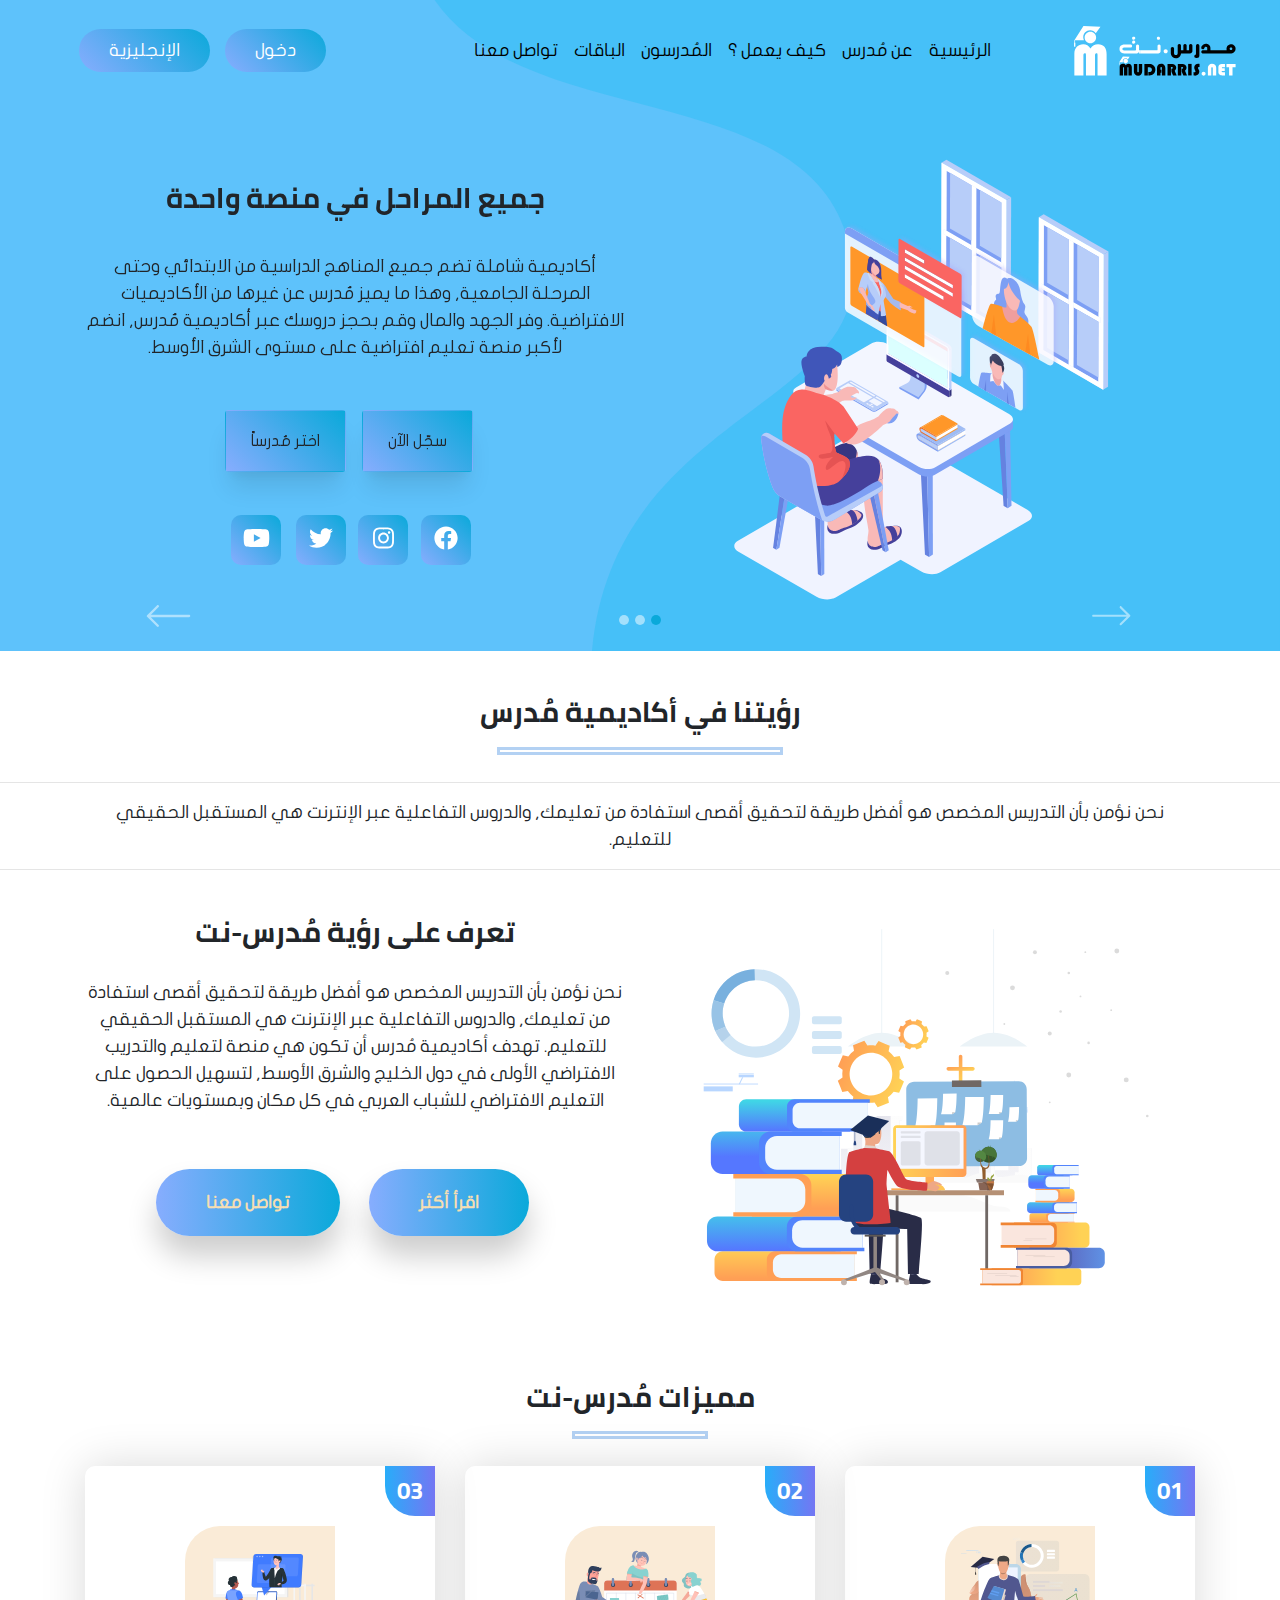
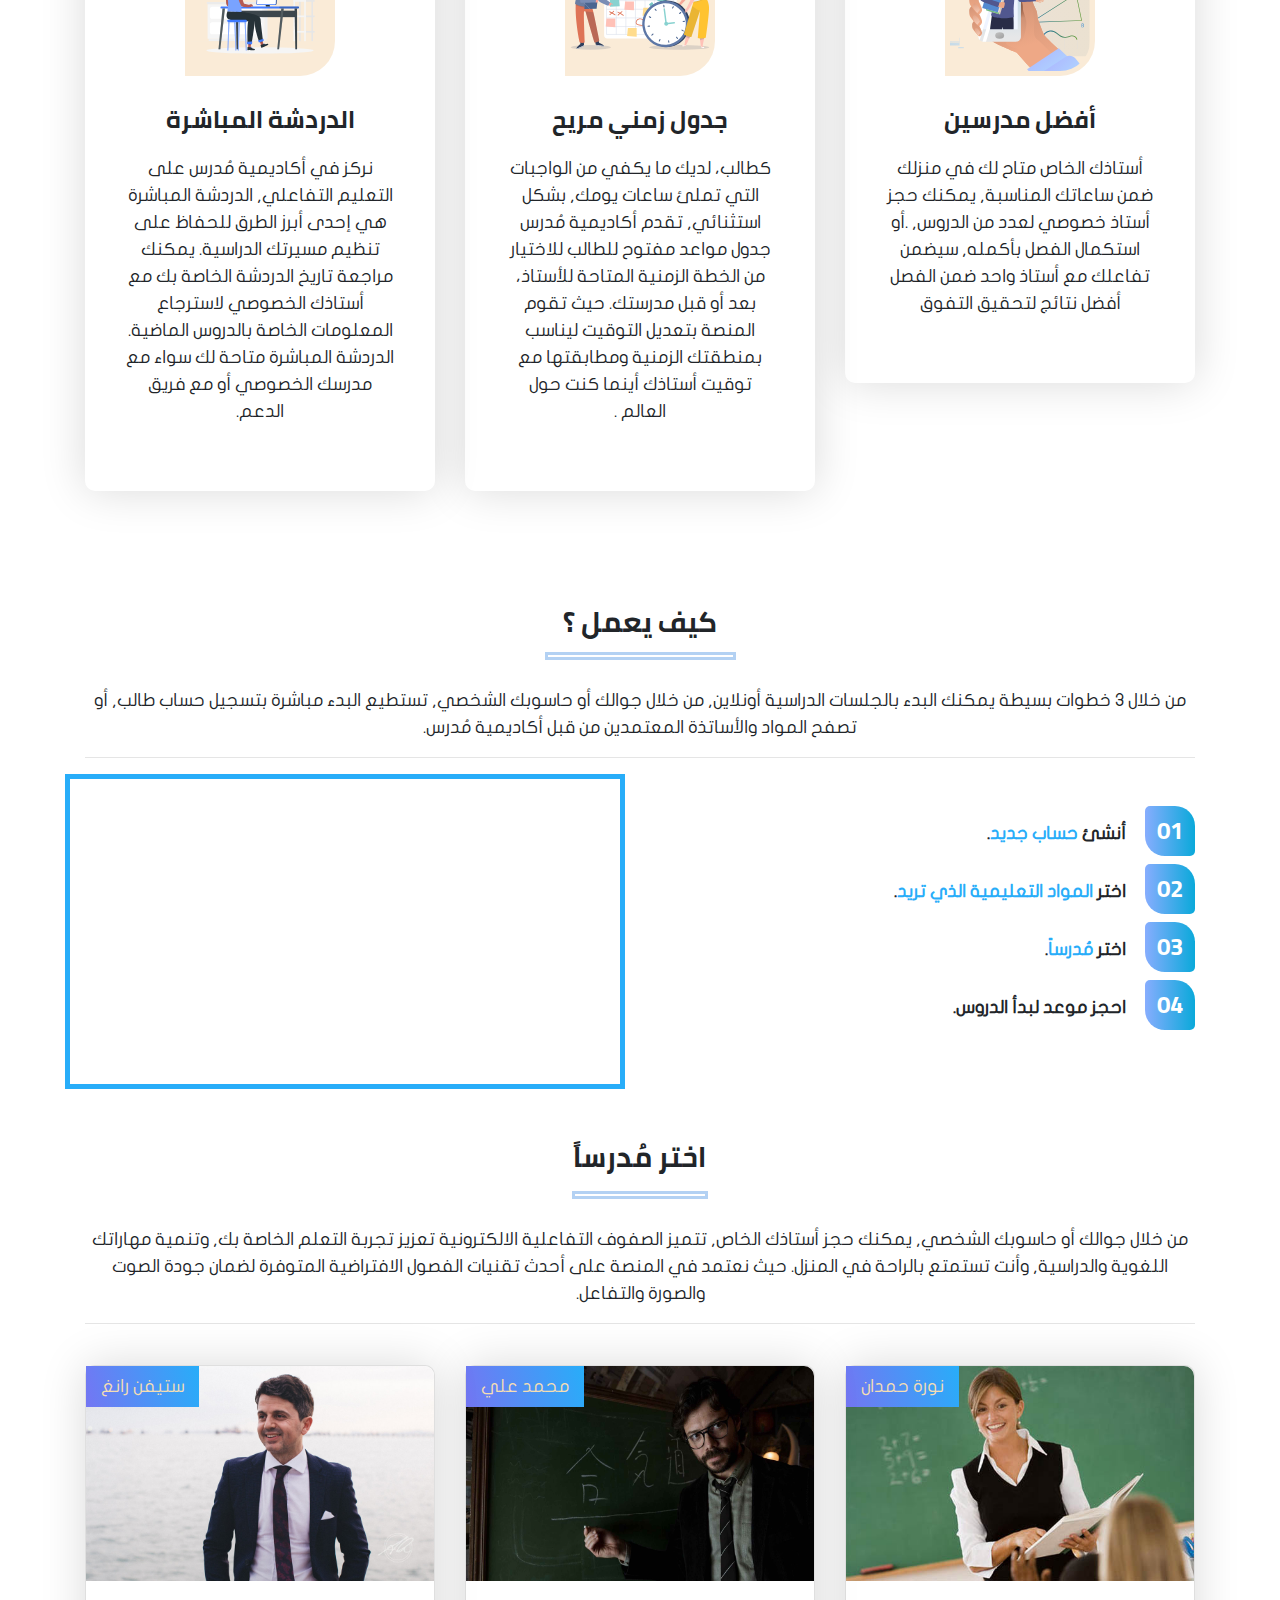
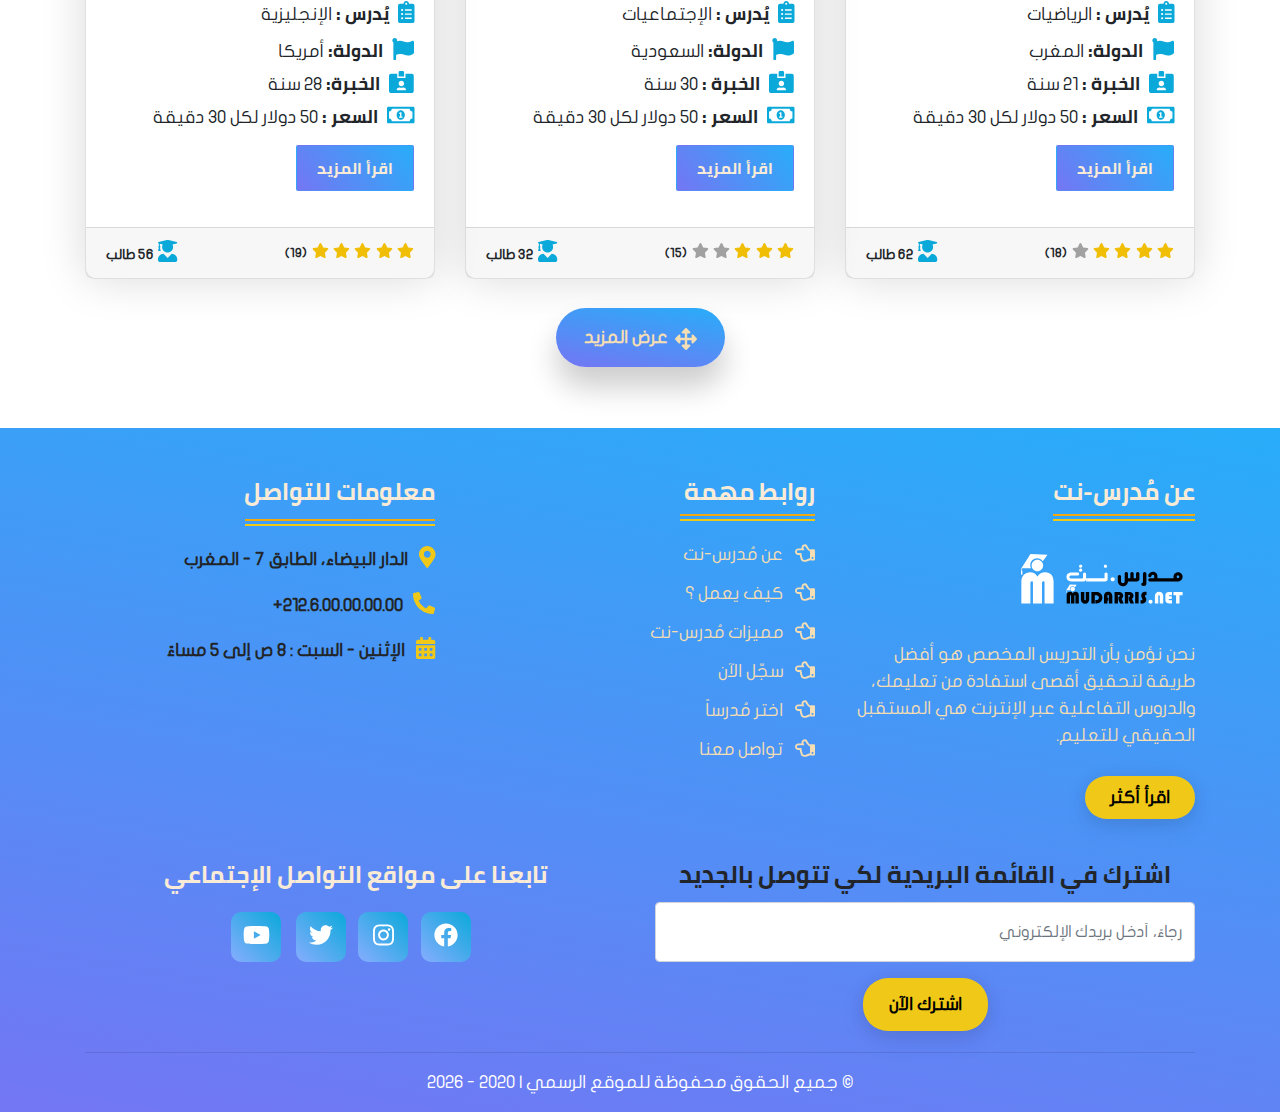
==== commit 9f6191b6: "beautiy coding and mini code sass" ====
--- a/index.html
+++ b/index.html
@@ -1,20 +1,22 @@
 <!DOCTYPE html>
 <html lang="en">
+
 <head>
     <meta charset="UTF-8">
     <meta name="viewport" content="width=device-width, initial-scale=1.0">
     <title>مُدرس-نت | الرئيسية</title>
 <link href="./assets/css/styles.css" rel="stylesheet"></head>
+
 <body>
-    
-   <!-- Strat Header Page -->
+
+    <!-- Strat Header Page -->
     <header class="top_header">
         <nav class="navbar navbar-expand-lg">
             <a href="#" class="navbar-brand">
                 <img src="./assets/images/logo-brand.svg" alt="logo-brand">
             </a>
             <button class="navbar-toggler" type="button" data-toggle="collapse" data-target="#navbarSupportedContent">
-            <i class="fas fa-bars"></i>
+                <i class="fas fa-bars"></i>
             </button>
 
             <div class="collapse navbar-collapse" id="navbarSupportedContent">
@@ -25,7 +27,7 @@
                     </li>
 
                     <li class="nav-item">
-                    <a href="about.html" class="nav-link">عن مُدرس</a>
+                        <a href="about.html" class="nav-link">عن مُدرس</a>
                     </li>
 
                     <li class="nav-item">
@@ -48,19 +50,19 @@
             </div>
 
             <div class="collapse navbar-collapse" id="navbarSupportedContent">
-            <ul class="navbar-nav ml-auto mr-auto">
-                <li class="nav-item item-anthor active">
-                    <a href="#" class="nav-link">
-                        دخول
-                    </a>
-                </li>
-                <li class="nav-item item-anthor">
-                    <a href="#" class="nav-link lang">
-                        الإنجليزية
-                    </a>
-                </li>
-            </ul>
-        </div>
+                <ul class="navbar-nav ml-auto mr-auto">
+                    <li class="nav-item item-anthor active">
+                        <a href="#" class="nav-link">
+                            دخول
+                        </a>
+                    </li>
+                    <li class="nav-item item-anthor">
+                        <a href="#" class="nav-link lang">
+                            الإنجليزية
+                        </a>
+                    </li>
+                </ul>
+            </div>
 
         </nav>
         <div class="container">
@@ -73,21 +75,21 @@
                 <div class="carousel-inner">
                     <div class="carousel-item active">
                         <div class="row">
-                            <div class="col-lg-6 col-md-12" data-aos="fade-up"
-                            data-aos-duration="3000">
+                            <div class="col-lg-6 col-md-12" data-aos="fade-up" data-aos-duration="3000">
                                 <div class="image_eduction_one text-center">
                                     <img src="./assets/images/img_header_1.svg" alt="Eduction">
                                 </div>
                             </div>
-                            <div class="col-lg-6 col-md-12" data-aos="fade-up"
-                            data-aos-duration="3000">
+                            <div class="col-lg-6 col-md-12" data-aos="fade-up" data-aos-duration="3000">
                                 <h3 class="text-heading text-center">
                                     جميع المراحل في منصة واحدة
                                 </h3>
                                 <div class="description-text">
                                     <p class="text-center">
-                                        أكاديمية شاملة تضم جميع المناهج الدراسية من الابتدائي وحتى المرحلة الجامعية, وهذا ما يميز مُدرس عن غيرها من الأكاديميات الافتراضية.
-                                        وفر الجهد والمال وقم بحجز دروسك عبر أكاديمية مُدرس, انضم لأكبر منصة تعليم افتراضية على مستوى الشرق الأوسط.
+                                        أكاديمية شاملة تضم جميع المناهج الدراسية من الابتدائي وحتى المرحلة الجامعية,
+                                        وهذا ما يميز مُدرس عن غيرها من الأكاديميات الافتراضية.
+                                        وفر الجهد والمال وقم بحجز دروسك عبر أكاديمية مُدرس, انضم لأكبر منصة تعليم
+                                        افتراضية على مستوى الشرق الأوسط.
                                     </p>
                                 </div>
                                 <div class="link-sign-up text-center">
@@ -95,7 +97,7 @@
                                         سجّل الآن
                                     </a>
                                     <a href="#" class="btn custom-btn">
-                                    اختر مُدرساً
+                                        اختر مُدرساً
                                     </a>
                                 </div>
                                 <div class="icon-social-media text-center">
@@ -106,20 +108,20 @@
                                             </a>
                                         </li>
                                         <li class="list-inline-item">
-                                        <a href="#">
-                                            <i class="fab fa-instagram"></i>
-                                        </a>
-                                    </li>
-                                    <li class="list-inline-item">
-                                        <a href="#">
-                                            <i class="fab fa-twitter"></i>
-                                        </a>
-                                    </li>
-                                    <li class="list-inline-item">
-                                        <a href="#">
-                                            <i class="fab fa-youtube"></i>
-                                        </a>
-                                    </li>
+                                            <a href="#">
+                                                <i class="fab fa-instagram"></i>
+                                            </a>
+                                        </li>
+                                        <li class="list-inline-item">
+                                            <a href="#">
+                                                <i class="fab fa-twitter"></i>
+                                            </a>
+                                        </li>
+                                        <li class="list-inline-item">
+                                            <a href="#">
+                                                <i class="fab fa-youtube"></i>
+                                            </a>
+                                        </li>
                                     </ul>
                                 </div>
                             </div>
@@ -128,20 +130,19 @@
 
                     <div class="carousel-item">
                         <div class="row">
-                            <div class="col-lg-6 col-md-12" data-aos="fade-up"
-                            data-aos-duration="3000">
+                            <div class="col-lg-6 col-md-12" data-aos="fade-up" data-aos-duration="3000">
                                 <div class="image_eduction_one text-center">
                                     <img src="./assets/images/image_header_2.svg" alt="Eduction">
                                 </div>
                             </div>
-                            <div class="col-lg-6 col-md-12" data-aos="fade-up"
-                            data-aos-duration="3000">
+                            <div class="col-lg-6 col-md-12" data-aos="fade-up" data-aos-duration="3000">
                                 <h3 class="text-heading text-center">
                                     رؤيتنا في أكاديمية مُدرس
                                 </h3>
                                 <div class="description-text">
                                     <p class="text-center">
-                                        تهدف أكاديمية مُدرس أن تكون هي منصة لتعليم والتدريب الافتراضي الأولى في دول الخليج والشرق الأوسط،
+                                        تهدف أكاديمية مُدرس أن تكون هي منصة لتعليم والتدريب الافتراضي الأولى في دول
+                                        الخليج والشرق الأوسط،
                                         لتسهيل الحصول على التعليم الافتراضي للشباب العربي في كل مكان وبمستويات عالمية.
                                     </p>
                                 </div>
@@ -150,7 +151,7 @@
                                         سجّل الآن !
                                     </a>
                                     <a href="#" class="btn custom-btn">
-                                    اختر مُدرساً
+                                        اختر مُدرساً
                                     </a>
                                 </div>
                                 <div class="icon-social-media text-center">
@@ -161,20 +162,20 @@
                                             </a>
                                         </li>
                                         <li class="list-inline-item">
-                                        <a href="#">
-                                            <i class="fab fa-instagram"></i>
-                                        </a>
-                                    </li>
-                                    <li class="list-inline-item">
-                                        <a href="#">
-                                            <i class="fab fa-twitter"></i>
-                                        </a>
-                                    </li>
-                                    <li class="list-inline-item">
-                                        <a href="#">
-                                            <i class="fab fa-youtube"></i>
-                                        </a>
-                                    </li>
+                                            <a href="#">
+                                                <i class="fab fa-instagram"></i>
+                                            </a>
+                                        </li>
+                                        <li class="list-inline-item">
+                                            <a href="#">
+                                                <i class="fab fa-twitter"></i>
+                                            </a>
+                                        </li>
+                                        <li class="list-inline-item">
+                                            <a href="#">
+                                                <i class="fab fa-youtube"></i>
+                                            </a>
+                                        </li>
                                     </ul>
                                 </div>
                             </div>
@@ -183,14 +184,12 @@
 
                     <div class="carousel-item">
                         <div class="row">
-                            <div class="col-lg-6 col-md-12" data-aos="fade-up"
-                            data-aos-duration="3000">
+                            <div class="col-lg-6 col-md-12" data-aos="fade-up" data-aos-duration="3000">
                                 <div class="image_eduction_one text-center">
                                     <img src="./assets/images/image_header_3.svg" alt="Eduction">
                                 </div>
                             </div>
-                            <div class="col-lg-6 col-md-12" data-aos="fade-up"
-                            data-aos-duration="3000">
+                            <div class="col-lg-6 col-md-12" data-aos="fade-up" data-aos-duration="3000">
                                 <h3 class="text-heading text-center">
                                     أدوات متاحة للطلاب والأساتذة
                                 </h3>
@@ -206,7 +205,7 @@
                                         سجّل الآن
                                     </a>
                                     <a href="#" class="btn custom-btn">
-                                    اختر مُدرساً
+                                        اختر مُدرساً
                                     </a>
                                 </div>
                                 <div class="icon-social-media text-center">
@@ -217,20 +216,20 @@
                                             </a>
                                         </li>
                                         <li class="list-inline-item">
-                                        <a href="#">
-                                            <i class="fab fa-instagram"></i>
-                                        </a>
-                                    </li>
-                                    <li class="list-inline-item">
-                                        <a href="#">
-                                            <i class="fab fa-twitter"></i>
-                                        </a>
-                                    </li>
-                                    <li class="list-inline-item">
-                                        <a href="#">
-                                            <i class="fab fa-youtube"></i>
-                                        </a>
-                                    </li>
+                                            <a href="#">
+                                                <i class="fab fa-instagram"></i>
+                                            </a>
+                                        </li>
+                                        <li class="list-inline-item">
+                                            <a href="#">
+                                                <i class="fab fa-twitter"></i>
+                                            </a>
+                                        </li>
+                                        <li class="list-inline-item">
+                                            <a href="#">
+                                                <i class="fab fa-youtube"></i>
+                                            </a>
+                                        </li>
                                     </ul>
                                 </div>
                             </div>
@@ -246,42 +245,39 @@
             </div>
         </div>
     </header>
-   <!-- End Hedaer Page -->
-
-   <!-- Start Section About US -->
+    <!-- End Hedaer Page -->
+
+    <!-- Start Section About US -->
     <section class="About_us" id="About_us">
 
-       <div class="title_section">
-           <h3 class="text-center">رؤيتنا في أكاديمية مُدرس</h3>
-       </div>
-
-       <div class="line"></div>
-
-       <hr>
-
-       <div class="container">
+        <div class="title_section">
+            <h3 class="text-center">رؤيتنا في أكاديمية مُدرس</h3>
+        </div>
+
+        <div class="line"></div>
+
+        <hr>
+
+        <div class="container">
             <div class="small-description">
                 <p class="text-center">
                     نحن نؤمن بأن التدريس المخصص هو أفضل طريقة لتحقيق
                     أقصى استفادة من تعليمك, والدروس التفاعلية عبر الإنترنت هي المستقبل الحقيقي للتعليم.
                 </p>
             </div>
-       </div>
-
-       <hr>
+        </div>
+
+        <hr>
 
         <div class="container">
-           
+
             <div class="row">
-                <div class="col-lg-6 col-md-12 text-center" data-aos="fade-right"
-                data-aos-offset="300"
-                data-aos-easing="ease-in-sine">
+                <div class="col-lg-6 col-md-12 text-center" data-aos="fade-right" data-aos-offset="300"
+                    data-aos-easing="ease-in-sine">
                     <img src="./assets/images/about_us_eduction_one.svg" alt="img_eduction">
                 </div>
-                <div class="col-lg-6 col-md-12 text-center data-aos="fade-left"
-                data-aos-anchor="#example-anchor"
-                data-aos-offset="500"
-                data-aos-duration="500">
+                <div class="col-lg-6 col-md-12 text-center data-aos=" fade-left" data-aos-anchor="#example-anchor"
+                    data-aos-offset="500" data-aos-duration="500">
                     <div class="title_item">
                         <h3 class="new_title">تعرف على رؤية مُدرس-نت</h3>
                     </div>
@@ -289,35 +285,10 @@
                         <p class="paragraph">
                             نحن نؤمن بأن التدريس المخصص هو أفضل طريقة
                             لتحقيق أقصى استفادة من تعليمك, والدروس التفاعلية عبر الإنترنت هي المستقبل الحقيقي للتعليم.
-                            تهدف أكاديمية مُدرس أن تكون هي منصة لتعليم والتدريب الافتراضي الأولى في دول الخليج 
-                            والشرق الأوسط, لتسهيل الحصول على التعليم الافتراضي للشباب العربي في كل مكان وبمستويات عالمية.
+                            تهدف أكاديمية مُدرس أن تكون هي منصة لتعليم والتدريب الافتراضي الأولى في دول الخليج
+                            والشرق الأوسط, لتسهيل الحصول على التعليم الافتراضي للشباب العربي في كل مكان وبمستويات
+                            عالمية.
                         </p>
-
-                        <div class="row">
-                            <div class="col-lg-6 col-md-12">
-                                <h5 class="custom_heading">تم افتتاحهُ:
-                                    <span class="more_details"> 11 مارس 2019</span>
-                                </h5>
-                            </div>
-                            <div class="col-lg-6 col-md-12">
-                                <h5 class="custom_heading">الهاتف:
-                                    <span class="more_details"> 996.114.114.114+ </span>
-                                </h5>
-                            </div>
-                        </div>
-
-                        <div class="row">
-                            <div class="col-lg-6 col-md-12">
-                                <h5 class="custom_heading">المقر الرئيسي:
-                                    <span class="more_details"> السعودية </span>
-                                </h5>
-                            </div>
-                            <div class="col-lg-6 col-md-12">
-                                <h5 class="custom_heading">الموقع الرسمي:
-                                    <span class="more_details"> www.domain.net </span>
-                                </h5>
-                            </div>
-                        </div>
 
                         <ul class="list-inline">
                             <li class="list-inline-item">
@@ -339,10 +310,10 @@
         </div>
 
     </section>
-   <!-- End Section About US -->
-
-   <!-- Start Section Features -->
-   <section class="Features" id="Features">
+    <!-- End Section About US -->
+
+    <!-- Start Section Features -->
+    <section class="Features" id="Features">
         <div class="title_section">
             <h3 class="text-center">مميزات مُدرس-نت</h3>
         </div>
@@ -352,9 +323,7 @@
         <div class="container">
             <div class="row">
                 <!-- Featured one -->
-                <div class="col-lg-4 col-md-12" data-aos="fade-down"
-                data-aos-easing="linear"
-                data-aos-duration="1500">
+                <div class="col-lg-4 col-md-12" data-aos="fade-down" data-aos-easing="linear" data-aos-duration="1500">
                     <div class="featured-card text-center">
                         <h3 class="numbers">01</h3>
                         <img src="./assets/images/Feautred_select_teacher.svg" alt="featured-image">
@@ -366,51 +335,42 @@
                     </div>
                 </div>
                 <!-- Featured Two -->
-                <div class="col-lg-4 col-md-12" data-aos="fade-down"
-                data-aos-easing="linear"
-                data-aos-duration="1500">
+                <div class="col-lg-4 col-md-12" data-aos="fade-down" data-aos-easing="linear" data-aos-duration="1500">
                     <div class="featured-card text-center">
                         <h3 class="numbers">02</h3>
                         <img src="./assets/images/Featured_choose_time.svg" alt="featured-image">
                         <h4 class="title-heading">جدول زمني مريح</h4>
                         <p class="paragraph-description">
                             كطالب، لديك ما يكفي من الواجبات التي تملئ ساعات يومك, بشكل استثنائي,
-                            تقدم أكاديمية مُدرس جدول مواعد مفتوح للطالب للاختيار من الخطة الزمنية المتاحة للأستاذ، بعد أو قبل مدرستك.
-                            حيث تقوم المنصة بتعديل التوقيت ليناسب بمنطقتك الزمنية ومطابقتها مع توقيت أستاذك أينما كنت حول العالم .
+                            تقدم أكاديمية مُدرس جدول مواعد مفتوح للطالب للاختيار من الخطة الزمنية المتاحة للأستاذ، بعد
+                            أو قبل مدرستك.
+                            حيث تقوم المنصة بتعديل التوقيت ليناسب بمنطقتك الزمنية ومطابقتها مع توقيت أستاذك أينما كنت
+                            حول العالم .
                         </p>
                     </div>
                 </div>
                 <!-- Featured Three -->
-                <div class="col-lg-4 col-md-12" data-aos="fade-down"
-                data-aos-easing="linear"
-                data-aos-duration="1500">
+                <div class="col-lg-4 col-md-12" data-aos="fade-down" data-aos-easing="linear" data-aos-duration="1500">
                     <div class="featured-card text-center">
                         <h3 class="numbers">03</h3>
                         <img src="./assets/images/Feautred_meeting_online.svg" alt="featured-image">
                         <h4 class="title-heading">الدردشة المباشرة</h4>
                         <p class="paragraph-description">
-                            نركز في أكاديمية مُدرس على التعليم التفاعلي, الدردشة المباشرة هي إحدى أبرز الطرق للحفاظ على تنظيم مسيرتك الدراسية.
-                            يمكنك مراجعة تاريخ الدردشة الخاصة بك مع أستاذك الخصوصي لاسترجاع المعلومات الخاصة بالدروس الماضية.
+                            نركز في أكاديمية مُدرس على التعليم التفاعلي, الدردشة المباشرة هي إحدى أبرز الطرق للحفاظ على
+                            تنظيم مسيرتك الدراسية.
+                            يمكنك مراجعة تاريخ الدردشة الخاصة بك مع أستاذك الخصوصي لاسترجاع المعلومات الخاصة بالدروس
+                            الماضية.
                             الدردشة المباشرة متاحة لك سواء مع مدرسك الخصوصي أو مع فريق الدعم.
                         </p>
                     </div>
                 </div>
             </div>
-            <!-- Show more features -->
-            <div class="row">
-                <div class="col-12 text-center">
-                    <a href="#" class="show-more-features">
-                        <i class="fas fa-arrows-alt"></i>
-                        اقرأ المزيد
-                    </a>
-                </div>
-            </div>
-        </div>
-   </section>
-   <!-- End Section Features -->
-
-   <!-- Start How it works ? -->
-   <section class="how-it-works" id="how-it-works">
+        </div>
+    </section>
+    <!-- End Section Features -->
+
+    <!-- Start How it works ? -->
+    <section class="how-it-works" id="how-it-works">
         <div class="title_section">
             <h3 class="text-center">كيف يعمل ؟</h3>
         </div>
@@ -429,50 +389,51 @@
 
         <div class="container">
             <div class="row">
-                <div class="col-lg-6 col-md-12" data-aos="fade-up"
-                data-aos-duration="3000">
+                <div class="col-lg-6 col-md-12" data-aos="fade-up" data-aos-duration="3000">
                     <div class="how-to-use-website">
                         <!-- Setp 1 -->
                         <div class="numbers description">
                             <h3 class="number">01</h3>
                             <p class="description">
                                 أنشئ <a href="#">حساب جديد</a>.
-                            </p>   
+                            </p>
                         </div>
                         <!-- Setp 2 -->
                         <div class="numbers description">
                             <h3 class="number">02</h3>
                             <p class="description">
                                 اختر <a href="#">المواد التعليمية الذي تريد</a>.
-                            </p>   
+                            </p>
                         </div>
                         <!-- Setp 3 -->
                         <div class="numbers description">
                             <h3 class="number">03</h3>
                             <p class="description">
                                 اختر <a href="#">مُدرساً</a>.
-                            </p>   
+                            </p>
                         </div>
                         <div class="numbers description">
                             <h3 class="number">04</h3>
                             <p class="description">
                                 احجز موعد لبدأ الدروس.
-                            </p>   
+                            </p>
                         </div>
                     </div>
                 </div>
 
                 <div class="col-lg-6 col-md-12">
                     <div class="vedio_motion">
-                        <iframe width="560" height="315" src="https://www.youtube.com/embed/MKw3yc6-5i8" frameborder="0" allow="accelerometer; autoplay; clipboard-write; encrypted-media; gyroscope; picture-in-picture" allowfullscreen></iframe>
-                    </div>
-                </div>
-            </div>
-        </div>
-   </section>
-   <!-- End How it Works ? -->
-
-   <!-- Star Choose a teacher -->
+                        <iframe width="560" height="315" src="https://www.youtube.com/embed/MKw3yc6-5i8" frameborder="0"
+                            allow="accelerometer; autoplay; clipboard-write; encrypted-media; gyroscope; picture-in-picture"
+                            allowfullscreen></iframe>
+                    </div>
+                </div>
+            </div>
+        </div>
+    </section>
+    <!-- End How it Works ? -->
+
+    <!-- Star Choose a teacher -->
     <section class="Choose-teacher" id="Choose-teacher">
         <div class="title_section">
             <h3 class="text-center">اختر مُدرساً</h3>
@@ -480,11 +441,12 @@
 
         <div class="line"></div>
 
-        
+
         <div class="container">
             <div class="small-description">
                 <p class="text-center">
-                    من خلال جوالك أو حاسوبك الشخصي, يمكنك حجز أستاذك الخاص, تتميز الصفوف التفاعلية الالكترونية تعزيز تجربة التعلم الخاصة بك, وتنمية مهاراتك اللغوية والدراسية, وأنت تستمتع بالراحة في المنزل.
+                    من خلال جوالك أو حاسوبك الشخصي, يمكنك حجز أستاذك الخاص, تتميز الصفوف التفاعلية الالكترونية تعزيز
+                    تجربة التعلم الخاصة بك, وتنمية مهاراتك اللغوية والدراسية, وأنت تستمتع بالراحة في المنزل.
                     حيث نعتمد في المنصة على أحدث تقنيات الفصول الافتراضية المتوفرة لضمان جودة الصوت والصورة والتفاعل.
                 </p>
             </div>
@@ -494,25 +456,19 @@
             <!-- List Teachers -->
             <div class="row">
 
-                <div class="col-lg-4 col-md-6 col-sm-6 col-12" data-aos="fade-up"
-                data-aos-duration="3000">
-                
+                <div class="col-lg-4 col-md-6 col-sm-6 col-12" data-aos="fade-up" data-aos-duration="3000">
+
                     <div class="card-group">
                         <div class="card">
-                        <img src="./assets/images/professor_one.jpg" class="card-img-top" alt="professor">
+                            <img src="./assets/images/professor_one.jpg" class="card-img-top" alt="professor">
                             <div class="get-started">
-                                <a href="#">ابدأ الآن</a>
+                                <a href="#">نورة حمدان</a>
                             </div>
                             <div class="card-body">
                                 <h5 class="card-title">
                                     <i class="fas fa-clipboard-list"></i>
-                                    المادة:
+                                    يُدرس :
                                     <span class="details-more">الرياضيات</span>
-                                </h5>
-                                <h5 class="details-prof">
-                                    <i class="fas fa-user-tie"></i>
-                                    الإسم:
-                                    <span class="details-more">نورة حمدان</span>
                                 </h5>
                                 <h5 class="details-prof">
                                     <i class="fas fa-flag"></i>
@@ -521,50 +477,69 @@
                                 </h5>
                                 <h5 class="details-prof">
                                     <i class="fas fa-id-card-alt"></i>
-                                    العُمر:
+                                    الخبرة :
                                     <span class="details-more">21 سنة</span>
                                 </h5>
-                            </div>
-                        <div class="card-footer">
-                            <div class="clearfix">
-                                <div class="float-right star">
-                                    <i class="fas fa-star active"></i>
-                                    <i class="fas fa-star active"></i>
-                                    <i class="fas fa-star active"></i>
-                                    <i class="fas fa-star active"></i>
-                                    <i class="fas fa-star"></i>    
-                                    <small>(18)</small>            
-                                </div>
-                                <div class="float-left student">
-                                    <i class="fas fa-user-graduate"></i>
-                                    <small>62 طالب</small>           
-                                </div>
-                            </div>
-                        </div>
-                        </div>
-                    </div>
-
-                </div>
-
-                <div class="col-lg-4 col-md-6 col-sm-6 col-12" data-aos="fade-up"
-                data-aos-duration="3000">
+                                <!-- More Details  -->
+                                <h5 class="details-prof">
+                                    <i class="far fa-money-bill-alt"></i>
+                                    السعر :
+                                    <span class="details-more">50 دولار لكل 30 دقيقة</span>
+                                </h5>
+                                <div class="read-more">
+                                    <p class="more-details-professor">
+                                    <div class="show-details">
+                                        <a class="btn custom-btn-more text-center" data-toggle="collapse"
+                                            href="#collapseShowOne" role="button" aria-expanded="false">
+                                            اقرأ المزيد
+                                        </a>
+                                        <!-- Collaspe Show -->
+                                        <div class="collapse" id="collapseShowOne">
+                                            <div class="card card-body">
+                                                <p>
+                                                    نورة أدرس مادة الرياضيات، لدي خبرة لا تقل عن 21 سنة في مجال التدريس
+                                                    .
+                                                </p>
+                                            </div>
+                                        </div>
+                                    </div>
+                                    </p>
+                                </div>
+                            </div>
+                            <div class="card-footer">
+                                <div class="clearfix">
+                                    <div class="float-right star">
+                                        <i class="fas fa-star active"></i>
+                                        <i class="fas fa-star active"></i>
+                                        <i class="fas fa-star active"></i>
+                                        <i class="fas fa-star active"></i>
+                                        <i class="fas fa-star"></i>
+                                        <small>(18)</small>
+                                    </div>
+                                    <div class="float-left student">
+                                        <i class="fas fa-user-graduate"></i>
+                                        <small>62 طالب</small>
+                                    </div>
+                                </div>
+                            </div>
+                        </div>
+                    </div>
+
+                </div>
+
+                <div class="col-lg-4 col-md-6 col-sm-6 col-12" data-aos="fade-up" data-aos-duration="3000">
 
                     <div class="card-group">
                         <div class="card">
-                        <img src="./assets/images/professor_two.jpg" class="card-img-top" alt="professor">
+                            <img src="./assets/images/professor_two.jpg" class="card-img-top" alt="professor">
                             <div class="get-started">
-                                <a href="#">ابدأ الآن</a>
+                                <a href="#">محمد علي</a>
                             </div>
                             <div class="card-body">
                                 <h5 class="card-title">
                                     <i class="fas fa-clipboard-list"></i>
-                                    المادة:
+                                    يُدرس :
                                     <span class="details-more">الإجتماعيات</span>
-                                </h5>
-                                <h5 class="details-prof">
-                                    <i class="fas fa-user-tie"></i>
-                                    الإسم:
-                                    <span class="details-more">محمد علي</span>
                                 </h5>
                                 <h5 class="details-prof">
                                     <i class="fas fa-flag"></i>
@@ -573,50 +548,69 @@
                                 </h5>
                                 <h5 class="details-prof">
                                     <i class="fas fa-id-card-alt"></i>
-                                    العُمر:
+                                    الخبرة :
                                     <span class="details-more">30 سنة</span>
                                 </h5>
-                            </div>
-                        <div class="card-footer">
-                            <div class="clearfix">
-                                <div class="float-right star">
-                                    <i class="fas fa-star active"></i>
-                                    <i class="fas fa-star active"></i>
-                                    <i class="fas fa-star active"></i>
-                                    <i class="fas fa-star "></i>
-                                    <i class="fas fa-star"></i>    
-                                    <small>(15)</small>            
-                                </div>
-                                <div class="float-left student">
-                                    <i class="fas fa-user-graduate"></i>
-                                    <small>32 طالب</small>           
-                                </div>
-                            </div>
-                        </div>
-                        </div>
-                    </div>
-
-                </div>
-
-                <div class="col-lg-4 col-md-6 col-sm-6 col-12" data-aos="fade-up"
-                data-aos-duration="3000">
+                                <!-- More Details  -->
+                                <h5 class="details-prof">
+                                    <i class="far fa-money-bill-alt"></i>
+                                    السعر :
+                                    <span class="details-more">50 دولار لكل 30 دقيقة</span>
+                                </h5>
+                                <div class="read-more">
+                                    <p class="more-details-professor">
+                                    <div class="show-details">
+                                        <a class="btn custom-btn-more text-center" data-toggle="collapse"
+                                            href="#collapseShow" role="button" aria-expanded="false">
+                                            اقرأ المزيد
+                                        </a>
+                                        <!-- Collaspe Show -->
+                                        <div class="collapse" id="collapseShow">
+                                            <div class="card card-body">
+                                                <p>
+                                                    محمد أدرس مادة الإجتماعيات لدي خبرة لا تقل عن 30 سنة في مجال التدريس
+                                                    .
+                                                </p>
+                                            </div>
+                                        </div>
+                                    </div>
+                                    </p>
+                                </div>
+                            </div>
+                            <div class="card-footer">
+                                <div class="clearfix">
+                                    <div class="float-right star">
+                                        <i class="fas fa-star active"></i>
+                                        <i class="fas fa-star active"></i>
+                                        <i class="fas fa-star active"></i>
+                                        <i class="fas fa-star "></i>
+                                        <i class="fas fa-star"></i>
+                                        <small>(15)</small>
+                                    </div>
+                                    <div class="float-left student">
+                                        <i class="fas fa-user-graduate"></i>
+                                        <small>32 طالب</small>
+                                    </div>
+                                </div>
+                            </div>
+                        </div>
+                    </div>
+
+                </div>
+
+                <div class="col-lg-4 col-md-6 col-sm-6 col-12" data-aos="fade-up" data-aos-duration="3000">
 
                     <div class="card-group">
                         <div class="card">
-                        <img src="./assets/images/professor_three.jpg" class="card-img-top" alt="professor">
+                            <img src="./assets/images/professor_three.jpg" class="card-img-top" alt="professor">
                             <div class="get-started">
-                                <a href="#">ابدأ الآن</a>
+                                <a href="#">ستيفن رانغ</a>
                             </div>
                             <div class="card-body">
                                 <h5 class="card-title">
                                     <i class="fas fa-clipboard-list"></i>
-                                    المادة:
+                                    يُدرس :
                                     <span class="details-more">الإنجليزية</span>
-                                </h5>
-                                <h5 class="details-prof">
-                                    <i class="fas fa-user-tie"></i>
-                                    الإسم:
-                                    <span class="details-more">ستيفن رانغ</span>
                                 </h5>
                                 <h5 class="details-prof">
                                     <i class="fas fa-flag"></i>
@@ -625,50 +619,69 @@
                                 </h5>
                                 <h5 class="details-prof">
                                     <i class="fas fa-id-card-alt"></i>
-                                    العُمر:
+                                    الخبرة:
                                     <span class="details-more">28 سنة</span>
                                 </h5>
-                            </div>
-                        <div class="card-footer">
-                            <div class="clearfix">
-                                <div class="float-right star">
-                                    <i class="fas fa-star active"></i>
-                                    <i class="fas fa-star active"></i>
-                                    <i class="fas fa-star active"></i>
-                                    <i class="fas fa-star active"></i>
-                                    <i class="fas fa-star active"></i>    
-                                    <small>(19)</small>            
-                                </div>
-                                <div class="float-left student">
-                                    <i class="fas fa-user-graduate"></i>
-                                    <small>56 طالب</small>           
-                                </div>
-                            </div>
-                        </div>
-                        </div>
-                    </div>
-
-                </div>
-
-                <div class="col-lg-4 col-md-6 col-sm-6 col-12 add-teacher" data-aos="fade-up"
-                data-aos-duration="3000">
+                                <!-- More Details  -->
+                                <h5 class="details-prof">
+                                    <i class="far fa-money-bill-alt"></i>
+                                    السعر :
+                                    <span class="details-more">50 دولار لكل 30 دقيقة</span>
+                                </h5>
+                                <div class="read-more">
+                                    <p class="more-details-professor">
+                                    <div class="show-details">
+                                        <a class="btn custom-btn-more text-center" data-toggle="collapse"
+                                            href="#collapseShowTwo" role="button" aria-expanded="false">
+                                            اقرأ المزيد
+                                        </a>
+                                        <!-- Collaspe Show -->
+                                        <div class="collapse" id="collapseShowTwo">
+                                            <div class="card card-body">
+                                                <p>
+                                                    ستيفن أدرس مادة الإنجليزية لدي خبرة لا تقل عن 28 سنة في مجال التدريس
+                                                    .
+                                                </p>
+                                            </div>
+                                        </div>
+                                    </div>
+                                    </p>
+                                </div>
+                            </div>
+                            <div class="card-footer">
+                                <div class="clearfix">
+                                    <div class="float-right star">
+                                        <i class="fas fa-star active"></i>
+                                        <i class="fas fa-star active"></i>
+                                        <i class="fas fa-star active"></i>
+                                        <i class="fas fa-star active"></i>
+                                        <i class="fas fa-star active"></i>
+                                        <small>(19)</small>
+                                    </div>
+                                    <div class="float-left student">
+                                        <i class="fas fa-user-graduate"></i>
+                                        <small>56 طالب</small>
+                                    </div>
+                                </div>
+                            </div>
+                        </div>
+                    </div>
+
+                </div>
+
+                <div class="col-lg-4 col-md-6 col-sm-6 col-12 add-teacher" data-aos="fade-up" data-aos-duration="3000">
 
                     <div class="card-group">
                         <div class="card">
-                        <img src="./assets/images/professor_three.jpg" class="card-img-top" alt="professor">
+                            <img src="./assets/images/professor_three.jpg" class="card-img-top" alt="professor">
                             <div class="get-started">
-                                <a href="#">ابدأ الآن</a>
+                                <a href="#">ستيفن رانغ</a>
                             </div>
                             <div class="card-body">
                                 <h5 class="card-title">
                                     <i class="fas fa-clipboard-list"></i>
-                                    المادة:
+                                    يُدرس :
                                     <span class="details-more">الإنجليزية</span>
-                                </h5>
-                                <h5 class="details-prof">
-                                    <i class="fas fa-user-tie"></i>
-                                    الإسم:
-                                    <span class="details-more">ستيفن رانغ</span>
                                 </h5>
                                 <h5 class="details-prof">
                                     <i class="fas fa-flag"></i>
@@ -677,26 +690,51 @@
                                 </h5>
                                 <h5 class="details-prof">
                                     <i class="fas fa-id-card-alt"></i>
-                                    العُمر:
+                                    الخبرة:
                                     <span class="details-more">28 سنة</span>
                                 </h5>
-                            </div>
-                        <div class="card-footer">
-                            <div class="clearfix">
-                                <div class="float-right star">
-                                    <i class="fas fa-star active"></i>
-                                    <i class="fas fa-star active"></i>
-                                    <i class="fas fa-star active"></i>
-                                    <i class="fas fa-star active"></i>
-                                    <i class="fas fa-star active"></i>    
-                                    <small>(19)</small>            
-                                </div>
-                                <div class="float-left student">
-                                    <i class="fas fa-user-graduate"></i>
-                                    <small>56 طالب</small>           
-                                </div>
-                            </div>
-                        </div>
+                                <!-- More Details  -->
+                                <h5 class="details-prof">
+                                    <i class="far fa-money-bill-alt"></i>
+                                    السعر :
+                                    <span class="details-more">50 دولار لكل 30 دقيقة</span>
+                                </h5>
+                                <div class="read-more">
+                                    <p class="more-details-professor">
+                                    <div class="show-details">
+                                        <a class="btn custom-btn-more text-center" data-toggle="collapse"
+                                            href="#collapseShowThree" role="button" aria-expanded="false">
+                                            اقرأ المزيد
+                                        </a>
+                                        <!-- Collaspe Show -->
+                                        <div class="collapse" id="collapseShowThree">
+                                            <div class="card card-body">
+                                                <p>
+                                                    ستيفن أدرس مادة الإنجليزية، لدي خبرة لا تقل عن 28 سنة في مجال
+                                                    التدريس .
+                                                </p>
+                                            </div>
+                                        </div>
+                                    </div>
+                                    </p>
+                                </div>
+                            </div>
+                            <div class="card-footer">
+                                <div class="clearfix">
+                                    <div class="float-right star">
+                                        <i class="fas fa-star active"></i>
+                                        <i class="fas fa-star active"></i>
+                                        <i class="fas fa-star active"></i>
+                                        <i class="fas fa-star active"></i>
+                                        <i class="fas fa-star active"></i>
+                                        <small>(19)</small>
+                                    </div>
+                                    <div class="float-left student">
+                                        <i class="fas fa-user-graduate"></i>
+                                        <small>56 طالب</small>
+                                    </div>
+                                </div>
+                            </div>
                         </div>
                     </div>
 
@@ -706,7 +744,7 @@
             <!-- End list teachers -->
             <div class="row">
                 <div class="col-12 text-center">
-                    <a href="#" class="show-more-teachears">
+                    <a href="teachers.html" class="show-more-teachears">
                         <i class="fas fa-arrows-alt"></i>
                         عرض المزيد
                     </a>
@@ -715,49 +753,49 @@
         </div>
 
     </section>
-   <!-- End Choose a teacher -->
-
-   <!-- Footer Page -->
-   <footer class="latest-footer" id="latest-footer">
-       <div class="container">
+    <!-- End Choose a teacher -->
+
+    <!-- Footer Page -->
+    <footer class="latest-footer" id="latest-footer">
+        <div class="container">
 
             <div class="row">
 
-               <div class="col-lg-4 col-md-12 link-arabe">
-
-                   <div class="title-column">
-                       <h4 class="custom-heading">عن مُدرس-نت</h4>
-                   </div>
-                   <div class="line"></div>
-
-                   <div class="logo-website">
-                       <a href="index.html">
-                           <img src="./assets/images/logo-brand.svg" alt="logo-brand">
-                       </a>
-                   </div>
-
-                   <div class="about-description">
-                       <p class="text">
-                        نحن نؤمن بأن التدريس المخصص هو أفضل طريقة لتحقيق أقصى استفادة من تعليمك،
-                        والدروس التفاعلية عبر الإنترنت هي المستقبل الحقيقي للتعليم.
+                <div class="col-lg-4 col-md-12 link-arabe">
+
+                    <div class="title-column">
+                        <h4 class="custom-heading">عن مُدرس-نت</h4>
+                    </div>
+                    <div class="line"></div>
+
+                    <div class="logo-website">
+                        <a href="index.html">
+                            <img src="./assets/images/logo-brand.svg" alt="logo-brand">
+                        </a>
+                    </div>
+
+                    <div class="about-description">
+                        <p class="text">
+                            نحن نؤمن بأن التدريس المخصص هو أفضل طريقة لتحقيق أقصى استفادة من تعليمك،
+                            والدروس التفاعلية عبر الإنترنت هي المستقبل الحقيقي للتعليم.
                         </p>
-                   </div>
-
-                   <div class="btn-link">
+                    </div>
+
+                    <div class="btn-link">
                         <a href="#" class="show-more">
                             اقرأ أكثر
                         </a>
-                   </div>
-
-               </div>
-
-               <div class="col-lg-4 col-md-12 link-arabe">
+                    </div>
+
+                </div>
+
+                <div class="col-lg-4 col-md-12 link-arabe">
                     <div class="title-column">
                         <h4 class="custom-heading">روابط مهمة</h4>
                     </div>
                     <div class="line links"></div>
 
-                    
+
                     <div class="imortant-links">
                         <a href="#" class="link">
                             <i class="far fa-hand-point-left"></i>
@@ -799,13 +837,13 @@
                             تواصل معنا
                         </a>
                     </div>
-               </div>
-
-               <div class="col-lg-4 col-md-12 link-arabe">
+                </div>
+
+                <div class="col-lg-4 col-md-12 link-arabe">
                     <div class="title-column">
                         <h4 class="custom-heading">معلومات للتواصل</h4>
                     </div>
-                <div class="line info"></div>
+                    <div class="line info"></div>
 
                     <div class="info-contact">
                         <i class="fas fa-map-marker-alt"></i>
@@ -826,57 +864,58 @@
                             الإثنين - السبت : 8 ص إلى 5 مساءً
                         </span>
                     </div>
-               </div>
-
-            </div>
-
-           <div class="row">
+                </div>
+
+            </div>
+
+            <div class="row">
 
                 <div class="col-lg-6 col-md-12">
-                   <form class="text-center">
-                       <h4 class="heading-mail">اشترك في القائمة البريدية لكي تتوصل بالجديد</h4>
-                       <div class="form-group">
-                           <input type="email" class="form-control" name="email" id="email" placeholder="رجاءً، أدخل بريدك الإلكتروني" required>
-                       </div>
-                       <button type="submit" class="btn btn-custom">اشترك الآن</button>
-                   </form>
+                    <form class="text-center">
+                        <h4 class="heading-mail">اشترك في القائمة البريدية لكي تتوصل بالجديد</h4>
+                        <div class="form-group">
+                            <input type="email" class="form-control" name="email" id="email"
+                                placeholder="رجاءً، أدخل بريدك الإلكتروني" required>
+                        </div>
+                        <button type="submit" class="btn btn-custom">اشترك الآن</button>
+                    </form>
                 </div>
 
                 <div class="col-lg-6 col-md-12">
-                <div class="title-column">
-                    <h4 class="custom-heading text-center">تابعنا على مواقع التواصل الإجتماعي</h4>
-                </div>
-                <div class="icon-social-media text-center">
-                    <ul class="inline-item">
-                        <li class="list-inline-item">
-                            <a href="#">
-                                <i class="fab fa-facebook"></i>
-                            </a>
-                        </li>
-                        <li class="list-inline-item">
-                        <a href="#">
-                            <i class="fab fa-instagram"></i>
-                        </a>
-                    </li>
-                    <li class="list-inline-item">
-                        <a href="#">
-                            <i class="fab fa-twitter"></i>
-                        </a>
-                    </li>
-                    <li class="list-inline-item">
-                        <a href="#">
-                            <i class="fab fa-youtube"></i>
-                        </a>
-                    </li>
-                    </ul>
-                </div>
-                </div>
-           </div>
-
-           <hr>
-
-           <div class="row">
-               <div class="col-lg-12 col-md-12">
+                    <div class="title-column">
+                        <h4 class="custom-heading text-center">تابعنا على مواقع التواصل الإجتماعي</h4>
+                    </div>
+                    <div class="icon-social-media text-center">
+                        <ul class="inline-item">
+                            <li class="list-inline-item">
+                                <a href="#">
+                                    <i class="fab fa-facebook"></i>
+                                </a>
+                            </li>
+                            <li class="list-inline-item">
+                                <a href="#">
+                                    <i class="fab fa-instagram"></i>
+                                </a>
+                            </li>
+                            <li class="list-inline-item">
+                                <a href="#">
+                                    <i class="fab fa-twitter"></i>
+                                </a>
+                            </li>
+                            <li class="list-inline-item">
+                                <a href="#">
+                                    <i class="fab fa-youtube"></i>
+                                </a>
+                            </li>
+                        </ul>
+                    </div>
+                </div>
+            </div>
+
+            <hr>
+
+            <div class="row">
+                <div class="col-lg-12 col-md-12">
 
                     <div class="copyright">
                         <p class="copyright text-center" id="copyright">
@@ -884,13 +923,13 @@
                         </p>
                     </div>
 
-               </div>
-           </div>
-       </div>
-   </footer>
-   <!-- End Footer Page -->
+                </div>
+            </div>
+        </div>
+    </footer>
+    <!-- End Footer Page -->
 
     <script type="text/html" src="{require{'./index.js'}}"></script>
 <script src="./app.js"></script></body>
-</html>
-
+
+</html>--- a/assets/css/styles.css
+++ b/assets/css/styles.css
@@ -1,4 +1,4 @@
-@charset "UTF-8";@font-face{src:url(../fonts/Cairo-Bold.ttf);font-family:ar-heading}@font-face{src:url(../fonts/JFFlatregular.ttf);font-family:ar-font}h1,h2,h3,h4,h5,h6{font-family:ar-heading}a,body,li,p,span{font-family:ar-font;font-size:18px}a:hover{text-decoration:none}button,label,select.form-control,small,textarea{font-family:ar-font}img{height:450px}html{box-sizing:border-box}body{direction:rtl;font-family:ar-font;font-size:18px}header.top_header{background-image:url(../images/header_top.svg);background-position:50%;background-repeat:no-repeat;background-size:cover}nav button.navbar-toggler{color:#fff;font-size:25px;background:#0aa9da}header.top_header nav a img{height:75px}header.top_header nav ul{padding:0;text-align:center}header.top_header nav ul li a{color:#000;transition:all .5s ease-in-out}header.top_header nav ul li a:active,header.top_header nav ul li a:focus,header.top_header nav ul li a:hover{color:#fff}header.top_header nav ul li{transition:all .5s ease-in-out}header.top_header nav ul li:active,header.top_header nav ul li:focus,header.top_header nav ul li:hover{background:linear-gradient(120deg,#7476f3,#0aa9da);box-shadow:0 3px 8px rgba(0,0,0,.24);border-radius:5px}header.top_header nav ul li a.lang{font-family:ar-font}header.top_header nav ul li.item-anthor{background:linear-gradient(45deg,#87adfe,#0aa9da);margin-right:15px;border-radius:25px;padding:0 22px}header.top_header nav ul li.item-anthor:active,header.top_header nav ul li.item-anthor:focus,header.top_header nav ul li.item-anthor:hover{background:linear-gradient(120deg,#7476f3,#0aa9da)}header.top_header nav ul li.item-anthor a{color:#fff}header.top_header .image_eduction_one img{margin:50px 0}header.top_header h3.text-heading{margin-top:15%}header.top_header .description-text p{margin-top:7%}header.top_header .link-sign-up a{background:linear-gradient(45deg,#87adfe,#0aa9da);padding:18px 25px;margin-right:12px;margin-top:6%;box-shadow:0 20px 25px -5px rgba(0,0,0,.1),0 10px 10px -5px rgba(0,0,0,.04);transition:all .5s ease-in-out}header.top_header .link-sign-up a:active,header.top_header .link-sign-up a:focus,header.top_header .link-sign-up a:hover{color:#fff;background:linear-gradient(120deg,#7476f3,#0aa9da)}.icon-social-media ul{padding:0;margin-top:8%}.icon-social-media ul li{margin-right:10px;width:50px;height:50px;line-height:50px;border-radius:10px;background:linear-gradient(45deg,#87adfe,#0aa9da);transition:all .5s ease-in-out}.icon-social-media ul li:active,.icon-social-media ul li:focus,.icon-social-media ul li:hover{background:linear-gradient(120deg,#7476f3,#0aa9da)}.icon-social-media ul li a{text-decoration:none;font-size:24px;color:#fff;transition:all .5s ease-in-out}.icon-social-media ul li a:active,.icon-social-media ul li a:focus,.icon-social-media ul li a:hover{color:wheat}header.top_header #carouselSliderIndicators{position:relative}header.top_header #carouselSliderIndicators ol{padding:0}header.top_header #carouselSliderIndicators ol li{width:10px;height:10px;border-radius:50%}header.top_header #carouselSliderIndicators ol li.active{background-color:#0aa9da}header.top_header #carouselSliderIndicators a img{position:absolute;height:40px;top:90%}section .title_section{margin:45px 0}.line{height:2px;width:130px;margin:-25px auto 30px;box-shadow:0 0 0 3px rgba(3,102,214,.3)}section.About_us .title_item h3{margin:30px 0}section.About_us .line{width:280px}section.About_us .long-description p{margin-bottom:35px}section.About_us .long-description h5.custom_heading{margin-bottom:15px;font-size:16px}section.About_us .long-description ul{padding:0}section.About_us .long-description ul li{margin-right:25px;margin-top:20px;background:linear-gradient(90deg,#87adfe,#0aa9da);padding:20px 50px;border-radius:50px;font-weight:700;font-size:18px;box-shadow:0 20px 30px rgba(0,0,0,.2);transition:all .5s ease-in-out}section.About_us .long-description ul li:active,section.About_us .long-description ul li:focus,section.About_us .long-description ul li:hover{background:linear-gradient(90deg,#28adf9,#7476f3)}section.About_us .long-description ul li a{color:wheat;transition:all .5s ease-in-out}section.About_us .long-description ul li a:active,section.About_us .long-description ul li a:focus,section.About_us .long-description ul li a:hover{text-decoration:none;color:#fff}section.Features .featured-card{position:relative;margin-bottom:50px;background:#fff;text-align:center;padding:60px 40px 50px;border-radius:10px;box-shadow:0 0 45px 0 rgba(0,0,0,.15);z-index:1}section.Features .featured-card h3{width:50px;height:50px;line-height:50px;text-align:center;border-bottom-left-radius:30px;background:linear-gradient(90deg,#28adf9,#7476f3);font-size:24px;font-weight:500;position:absolute;top:0;right:0;color:#fff}section.Features .featured-card img{height:150px;background:#faebd7;padding:5px;border-top-left-radius:35px;border-bottom-right-radius:35px;margin-bottom:30px}section.Features .featured-card p{margin-top:20px}section.Features .show-more-features{background:linear-gradient(190deg,#28adf9,#7476f3);padding:20px 28px;border-radius:50px;font-weight:700;font-size:18px;box-shadow:0 20px 30px rgba(0,0,0,.2);color:wheat;transition:all .5s ease-in-out}section.Features .show-more-features svg{font-size:24px;margin-left:5px;margin-bottom:-3px}section.Features .show-more-features:active,section.Features .show-more-features:focus,section.Features .show-more-features:hover{text-decoration:none;color:#fff}section.how-it-works .title_section{margin:65px 0}section.how-it-works .line{height:2px;width:185px;margin:-50px auto 30px;box-shadow:0 0 0 3px rgba(3,102,214,.3)}section.how-it-works .how-to-use-website{margin-top:6%;text-align:right}section.how-it-works .how-to-use-website .numbers h3{display:inline-block;width:50px;height:50px;line-height:50px;text-align:center;background:linear-gradient(90deg,#87adfe,#0aa9da);font-size:24px;color:#fff;border-radius:5px 20px 5px}section.how-it-works .how-to-use-website .numbers .description{display:inline;font-weight:600;margin-right:15px}section.how-it-works .how-to-use-website .numbers .description a{color:#28adf9;transition:all .5s ease-in-out}section.how-it-works .how-to-use-website .numbers .description a:hover{text-decoration:none;color:#0aa9da}section.how-it-works .vedio_motion iframe{border:5px solid #28adf9}section.Choose-teacher .line{width:130px}section.Choose-teacher .card-group .card{position:relative;margin:25px 0 45px;border-radius:10px;box-shadow:0 0 45px 0 rgba(0,0,0,.15)}section.Choose-teacher .card-group .card .get-started{position:absolute;background:linear-gradient(75deg,#7476f3,#28adf9);padding:7px 15px;left:0;border-bottom-right-radius:10px}section.Choose-teacher .card-group .card .get-started a{color:wheat;font-weight:500;transition:all .3s ease-in-out}section.Choose-teacher .card-group .card .get-started a:hover{text-decoration:none;color:#fff}section.Choose-teacher .card-group .card .card-body{text-align:right}section.Choose-teacher .card-group .card img{border-top-left-radius:10px;border-top-right-radius:10px;height:215px}section.Choose-teacher .card-group .card h5{font-size:18px}section.Choose-teacher .card-group .card h5 svg{margin-left:5px;color:#0aa9da;font-size:22px}section.Choose-teacher .card-group .card .card-footer .star svg{color:#a1a1a1;font-size:15px}section.Choose-teacher .card-group .card .card-footer .star svg.active{color:#f1be06;font-size:15px}section.Choose-teacher .card-group .card .card-footer .star small{font-weight:700}section.Choose-teacher .card-group .card .card-footer .student small{font-weight:700;font-size:14px}section.Choose-teacher .card-group .card .card-footer .student svg{color:#0aa9da;font-size:22px}section.Choose-teacher .show-more-teachears{background:linear-gradient(190deg,#28adf9,#7476f3);padding:20px 28px;border-radius:50px;font-weight:700;font-size:18px;box-shadow:0 20px 30px rgba(0,0,0,.2);color:wheat;transition:all .5s ease-in-out}section.Choose-teacher .show-more-teachears svg{font-size:22px;margin-bottom:-4px;margin-left:3px}section.Choose-teacher .show-more-teachears:hover{text-decoration:none;color:#fff}footer.latest-footer{background:linear-gradient(190deg,#28adf9,#7476f3);margin-top:6%}footer.latest-footer .link-arabe{text-align:right}footer.latest-footer .title-column h4.custom-heading{margin-top:50px;color:#faebd7}footer.latest-footer .line{height:2px;width:142px;margin:-5px auto 30px 100%;box-shadow:0 5px #f0a90f,0 10px #f0c817}footer.latest-footer .line.links{width:135px}footer.latest-footer .line.info{width:190px;margin:0 auto 30px 100%}footer.latest-footer .logo-website a img{height:75px;margin-bottom:25px}footer.latest-footer .about-description p{color:wheat;margin-bottom:10%}footer.latest-footer .btn-link a{font-weight:700;color:#000;background-color:#f0c817;padding:12px 25px;border-radius:25px;box-shadow:0 4px 16px rgba(17,17,26,.1),0 8px 32px rgba(17,17,26,.05);transition:all .5s ease-in-out}footer.latest-footer .btn-link a:active,footer.latest-footer .btn-link a:focus,footer.latest-footer .btn-link a:hover{text-decoration:none;background-color:#f0a90f}footer.latest-footer .imortant-links{margin:12px 0}footer.latest-footer .imortant-links a.link{color:wheat;transition:all .5s ease-in-out}footer.latest-footer .imortant-links a.link svg{margin-left:8px;font-size:20px}footer.latest-footer .imortant-links a.link:active,footer.latest-footer .imortant-links a.link:focus,footer.latest-footer .imortant-links a.link:hover{text-decoration:none;color:#faebd7}footer.latest-footer .info-contact{margin:18px 0}footer.latest-footer .info-contact span{font-weight:700}footer.latest-footer .info-contact svg{font-size:22px;margin-left:6px;color:#f0c817}footer.latest-footer form{width:100%;margin:50px 0 5px}footer.latest-footer form input{height:60px;margin-top:12px;font-family:ar-font}footer.latest-footer form button.btn-custom{font-family:ar-font;font-size:18px;font-weight:700;color:#000;background-color:#f0c817;padding:12px 25px;border-radius:25px;box-shadow:0 4px 16px rgba(17,17,26,.1),0 8px 32px rgba(17,17,26,.05);transition:all .5s ease-in-out}footer.latest-footer form button.btn-custom:active,footer.latest-footer form button.btn-custom:focus,footer.latest-footer form button.btn-custom:hover{background-color:#f0a90f}footer.latest-footer ul{margin-top:4%}footer.latest-footer .copyright p{font-weight:400;color:#fff}header.top_header .image img{height:400px;margin:30px 0}header.top_header .title-column h4{margin:30px 0}section.About_us .about-us-more .small-text p svg{font-size:20px;margin-left:7px;color:#0aa9da}section.statistics{background-image:url(../images/banner-education.svg);background-repeat:no-repeat;background-position:50%;background-size:cover;padding:35px;margin-top:30px}section.statistics .icon img{margin:25px 0;height:120px;margin:25px 0 30px}section.statistics span.timer{font-family:ar-heading;font-size:30px;border:2px solid #fdf5e6;padding:8px;margin-bottom:18px;color:tan}section.statistics p{margin-top:30px;font-family:ar-heading;font-size:24px;color:#faebd7}section.Choose-teacher.Our-Teachers .line{width:120px}section.more-features .icon-title-text img{height:60px;margin:50px 0 20px}section.more-features .icon-title-text h5{margin-bottom:10px}.bg-color{background-color:#faebd7;padding:25px 0}.form-check-input{position:static!important;border:0;color:#28adf9!important;font-weight:700;left:0;bottom:10px;margin:25px 0;margin-top:0!important;margin-left:0!important;background-color:transparent!important}.ui-widget.ui-widget-content{border:1px solid #28adf9!important;margin:-25px 0}.ui-slider-range.ui-corner-all.ui-widget-header{background:linear-gradient(50deg,#7476f3,#3b99e0)}span.ui-slider-handle.ui-corner-all.ui-state-default{background-color:#000;border-radius:3px;border-color:transparent}.form-check{padding-left:0!important}select.form-control{border-radius:0;border-color:#28adf9}select.form-control:hover{cursor:pointer}.form-group button.filter-btn{font-family:ar-heading;margin:15px 0 0;font-weight:600;background:linear-gradient(75deg,#7476f3,#28adf9);color:#fdf5e6;border-radius:0;border-color:transparent;transition:all .5s ease-in-out}.form-group button.filter-btn.more-main{margin:0}.form-group button.filter-btn:active,.form-group button.filter-btn:focus,.form-group button.filter-btn:hover{color:wheat;font-weight:700}.From-to-time{position:absolute;margin:25% 0}.From-To-Date p.between{margin:0 15px}h6.cst-title.title-time{margin-top:25px}section.Pricing .line{width:172px}.pricing-table{background-color:#eee}.pricing-table .block-heading{padding-top:50px;margin-bottom:40px;text-align:center}.pricing-table .block-heading h2{color:#3b99e0}.pricing-table .block-heading p{text-align:center;max-width:420px;margin:auto;opacity:.7}.pricing-table .heading{text-align:center;padding-bottom:10px;border-bottom:1px solid rgba(0,0,0,.1)}.pricing-table .item{background-color:#fff;box-shadow:0 2px 10px rgba(0,0,0,.1);border-top:2px solid #87adfe;padding:30px;overflow:hidden;position:relative;border-radius:12px;margin:25px 0}.pricing-table .col-md-5:not(:last-child) .item{margin-bottom:30px}.pricing-table .item button{font-weight:600;background:linear-gradient(100deg,#7476f3,#0aa9da);border-color:#fff;border-radius:25px;color:wheat;font-family:ar-font;padding:14px;transition:all .6s ease-in-out}.pricing-table .item button:active,.pricing-table .item button:focus,.pricing-table .item button:hover{color:#fdf5e6}.pricing-table .ribbon{width:160px;height:32px;font-family:ar-font;font-size:12px;text-align:center;color:#fff;font-weight:700;box-shadow:0 2px 3px rgba(0,0,0,.1);background:#28adf9;transform:rotate(45deg);position:absolute;right:-42px;top:20px;padding-top:7px}.pricing-table .item p{text-align:center;margin-top:20px;opacity:.7}.pricing-table .features .feature{font-weight:600}.pricing-table .features h4{text-align:center;font-size:18px;padding:5px}.pricing-table .price h4{margin:15px 0;font-size:45px;text-align:center;color:#0aa9da}.pricing-table .buy-now button{text-align:center;margin:auto;font-weight:600;padding:9px 0}section.Contact h4.heading-custom{margin-top:20px}section.Contact .line{width:150px}section.Contact .contact{height:2px;width:160px;margin:15px auto 30px;box-shadow:0 0 0 3px rgba(3,102,214,.3)}section.Contact label{font-family:ar-heading}section.Contact label svg{font-size:20px;margin-left:5px;color:#28adf9}section.Contact input,textarea.form-control{font-family:ar-font}section.Contact .send-mail button{background-color:transparent;border-radius:0;border-color:transparent}section.Contact .send-mail button.custom-btn{font-weight:600;background:linear-gradient(75deg,#0aa9da,#87adfe);border-color:#fff;border-radius:25px;color:wheat;font-family:ar-font;padding:14px 35px;transition:all .6s ease-in-out}section.Contact .send-mail button.custom-btn svg{margin-right:10px;font-size:20px}section.Contact .send-mail button.custom-btn:active,section.Contact .send-mail button.custom-btn:focus,section.Contact .send-mail button.custom-btn:hover{color:#eee}section.Contact .image-msg img{height:330px;margin-top:20%}@media (min-width:320px) and (max-width:575.98px){header.top_header nav ul li.item-anthor{margin-top:20px;padding:10px 25px}header.top_header .image_eduction_one img{margin:0;height:275px}header.top_header .link-sign-up a{margin-top:25px}header.top_header .icon-social-media ul{display:none}header.top_header .link-sign-up.text-center{margin-bottom:25%}header.top_header #carouselSliderIndicators a img{height:30px;top:94%}section.About_us img{height:280px}section.About_us .long-description ul li{display:block;text-align:center}section.how-it-works .how-to-use-website .numbers h3{width:35px;height:35px;line-height:35px;font-size:17px}section.how-it-works .how-to-use-website .numbers .description{font-weight:400;margin-right:3px;font-size:15px}section.how-it-works .vedio_motion iframe{width:100%;margin-top:25px}footer.latest-footer{margin-top:30%}footer.latest-footer h4.heading-mail{font-size:16px}footer.latest-footer .title-column h4.custom-heading{font-size:17px}footer.latest-footer .line.info{width:135px}footer.latest-footer .line.links{width:95px}footer.latest-footer .line{width:105px}footer.latest-footer form{margin:20px 0 5px}footer.latest-footer .copyright p{font-weight:400;font-size:16px}header.top_header .link-sign-up a{display:block}header.top_header .image img{height:275px}section.Contact .image-msg img{height:160px;margin-top:20%}h6.cst-title{margin:30px 0}form.form-inline{display:inline-block!important}.form-group.From-To-Date.From-to-time{margin:-20px 0}.form-group button.filter-btn{margin:165px 0 0}.From-to-time{position:relative;margin:15px 0}.form-group button.filter-btn{margin:-10px 0}}@media (min-width:576px) and (max-width:767.98px){header.top_header nav ul li.item-anthor{margin-top:20px;padding:10px 25px}header.top_header .image_eduction_one img{margin:15px 0}.icon-social-media ul{padding:0;margin:12% 0}header.top_header #carouselSliderIndicators a img{top:95%}section.About_us .long-description ul li{display:block;text-align:center}section.how-it-works .vedio_motion iframe{margin-top:30px;width:100%}footer.latest-footer{margin-top:15%}footer.latest-footer ul{margin-top:1%;margin-bottom:25px}header.top_header .link-sign-up a{display:block}section.Contact .image-msg img{height:280px}h6.cst-title{margin:30px 0}form.form-inline{display:inline-block!important}.form-group.From-To-Date.From-to-time{margin:-20px 0}}@media (min-width:768px) and (max-width:991.98px){header.top_header nav ul li.item-anthor{margin-top:20px;padding:10px 25px}header.top_header .image_eduction_one img{margin:15px 0}header.top_header h3.text-heading{margin-top:0}.icon-social-media ul{padding:0;margin:10%}header.top_header #carouselSliderIndicators a img{top:94.5%}section.how-it-works .vedio_motion{text-align:center}section.how-it-works .vedio_motion iframe{margin-top:5%}section.Choose-teacher .card-group .card img{height:250px}footer.latest-footer ul{margin-top:1%;margin-bottom:25px}header.top_header .link-sign-up a{display:block}h6.cst-title{margin:30px 0}form.form-inline{display:inline-block!important}.form-group.From-To-Date.From-to-time{margin:-20px 0}}@media (min-width:992px) and (max-width:1199.98px){header.top_header nav a img{height:60px}header.top_header nav ul li a{font-size:17px}section.About_us .long-description h5.custom_heading{font-family:ar-content;font-weight:600;font-size:15px}section.how-it-works .vedio_motion iframe{width:100%;height:250px}section.About_us .title_item h3{font-size:23px}h4.heading-mail{font-size:21px;color:#fff}section.Contact .image-msg img{height:260px}.col-lg-4.col-md-6.col-sm-6.col-12.add-teacher{display:none}.From-To-Date p.between{margin:0 4px}.form-group.From-To-Date.From-to-time{margin-top:36%}}@media (min-width:1200px){.col-lg-4.col-md-6.col-sm-6.col-12.add-teacher{display:none}}
+@charset "UTF-8";@font-face{src:url(../fonts/Cairo-Bold.ttf);font-family:ar-heading}@font-face{src:url(../fonts/JFFlatregular.ttf);font-family:ar-font}h1,h2,h3,h4,h5,h6{font-family:ar-heading}a,body,li,p,span{font-family:ar-font;font-size:18px}a:hover{text-decoration:none}button,label,select.form-control,small,textarea{font-family:ar-font}img{height:450px}header.top_header{background-image:url(../images/header_top.svg);background-position:50%;background-repeat:no-repeat;background-size:cover}header.top_header nav button.navbar-toggler{color:#fff;font-size:25px;background:#0aa9da}header.top_header nav a img{height:75px}header.top_header nav ul{padding:0;text-align:center}header.top_header nav ul li a{color:#000;transition:all .5s ease-in-out}header.top_header nav ul li a:active,header.top_header nav ul li a:focus,header.top_header nav ul li a:hover{color:#fff}header.top_header nav ul li{transition:all .5s ease-in-out}header.top_header nav ul li:active,header.top_header nav ul li:focus,header.top_header nav ul li:hover{background:linear-gradient(120deg,#7476f3,#0aa9da);box-shadow:0 3px 8px rgba(0,0,0,.24);border-radius:5px}header.top_header nav ul li a.lang{font-family:ar-font}header.top_header nav ul li.item-anthor{background:linear-gradient(45deg,#87adfe,#0aa9da);margin-right:15px;border-radius:25px;padding:0 22px}header.top_header nav ul li.item-anthor:active,header.top_header nav ul li.item-anthor:focus,header.top_header nav ul li.item-anthor:hover{background:linear-gradient(120deg,#7476f3,#0aa9da)}header.top_header nav ul li.item-anthor a{color:#fff}header.top_header .image_eduction_one img{margin:50px 0}header.top_header h3.text-heading{margin-top:15%}header.top_header .description-text p{margin-top:7%}header.top_header .link-sign-up a{background:linear-gradient(45deg,#87adfe,#0aa9da);padding:18px 25px;margin-right:12px;margin-top:6%;box-shadow:0 20px 25px -5px rgba(0,0,0,.1),0 10px 10px -5px rgba(0,0,0,.04);transition:all .5s ease-in-out}header.top_header .link-sign-up a:active,header.top_header .link-sign-up a:focus,header.top_header .link-sign-up a:hover{color:#fff;background:linear-gradient(120deg,#7476f3,#0aa9da)}header.top_header #carouselSliderIndicators{position:relative}header.top_header #carouselSliderIndicators ol{padding:0}header.top_header #carouselSliderIndicators ol li{width:10px;height:10px;border-radius:50%}header.top_header #carouselSliderIndicators ol li.active{background-color:#0aa9da}header.top_header #carouselSliderIndicators a img{position:absolute;height:40px;top:90%}section.About_us .title_item h3{margin:30px 0}section.About_us .line{width:280px}section.About_us .long-description p{margin-bottom:35px}section.About_us .long-description h5.custom_heading{margin-bottom:15px;font-size:16px}section.About_us .long-description ul{padding:0}section.About_us .long-description ul li{margin-right:25px;margin-top:20px;background:linear-gradient(90deg,#87adfe,#0aa9da);padding:20px 50px;border-radius:50px;font-weight:700;font-size:18px;box-shadow:0 20px 30px rgba(0,0,0,.2);transition:all .5s ease-in-out}section.About_us .long-description ul li:active,section.About_us .long-description ul li:focus,section.About_us .long-description ul li:hover{background:linear-gradient(90deg,#28adf9,#7476f3)}section.About_us .long-description ul li a{color:wheat;transition:all .5s ease-in-out}section.About_us .long-description ul li a:active,section.About_us .long-description ul li a:focus,section.About_us .long-description ul li a:hover{text-decoration:none;color:#fff}section.About_us .about-us-more .small-text p svg{font-size:20px;margin-left:7px;color:#0aa9da}header.top_header .image img{height:400px;margin:30px 0}header.top_header .title-column h4{margin:30px 0}section.statistics{background-image:url(../images/banner-education.svg);background-repeat:no-repeat;background-position:50%;background-size:cover;padding:35px;margin-top:30px}section.statistics .icon img{margin:25px 0;height:120px;margin:25px 0 30px}section.statistics span.timer{font-family:ar-heading;font-size:30px;border:2px solid #fdf5e6;padding:8px;margin-bottom:18px;color:tan}section.statistics p{margin-top:30px;font-family:ar-heading;font-size:24px;color:#faebd7}section.Features .featured-card{position:relative;margin-bottom:50px;background:#fff;text-align:center;padding:60px 40px 50px;border-radius:10px;box-shadow:0 0 45px 0 rgba(0,0,0,.15);z-index:1}section.Features .featured-card h3{width:50px;height:50px;line-height:50px;text-align:center;border-bottom-left-radius:30px;background:linear-gradient(90deg,#28adf9,#7476f3);font-size:24px;font-weight:500;position:absolute;top:0;right:0;color:#fff}section.Features .featured-card img{height:150px;background:#faebd7;padding:5px;border-top-left-radius:35px;border-bottom-right-radius:35px;margin-bottom:30px}section.Features .featured-card p{margin-top:20px}section.Features .show-more-features{background:linear-gradient(190deg,#28adf9,#7476f3);padding:20px 28px;border-radius:50px;font-weight:700;font-size:18px;box-shadow:0 20px 30px rgba(0,0,0,.2);color:wheat;transition:all .5s ease-in-out}section.Features .show-more-features svg{font-size:24px;margin-left:5px;margin-bottom:-3px}section.Features .show-more-features:active,section.Features .show-more-features:focus,section.Features .show-more-features:hover{text-decoration:none;color:#fff}section.how-it-works .title_section{margin:65px 0}section.how-it-works .line{height:2px;width:185px;margin:-50px auto 30px;box-shadow:0 0 0 3px rgba(3,102,214,.3)}section.how-it-works .how-to-use-website{margin-top:6%;text-align:right}section.how-it-works .how-to-use-website .numbers h3{display:inline-block;width:50px;height:50px;line-height:50px;text-align:center;background:linear-gradient(90deg,#87adfe,#0aa9da);font-size:24px;color:#fff;border-radius:5px 20px 5px}section.how-it-works .how-to-use-website .numbers .description{display:inline;font-weight:600;margin-right:15px}section.how-it-works .how-to-use-website .numbers .description a{color:#28adf9;transition:all .5s ease-in-out}section.how-it-works .how-to-use-website .numbers .description a:hover{text-decoration:none;color:#0aa9da}section.how-it-works .vedio_motion iframe{border:5px solid #28adf9}section.Choose-teacher .line{width:130px}section.Choose-teacher .card-group .card{position:relative;margin:25px 0 45px;border-radius:10px;box-shadow:0 0 45px 0 rgba(0,0,0,.15)}section.Choose-teacher .card-group .card .get-started{position:absolute;background:linear-gradient(75deg,#7476f3,#28adf9);padding:7px 15px;left:0}section.Choose-teacher .card-group .card .get-started a{color:wheat;font-weight:500;transition:all .3s ease-in-out}section.Choose-teacher .card-group .card .get-started a:hover{text-decoration:none;color:#fff}section.Choose-teacher .card-group .card .card-body{text-align:right}section.Choose-teacher .card-group .card img{border-top-left-radius:10px;border-top-right-radius:10px;height:215px}section.Choose-teacher .card-group .card h5{font-size:18px}section.Choose-teacher .card-group .card h5 svg{margin-left:5px;color:#0aa9da;font-size:22px}section.Choose-teacher .card-group .card .card-footer .star svg{color:#a1a1a1;font-size:15px}section.Choose-teacher .card-group .card .card-footer .star svg.active{color:#f1be06;font-size:15px}section.Choose-teacher .card-group .card .card-footer .star small{font-weight:700}section.Choose-teacher .card-group .card .card-footer .student small{font-weight:700;font-size:14px}section.Choose-teacher .card-group .card .card-footer .student svg{color:#0aa9da;font-size:22px}section.Choose-teacher .read-more a{background:linear-gradient(50deg,#7476f3,#28adf9);border-radius:2px;color:#faebd7;font-family:ar-heading;padding:10px 20px}section.Choose-teacher .show-more-teachears{background:linear-gradient(190deg,#28adf9,#7476f3);padding:20px 28px;border-radius:50px;font-weight:700;font-size:18px;box-shadow:0 20px 30px rgba(0,0,0,.2);color:wheat;transition:all .5s ease-in-out}section.Choose-teacher .show-more-teachears svg{font-size:22px;margin-bottom:-4px;margin-left:3px}section.Choose-teacher .show-more-teachears:hover{text-decoration:none;color:#fff}.bg-color{background-color:#5ec1fa;padding:25px 0}.form-check-input{position:static!important;border:0;color:#28adf9!important;font-weight:700;left:0;bottom:10px;margin:25px 0;margin-top:0!important;margin-left:0!important;background-color:transparent!important}.ui-widget.ui-widget-content{border:1px solid #28adf9!important;margin:-25px 0}.ui-slider-range.ui-corner-all.ui-widget-header{background:linear-gradient(50deg,#7476f3,#3b99e0)}span.ui-slider-handle.ui-corner-all.ui-state-default{background-color:#000;border-radius:3px;border-color:transparent}.form-check{padding-left:0!important}select.form-control{border-radius:0;border-color:#28adf9}select.form-control:hover{cursor:pointer}.form-group button.filter-btn{font-family:ar-heading;margin:15px 0 0;font-weight:600;background:linear-gradient(75deg,#7476f3,#28adf9);color:#fdf5e6;border-radius:0;border-color:transparent;transition:all .5s ease-in-out}.form-group button.filter-btn.more-main{margin:0}.form-group button.filter-btn:active,.form-group button.filter-btn:focus,.form-group button.filter-btn:hover{color:wheat;font-weight:700}.From-to-time{position:absolute;margin:25% 0}.From-To-Date p.between{margin:0 15px}h6.cst-title.title-time{margin-top:25px}section.Pricing .line{width:172px}.pricing-table{background-color:#eee}.pricing-table .block-heading{padding-top:50px;margin-bottom:40px;text-align:center}.pricing-table .block-heading h2{color:#3b99e0}.pricing-table .block-heading p{text-align:center;max-width:420px;margin:auto;opacity:.7}.pricing-table .heading{text-align:center;padding-bottom:10px;border-bottom:1px solid rgba(0,0,0,.1)}.pricing-table .item{background-color:#fff;box-shadow:0 2px 10px rgba(0,0,0,.1);border-top:2px solid #87adfe;padding:30px;overflow:hidden;position:relative;border-radius:12px;margin:25px 0}.pricing-table .col-md-5:not(:last-child) .item{margin-bottom:30px}.pricing-table .item button{font-weight:600;background:linear-gradient(100deg,#7476f3,#0aa9da);border-color:#fff;border-radius:25px;color:wheat;font-family:ar-font;padding:14px;transition:all .6s ease-in-out}.pricing-table .item button:active,.pricing-table .item button:focus,.pricing-table .item button:hover{color:#fdf5e6}.pricing-table .ribbon{width:160px;height:32px;font-family:ar-font;font-size:12px;text-align:center;color:#fff;font-weight:700;box-shadow:0 2px 3px rgba(0,0,0,.1);background:#28adf9;transform:rotate(45deg);position:absolute;right:-42px;top:20px;padding-top:7px}.pricing-table .item p{text-align:center;margin-top:20px;opacity:.7}.pricing-table .features .feature{font-weight:600}.pricing-table .features h4{text-align:center;font-size:18px;padding:5px}.pricing-table .price h4{margin:15px 0;font-size:45px;text-align:center;color:#0aa9da}.pricing-table .buy-now button{text-align:center;margin:auto;font-weight:600;padding:9px 0}section.Contact h4.heading-custom{margin-top:20px}section.Contact .line{width:150px}section.Contact .contact{height:2px;width:160px;margin:15px auto 30px;box-shadow:0 0 0 3px rgba(3,102,214,.3)}section.Contact label{font-family:ar-heading}section.Contact label svg{font-size:20px;margin-left:5px;color:#28adf9}section.Contact input,textarea.form-control{font-family:ar-font}section.Contact .send-mail button{background-color:transparent;border-radius:0;border-color:transparent}section.Contact .send-mail button.custom-btn{font-weight:600;background:linear-gradient(75deg,#0aa9da,#87adfe);border-color:#fff;border-radius:25px;color:wheat;font-family:ar-font;padding:14px 35px;transition:all .6s ease-in-out}section.Contact .send-mail button.custom-btn svg{margin-right:10px;font-size:20px}section.Contact .send-mail button.custom-btn:active,section.Contact .send-mail button.custom-btn:focus,section.Contact .send-mail button.custom-btn:hover{color:#eee}section.Contact .image-msg img{height:330px;margin-top:20%}footer.latest-footer{background:linear-gradient(190deg,#28adf9,#7476f3);margin-top:6%}footer.latest-footer .link-arabe{text-align:right}footer.latest-footer .title-column h4.custom-heading{margin-top:50px;color:#faebd7}footer.latest-footer .line{height:2px;width:142px;margin:-5px auto 30px 100%;box-shadow:0 5px #f0a90f,0 10px #f0c817}footer.latest-footer .line.links{width:135px}footer.latest-footer .line.info{width:190px;margin:0 auto 30px 100%}footer.latest-footer .logo-website a img{height:75px;margin-bottom:25px}footer.latest-footer .about-description p{color:wheat;margin-bottom:10%}footer.latest-footer .btn-link a{font-weight:700;color:#000;background-color:#f0c817;padding:12px 25px;border-radius:25px;box-shadow:0 4px 16px rgba(17,17,26,.1),0 8px 32px rgba(17,17,26,.05);transition:all .5s ease-in-out}footer.latest-footer .btn-link a:active,footer.latest-footer .btn-link a:focus,footer.latest-footer .btn-link a:hover{text-decoration:none;background-color:#f0a90f}footer.latest-footer .imortant-links{margin:12px 0}footer.latest-footer .imortant-links a.link{color:wheat;transition:all .5s ease-in-out}footer.latest-footer .imortant-links a.link svg{margin-left:8px;font-size:20px}footer.latest-footer .imortant-links a.link:active,footer.latest-footer .imortant-links a.link:focus,footer.latest-footer .imortant-links a.link:hover{text-decoration:none;color:#faebd7}footer.latest-footer .info-contact{margin:18px 0}footer.latest-footer .info-contact span{font-weight:700}footer.latest-footer .info-contact svg{font-size:22px;margin-left:6px;color:#f0c817}footer.latest-footer form{width:100%;margin:50px 0 5px}footer.latest-footer form input{height:60px;margin-top:12px;font-family:ar-font}footer.latest-footer form button.btn-custom{font-family:ar-font;font-size:18px;font-weight:700;color:#000;background-color:#f0c817;padding:12px 25px;border-radius:25px;box-shadow:0 4px 16px rgba(17,17,26,.1),0 8px 32px rgba(17,17,26,.05);transition:all .5s ease-in-out}footer.latest-footer form button.btn-custom:active,footer.latest-footer form button.btn-custom:focus,footer.latest-footer form button.btn-custom:hover{background-color:#f0a90f}footer.latest-footer ul{margin-top:4%}footer.latest-footer .copyright p{font-weight:400;color:#fff}html{box-sizing:border-box}body{direction:rtl;font-family:ar-font;font-size:18px}.icon-social-media ul{padding:0;margin-top:8%}.icon-social-media ul li{margin-right:10px;width:50px;height:50px;line-height:50px;border-radius:10px;background:linear-gradient(45deg,#87adfe,#0aa9da);transition:all .5s ease-in-out}.icon-social-media ul li:active,.icon-social-media ul li:focus,.icon-social-media ul li:hover{background:linear-gradient(120deg,#7476f3,#0aa9da)}.icon-social-media ul li a{text-decoration:none;font-size:24px;color:#fff;transition:all .5s ease-in-out}.icon-social-media ul li a:active,.icon-social-media ul li a:focus,.icon-social-media ul li a:hover{color:wheat}section .title_section{margin:45px 0}.line{height:2px;width:130px;margin:-25px auto 30px;box-shadow:0 0 0 3px rgba(3,102,214,.3)}section.Choose-teacher.Our-Teachers .line{width:120px}section.more-features .icon-title-text img{height:60px;margin:50px 0 20px}section.more-features .icon-title-text h5{margin-bottom:10px}@media (min-width:320px) and (max-width:575.98px){header.top_header nav ul li.item-anthor{margin-top:20px;padding:10px 25px}header.top_header .image_eduction_one img{margin:0;height:275px}header.top_header .link-sign-up a{margin-top:25px}header.top_header .icon-social-media ul{display:none}header.top_header .link-sign-up.text-center{margin-bottom:25%}header.top_header #carouselSliderIndicators a img{height:30px;top:94%}section.About_us img{height:280px}section.About_us .long-description ul li{display:block;text-align:center}section.how-it-works .how-to-use-website .numbers h3{width:35px;height:35px;line-height:35px;font-size:17px}section.how-it-works .how-to-use-website .numbers .description{font-weight:400;margin-right:3px;font-size:15px}section.how-it-works .vedio_motion iframe{width:100%;margin-top:25px}footer.latest-footer{margin-top:30%}footer.latest-footer h4.heading-mail{font-size:16px}footer.latest-footer .title-column h4.custom-heading{font-size:17px}footer.latest-footer .line.info{width:135px}footer.latest-footer .line.links{width:95px}footer.latest-footer .line{width:105px}footer.latest-footer form{margin:20px 0 5px}footer.latest-footer .copyright p{font-weight:400;font-size:16px}header.top_header .link-sign-up a{display:block}header.top_header .image img{height:275px}section.Contact .image-msg img{height:160px;margin-top:20%}h6.cst-title{margin:30px 0}form.form-inline{display:inline-block!important}.form-group.From-To-Date.From-to-time{margin:-20px 0}.form-group button.filter-btn{margin:165px 0 0}.From-to-time{position:relative;margin:15px 0}.form-group button.filter-btn{margin:-10px 0}}@media (min-width:576px) and (max-width:767.98px){header.top_header nav ul li.item-anthor{margin-top:20px;padding:10px 25px}header.top_header .image_eduction_one img{margin:15px 0}.icon-social-media ul{padding:0;margin:12% 0}header.top_header #carouselSliderIndicators a img{top:95%}section.About_us .long-description ul li{display:block;text-align:center}section.how-it-works .vedio_motion iframe{margin-top:30px;width:100%}footer.latest-footer{margin-top:15%}footer.latest-footer ul{margin-top:1%;margin-bottom:25px}header.top_header .link-sign-up a{display:block}section.Contact .image-msg img{height:280px}h6.cst-title{margin:30px 0}form.form-inline{display:inline-block!important}.form-group.From-To-Date.From-to-time{margin:-20px 0}}@media (min-width:768px) and (max-width:991.98px){header.top_header nav ul li.item-anthor{margin-top:20px;padding:10px 25px}header.top_header .image_eduction_one img{margin:15px 0}header.top_header h3.text-heading{margin-top:0}.icon-social-media ul{padding:0;margin:10%}header.top_header #carouselSliderIndicators a img{top:94.5%}section.how-it-works .vedio_motion{text-align:center}section.how-it-works .vedio_motion iframe{margin-top:5%}section.Choose-teacher .card-group .card img{height:250px}footer.latest-footer ul{margin-top:1%;margin-bottom:25px}header.top_header .link-sign-up a{display:block}h6.cst-title{margin:30px 0}form.form-inline{display:inline-block!important}.form-group.From-To-Date.From-to-time{margin:-20px 0}}@media (min-width:992px) and (max-width:1199.98px){header.top_header nav a img{height:60px}header.top_header nav ul li a{font-size:17px}section.About_us .long-description h5.custom_heading{font-family:ar-content;font-weight:600;font-size:15px}section.how-it-works .vedio_motion iframe{width:100%;height:250px}section.About_us .title_item h3{font-size:23px}h4.heading-mail{font-size:21px;color:#fff}section.Contact .image-msg img{height:260px}.col-lg-4.col-md-6.col-sm-6.col-12.add-teacher{display:none}.From-To-Date p.between{margin:0 4px}.form-group.From-To-Date.From-to-time{margin-top:36%}}@media (min-width:1200px){.col-lg-4.col-md-6.col-sm-6.col-12.add-teacher{display:none}}
 /*!
  * Bootstrap v4.5.3 (https://getbootstrap.com/)
  * Copyright 2011-2020 The Bootstrap Authors
